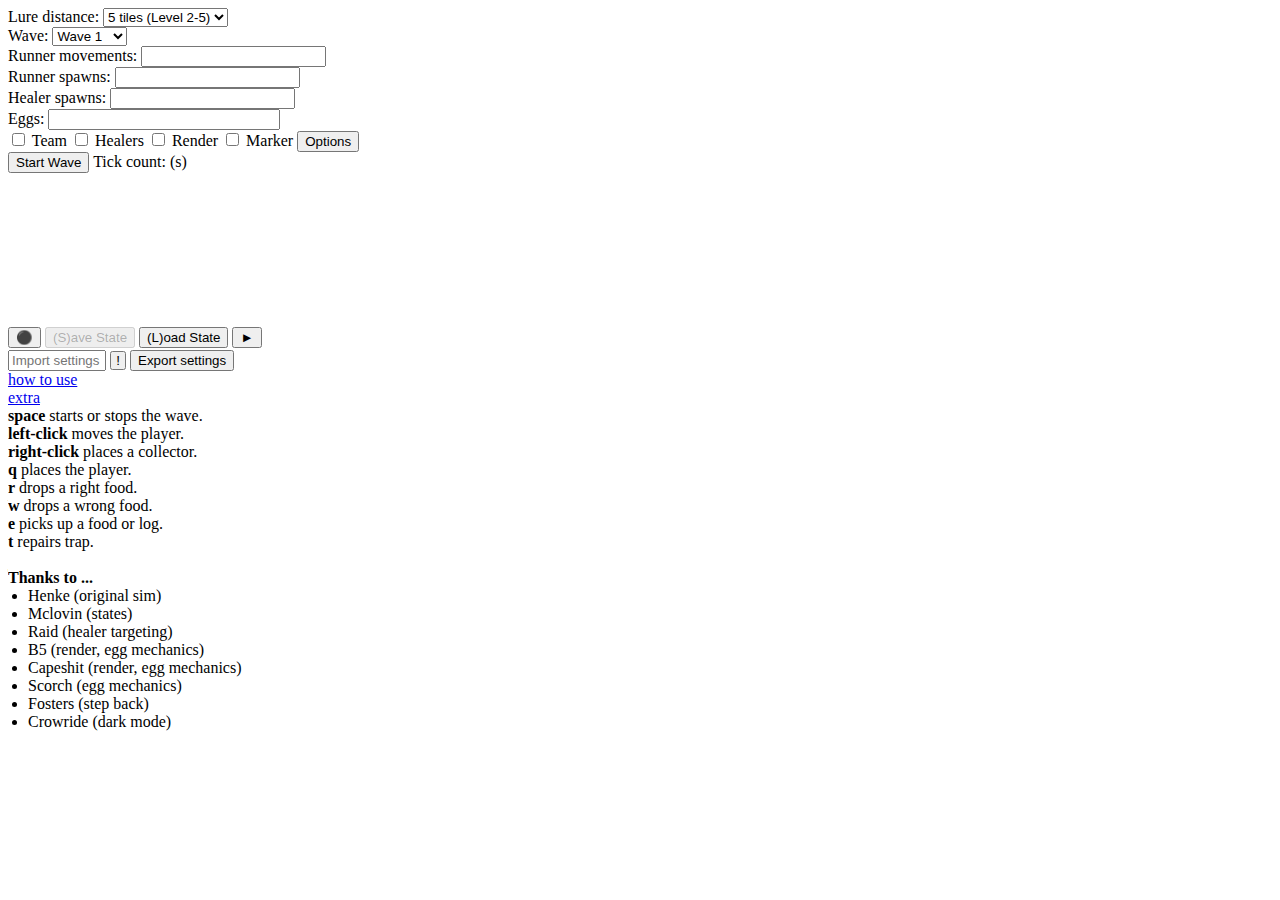
==== index.html @ 04ecfb30 "lure range 3 + player placement" ====
<!DOCTYPE html>
<html data-theme="light">
<title>Ba simulator</title>
<link rel="icon" type="image/x-icon" href="css/runner.ico">
<link rel="stylesheet" href="css/style.css">
<script src="js/basim.js"></script>
<script src="js/fileloader.js"></script>
<div class="grid-container">
    <div class="container">
        <div class="one">
            Lure distance: <select id="deflevelselect">
                <option value="3">3 tiles (Rs3)</option>
                <option value="4">4 tiles (Level 1)</option>
                <option value="5" selected>5 tiles (Level 2-5)</option>
                <option value="6">6 tiles</option>
                <option value="7">7 tiles</option>
                <option value="8">8 tiles</option>
            </select><br>
            Wave: <select id="waveselect">
                <option value="1">Wave 1</option>
                <option value="2">Wave 2</option>
                <option value="3">Wave 3</option>
                <option value="4">Wave 4</option>
                <option value="5">Wave 5</option>
                <option value="6">Wave 6</option>
                <option value="7">Wave 7</option>
                <option value="8">Wave 8</option>
                <option value="9">Wave 9</option>
                <option value="10">Wave 10</option>
            </select><br>
            Runner movements: <input id="runnermovements" type="text" /><br>
            Runner spawns: <input id="runnerspawns" type="text" /><br>
            Healer spawns: <input id="healerspawns" type="text" /><br>
            Eggs: <input id="cannonshots" type="text" style="width:14rem;" /><br>
            <input type="checkbox" id="toggleteam">
            <label for="toggleteam">Team</label>
            <input type="checkbox" id="togglehealers">
            <label for="togglehealers">Healers</label>
            <input type="checkbox" id="togglerender">
            <label for="togglerender">Render</label>
            <input type="checkbox" id="togglemarker">
            <label for="togglemarker">Marker</label>
            <div class="dropdown">
                <button id="markeroptions">Options</button>
                <div id="markerdropdown" class="dropdown-content">
                    <span id="markercolor">
                        color <input class="colorpicker" id="markercolorpicker" type="color"></input>
                    </span>
                    <span id="markerclear">clear</span>
                    <span>
                        <input type="text" style="width:39px;" placeholder="import"></input>
                        <button id="markerimport" style="width:15px;padding:0px;text-align:center;">!</button>
                    </span>
                    <span id="markerexport">
                        export <small>&#9660;</small>
                        <div class="submenu" label="export" id="exportsubmenu"></div>
                    </span>
                </div>
            </div><br>
            <button id="wavestart"></button>
            <button id="wavepause" style="display: none;"></button>
            <button id="wavestepback" style="display: none;">Step Backward</button>
            <button id="wavestep" style="display: none;">Step Forward</button>
            Tick count: <span id="tickcount"></span> (<span id="secondscount"></span>s)<br>
        </div>
        <div class="two">
            <table id="teammatetable" style="display: none;">
                <tr>
                    <td name="main">
                        Main<br>
                        <input type="checkbox" name="rolemarker" id="maintogglemarker">
                        <label for="maintogglemarker">Marker</label>
                        <button name="clearcmds" for="maincmds">Clear</button>
                        <br>
                        <textarea id="maincmds"></textarea>
                    </td>
                    <td name="second">
                        Second<br>
                        <input type="checkbox" name="rolemarker" id="secondtogglemarker">
                        <label for="secondtogglemarker">Marker</label>
                        <button name="clearcmds" for="secondcmds">Clear</button>
                        <br>
                        <textarea id="secondcmds"></textarea>
                    </td>
                    <td name="heal">
                        Heal<br>
                        <input type="checkbox" name="rolemarker" id="healtogglemarker">
                        <label for="healtogglemarker">Marker</label>
                        <button name="clearcmds" for="healcmds">Clear</button>
                        <br>
                        <textarea id="healcmds"></textarea>
                    </td>
                    <td name="col">
                        Collector<br>
                        <input type="checkbox" name="rolemarker" id="coltogglemarker">
                        <label for="coltogglemarker">Marker</label>
                        <button name="clearcmds" for="colcmds">Clear</button>
                        <br>
                        <textarea id="colcmds"></textarea>
                    </td>
                    <td name="def" style="display:none;">
                        Defender<br>
                        <input type="checkbox" name="rolemarker" id="deftogglemarker">
                        <label for="deftogglemarker">Marker</label>
                        <button name="clearcmds" for="defcmds">Clear</button>
                        <br>
                        <textarea id="defcmds"></textarea>
                    </td>
                </tr>
                <tr>
                    <td colspan="5" style="text-align:left;">
                        <input type="checkbox" id="rolemarkernumbers">
                        <label for="rolemarkernumbers">Numbered</label>
                        <input style="margin-left:1rem;" type="checkbox" id="ignorehealer">
                        <label for="ignorehealer">Ignore healer</label>
                        <span style="margin-left:1rem;">Defender:</span>
                        <button id="defupdatemarkers">Record actions</button>
                        <button name="clearcmds" for="defcmds">Clear</button>
                    </td>
                </tr>
            </table>
        </div>
    </div>
    <div>
        <canvas id="basimcanvas"></canvas><br>
    </div>
    <div class="container">
        <div class="one">
            <button id="themebtn" title="theme">⚫</button>
            <button id="savestate">(S)ave State</button>
            <button id="loadstate">(L)oad State</button>
            <button id="autoplay" title="playback">&#9658;</button><br>
            <input type="text" style="width:90px;" placeholder="Import settings"></input>
            <button id="settingsimport" style="width:16px;padding:0px;text-align:center;">!</button>
            <button id="settingsexport" style="text-align:center;margin-top:.1rem;">Export settings</button><br>
            <a href="#" onclick="oInstructions()">how to use</a><br>
            <a href="./rand/rand.html" target="_blank">extra</a><br>
            <b>space</b> starts or stops the wave.<br>
            <b>left-click</b> moves the player.<br>
            <b>right-click</b> places a collector.<br>
            <b>q</b> places the player.<br>
            <b>r</b> drops a right food.<br>
            <b>w</b> drops a wrong food.<br>
            <b>e</b> picks up a food or log.<br>
            <b>t</b> repairs trap.<br><br>
            <b>Thanks to ...</b>
            <ul>
                <li>Henke (original sim)</li>
                <li>Mclovin (states)</li>
                <li>Raid (healer targeting)</li>
                <li>B5 (render, egg mechanics)</li>
                <li>Capeshit (render, egg mechanics)</li>
                <li>Scorch (egg mechanics)</li>
                <li>Fosters (step back)</li>
                <li>Crowride (dark mode)</li>
            </ul>
        </div>
        <div>
            <table id="runnertable" style="display: none;">
                <thead>
                    <tr>
                        <th>Runner</th>
                        <th>Tick</th>
                        <th>State</th>
                        <th>Health</th>
                        <th>Position</th>
                        <th>Destination</th>
                        <th>Target</th>
                        <th>Chat</th>
                    </tr>
                </thead>
            </table><br>
            <table id="healertable" style="display: none;">
                <thead>
                    <tr>
                        <th>Healer</th>
                        <th>Current<br>Target</th>
                        <th>Last<br>Target</th>
                        <th>Spray<br>Timer</th>
                        <th>Poisoned</th>
                        <th>Health</th>
                        <th>Position</th>
                        <th>Destination</th>
                    </tr>
                </thead>
            </table>
            <br>
        </div>
    </div>
</div>

</html>
---- css/style.css ----
:root[data-theme="light"] {
    color-scheme: light;
    --text: black;
    --background: white;
}

:root[data-theme="dark"] {
    color-scheme: dark;
    --text: rgba(255, 255, 255, 0.795);
    --background: #191a1b;
}

body {
    color: var(--text);
    background: var(--background);
}

.grid-container {
    display: grid;
    grid-template-columns: auto;
    transition: 300ms ease-in-out;
}

textarea {
    width: 85px;
    height: 60px;
    resize: none;
}

table,
th,
td {
    border: 1px solid;
    border-collapse: collapse;
}

th,
td {
    padding: 2px 4px;
}

th:last-child {
    width: 8em;
}

td {
    text-align: center;
}

.container {
    width: 100%;
    margin: auto;
}

.one {
    float: left;
    padding-right: 1rem;
}

.one>ul {
    padding-left: 20px;
    margin: 0;
}

.two {
    margin-left: 23rem;
    position: absolute;
    white-space: nowrap;
}

.egg {
    width: 12px;
    height: 12px;
    position: absolute;
    pointer-events: none;
    z-index: 1;
}

.ripple {
    width: 11px;
    height: 11px;
    position: fixed;
    pointer-events: none;
    z-index: 1;
    animation: "ripple-effect";
    animation-delay: 0s;
    transform: translateZ(0);
    backface-visibility: hidden;
    perspective: 1000;
}

@keyframes ripple-effect {}

/* Tile marker options menu */
input[disabled] {
    pointer-events: none;
}

.colorpicker {
    height: 22px;
    width: 22px;
    border: none;
    background-color: transparent;
    vertical-align: middle;
}

.dropdown {
    position: relative;
    display: inline-block;
}

.dropdown-content {
    display: none;
    position: absolute;
    color: var(--text);
    background-color: var(--background);
    border: 1px solid var(--text);
    min-width: 86px;
    overflow: auto;
    z-index: 1;
    border-radius: 5px;
}

.dropdown-content>span {
    color: var(--text);
    background-color: var(--background);
    min-height: 22px;
    padding: 3px 5px;
    margin: 5px 5px;
    border-radius: 5px;
    display: block;
    cursor: default;
}

.dropdown span:hover {
    background-color: #88828286;
}

#markerexport:hover div,
#markeroptions:hover+#markerdropdown,
#markerdropdown:hover {
    display: block;
}

.submenu {
    display: none;
}
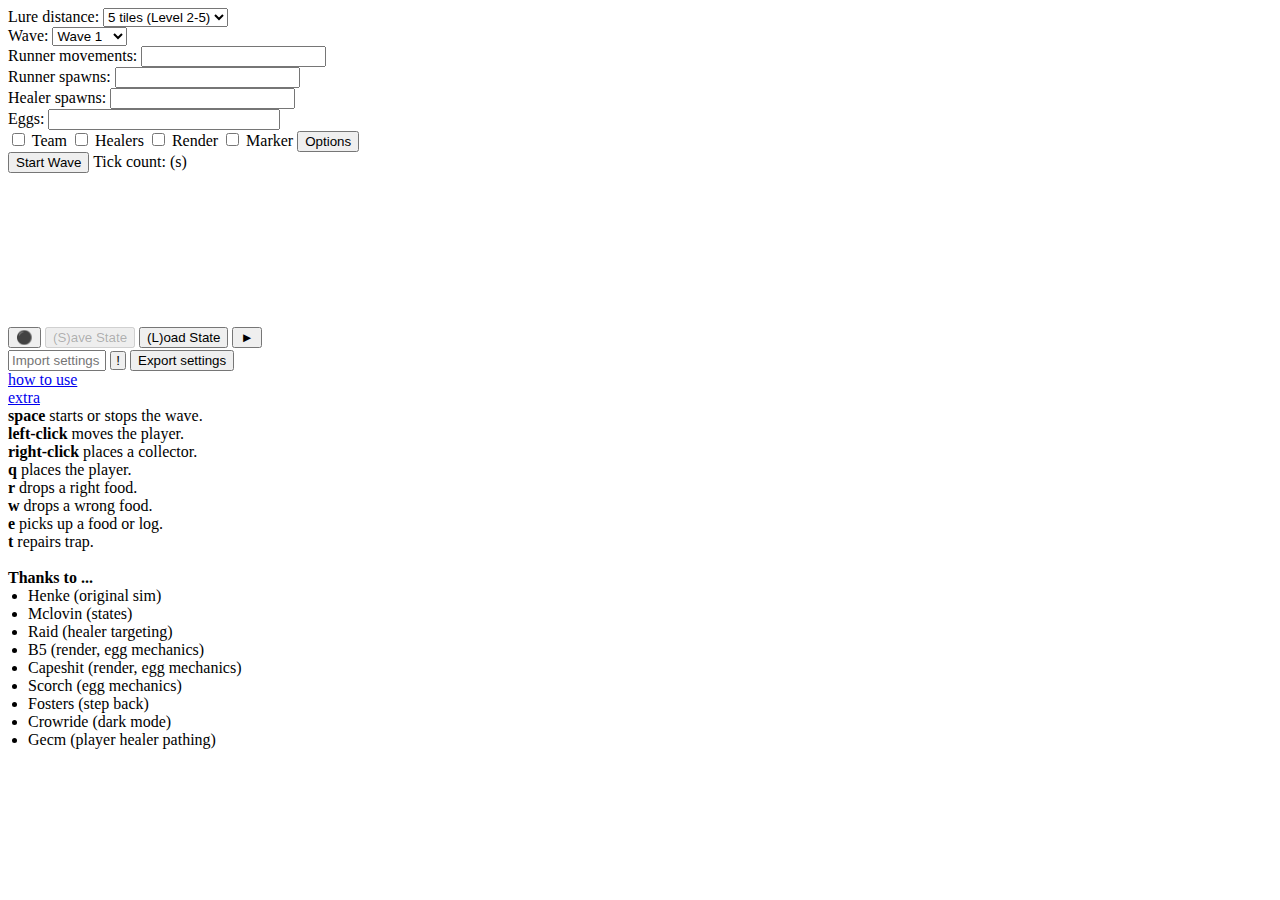
==== commit 5c040060: "more player healer movement bugfixes" ====
--- a/index.html
+++ b/index.html
@@ -153,6 +153,7 @@
                 <li>Scorch (egg mechanics)</li>
                 <li>Fosters (step back)</li>
                 <li>Crowride (dark mode)</li>
+                <li>Gecm (player healer pathing)</li>
             </ul>
         </div>
         <div>
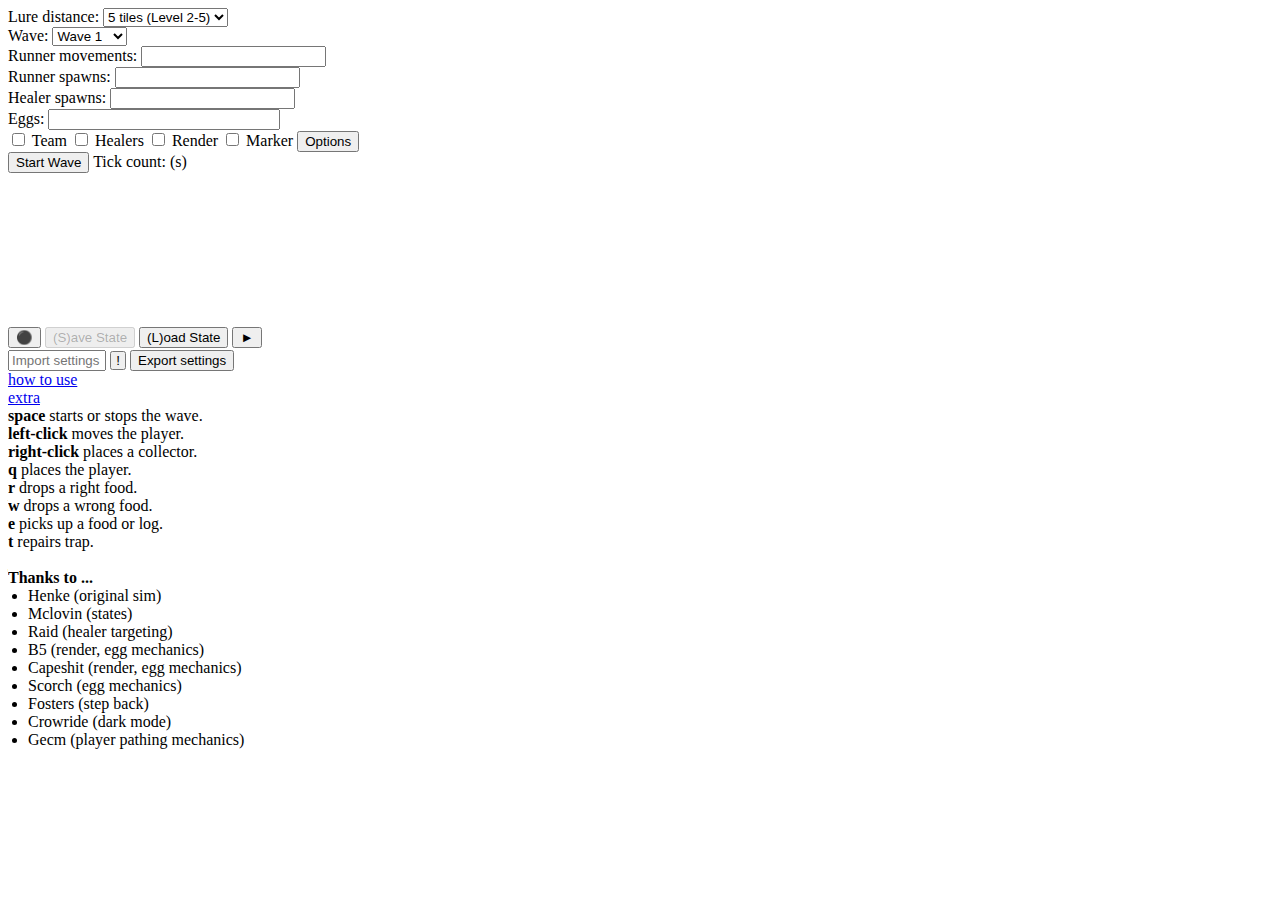
==== commit 67bc26dc: "replaced yellow click w/ pure css version" ====
--- a/index.html
+++ b/index.html
@@ -1,8 +1,9 @@
 <!DOCTYPE html>
 <html data-theme="light">
 <title>Ba simulator</title>
-<link rel="icon" type="image/x-icon" href="css/runner.ico">
+<link rel="icon" type="image/x-icon" href="static/runner.ico">
 <link rel="stylesheet" href="css/style.css">
+<link rel="stylesheet" href="css/css-yellow_click.css">
 <script src="js/basim.js"></script>
 <script src="js/fileloader.js"></script>
 <div class="grid-container">
@@ -153,7 +154,7 @@
                 <li>Scorch (egg mechanics)</li>
                 <li>Fosters (step back)</li>
                 <li>Crowride (dark mode)</li>
-                <li>Gecm (player healer pathing)</li>
+                <li>Gecm (player pathing mechanics)</li>
             </ul>
         </div>
         <div>
--- a/css/style.css
+++ b/css/style.css
@@ -76,6 +76,7 @@
     z-index: 1;
 }
 
+/* Outdated gif styling */
 .ripple {
     width: 11px;
     height: 11px;
--- a/css/css-yellow_click.css
+++ b/css/css-yellow_click.css
@@ -0,0 +1,37 @@
+/* https://matthewrayfield.com/projects/gif2css/ */
+.yellow-click {
+	width: 11px;
+    height: 11px;
+    position: fixed;
+    pointer-events: none;
+    z-index: 1;
+	background-size: 8.70% 100%;
+	background-repeat: no-repeat;
+	background-image: linear-gradient(#00000000 0.00%,#00000000 9.09%,#00000000 9.09%,#00000000 18.18%,#00000000 18.18%,#00000000 27.27%,#00000000 27.27%,#00000000 36.36%,#00000000 36.36%,#00000000 45.45%,#00000000 45.45%,#00000000 54.55%,#00000000 54.55%,#00000000 63.64%,#00000000 63.64%,#00000000 72.73%,#00000000 72.73%,#00000000 81.82%,#00000000 81.82%,#00000000 90.91%,#00000000 90.91%,#00000000 100.00%,#00000000 100.00%),linear-gradient(#00000000 0.00%,#00000000 9.09%,#00000000 9.09%,#00000000 18.18%,#00000000 18.18%,#00000000 27.27%,#00000000 27.27%,#00000000 36.36%,#00000000 36.36%,#00000000 45.45%,#00000000 45.45%,#00000000 54.55%,#00000000 54.55%,#00000000 63.64%,#00000000 63.64%,#00000000 72.73%,#00000000 72.73%,#00000000 81.82%,#00000000 81.82%,#00000000 90.91%,#00000000 90.91%,#00000000 100.00%,#00000000 100.00%),linear-gradient(#00000000 0.00%,#00000000 9.09%,#00000000 9.09%,#00000000 18.18%,#00000000 18.18%,#00000000 27.27%,#00000000 27.27%,#00000000 36.36%,#00000000 36.36%,#00000000 45.45%,#00000000 45.45%,#00000000 54.55%,#00000000 54.55%,#00000000 63.64%,#00000000 63.64%,#00000000 72.73%,#00000000 72.73%,#00000000 81.82%,#00000000 81.82%,#00000000 90.91%,#00000000 90.91%,#00000000 100.00%,#00000000 100.00%),linear-gradient(#00000000 0.00%,#00000000 9.09%,#00000000 9.09%,#00000000 18.18%,#00000000 18.18%,#00000000 27.27%,#00000000 27.27%,#00000000 36.36%,#00000000 36.36%,#00000000 45.45%,#00000000 45.45%,#00000000 54.55%,#00000000 54.55%,#00000000 63.64%,#00000000 63.64%,#00000000 72.73%,#00000000 72.73%,#00000000 81.82%,#00000000 81.82%,#00000000 90.91%,#00000000 90.91%,#00000000 100.00%,#00000000 100.00%),linear-gradient(#00000000 0.00%,#00000000 9.09%,#00000000 9.09%,#00000000 18.18%,#00000000 18.18%,#00000000 27.27%,#00000000 27.27%,#00000000 36.36%,#00000000 36.36%,#00000000 45.45%,#00000000 45.45%,#00000000 54.55%,#00000000 54.55%,#00000000 63.64%,#00000000 63.64%,#00000000 72.73%,#00000000 72.73%,#00000000 81.82%,#00000000 81.82%,#00000000 90.91%,#00000000 90.91%,#00000000 100.00%,#00000000 100.00%),linear-gradient(#00000000 0.00%,#00000000 9.09%,#00000000 9.09%,#00000000 18.18%,#00000000 18.18%,#00000000 27.27%,#00000000 27.27%,#00000000 36.36%,#00000000 36.36%,#00000000 45.45%,#00000000 45.45%,#00000000 54.55%,#00000000 54.55%,#00000000 63.64%,#00000000 63.64%,#00000000 72.73%,#00000000 72.73%,#00000000 81.82%,#00000000 81.82%,#00000000 90.91%,#00000000 90.91%,#00000000 100.00%,#00000000 100.00%),linear-gradient(#00000000 0.00%,#00000000 9.09%,#00000000 9.09%,#00000000 18.18%,#00000000 18.18%,#00000000 27.27%,#00000000 27.27%,#00000000 36.36%,#00000000 36.36%,#00000000 45.45%,#00000000 45.45%,#00000000 54.55%,#00000000 54.55%,#00000000 63.64%,#00000000 63.64%,#00000000 72.73%,#00000000 72.73%,#00000000 81.82%,#00000000 81.82%,#00000000 90.91%,#00000000 90.91%,#00000000 100.00%,#00000000 100.00%),linear-gradient(#00000000 0.00%,#00000000 9.09%,#00000000 9.09%,#00000000 18.18%,#00000000 18.18%,#00000000 27.27%,#00000000 27.27%,#00000000 36.36%,#00000000 36.36%,#00000000 45.45%,#00000000 45.45%,#00000000 54.55%,#00000000 54.55%,#00000000 63.64%,#00000000 63.64%,#00000000 72.73%,#00000000 72.73%,#00000000 81.82%,#00000000 81.82%,#00000000 90.91%,#00000000 90.91%,#00000000 100.00%,#00000000 100.00%),linear-gradient(#00000000 0.00%,#00000000 9.09%,#00000000 9.09%,#00000000 18.18%,#00000000 18.18%,#00000000 27.27%,#00000000 27.27%,#00000000 36.36%,#00000000 36.36%,#00000000 45.45%,#00000000 45.45%,#00000000 54.55%,#00000000 54.55%,#00000000 63.64%,#00000000 63.64%,#00000000 72.73%,#00000000 72.73%,#00000000 81.82%,#00000000 81.82%,#00000000 90.91%,#00000000 90.91%,#00000000 100.00%,#00000000 100.00%),linear-gradient(#00000000 0.00%,#00000000 9.09%,#00000000 9.09%,#00000000 18.18%,#00000000 18.18%,#00000000 27.27%,#00000000 27.27%,#00000000 36.36%,#00000000 36.36%,#00000000 45.45%,#00000000 45.45%,#00000000 54.55%,#00000000 54.55%,#00000000 63.64%,#00000000 63.64%,#00000000 72.73%,#00000000 72.73%,#00000000 81.82%,#00000000 81.82%,#00000000 90.91%,#00000000 90.91%,#00000000 100.00%,#00000000 100.00%),linear-gradient(#00000000 0.00%,#00000000 9.09%,#00000000 9.09%,#00000000 18.18%,#00000000 18.18%,#00000000 27.27%,#00000000 27.27%,#00000000 36.36%,#00000000 36.36%,#00000000 45.45%,#00000000 45.45%,#00000000 54.55%,#00000000 54.55%,#00000000 63.64%,#00000000 63.64%,#00000000 72.73%,#00000000 72.73%,#00000000 81.82%,#00000000 81.82%,#00000000 90.91%,#00000000 90.91%,#00000000 100.00%,#00000000 100.00%),linear-gradient(#00000000 0.00%,#00000000 9.09%,#00000000 9.09%,#00000000 18.18%,#00000000 18.18%,#00000000 27.27%,#00000000 27.27%,#00000000 36.36%,#00000000 36.36%,#00000000 45.45%,#00000000 45.45%,#00000000 54.55%,#00000000 54.55%,#00000000 63.64%,#00000000 63.64%,#00000000 72.73%,#00000000 72.73%,#00000000 81.82%,#00000000 81.82%,#00000000 90.91%,#00000000 90.91%,#00000000 100.00%,#00000000 100.00%),linear-gradient(#00000000 0.00%,#00000000 9.09%,#00000000 9.09%,#00000000 18.18%,#00000000 18.18%,#00000000 27.27%,#00000000 27.27%,#00000000 36.36%,#00000000 36.36%,#00000000 45.45%,#00000000 45.45%,#00000000 54.55%,#00000000 54.55%,#00000000 63.64%,#00000000 63.64%,#00000000 72.73%,#00000000 72.73%,#00000000 81.82%,#00000000 81.82%,#00000000 90.91%,#00000000 90.91%,#00000000 100.00%,#00000000 100.00%);
+	background-position: 0% 0%,8.7% 0%,17.4% 0%,26.099999999999998% 0%,34.8% 0%,43.5% 0%,52.199999999999996% 0%,60.89999999999999% 0%,69.6% 0%,78.3% 0%,87% 0%,95.69999999999999% 0%,104.39999999999999% 0%;
+	animation: css_yellow_click;
+	animation-duration: 540ms;
+}
+
+@keyframes css_yellow_click { 
+	0.00% {background-image: linear-gradient(#00000000 0.00%,#00000000 9.09%,#00000000 9.09%,#00000000 18.18%,#00000000 18.18%,#00000000 27.27%,#00000000 27.27%,#00000000 36.36%,#00000000 36.36%,#00000000 45.45%,#00000000 45.45%,#00000000 54.55%,#00000000 54.55%,#00000000 63.64%,#00000000 63.64%,#00000000 72.73%,#00000000 72.73%,#00000000 81.82%,#00000000 81.82%,#00000000 90.91%,#00000000 90.91%,#00000000 100.00%,#00000000 100.00%),linear-gradient(#00000000 0.00%,#00000000 9.09%,#00000000 9.09%,#00000000 18.18%,#00000000 18.18%,#00000000 27.27%,#00000000 27.27%,#00000000 36.36%,#00000000 36.36%,#00000000 45.45%,#00000000 45.45%,#00000000 54.55%,#00000000 54.55%,#00000000 63.64%,#00000000 63.64%,#00000000 72.73%,#00000000 72.73%,#00000000 81.82%,#00000000 81.82%,#00000000 90.91%,#00000000 90.91%,#00000000 100.00%,#00000000 100.00%),linear-gradient(#00000000 0.00%,#00000000 9.09%,#00000000 9.09%,#00000000 18.18%,#00000000 18.18%,#00000000 27.27%,#00000000 27.27%,#00000000 36.36%,#00000000 36.36%,#00000000 45.45%,#00000000 45.45%,#00000000 54.55%,#00000000 54.55%,#00000000 63.64%,#00000000 63.64%,#00000000 72.73%,#00000000 72.73%,#00000000 81.82%,#00000000 81.82%,#00000000 90.91%,#00000000 90.91%,#00000000 100.00%,#00000000 100.00%),linear-gradient(#00000000 0.00%,#00000000 9.09%,#00000000 9.09%,#00000000 18.18%,#00000000 18.18%,#00000000 27.27%,#00000000 27.27%,#00000000 36.36%,#00000000 36.36%,#00000000 45.45%,#00000000 45.45%,#00000000 54.55%,#00000000 54.55%,#00000000 63.64%,#00000000 63.64%,#00000000 72.73%,#00000000 72.73%,#00000000 81.82%,#00000000 81.82%,#00000000 90.91%,#00000000 90.91%,#00000000 100.00%,#00000000 100.00%),linear-gradient(#00000000 0.00%,#00000000 9.09%,#00000000 9.09%,#00000000 18.18%,#00000000 18.18%,#00000000 27.27%,#00000000 27.27%,#00000000 36.36%,#00000000 36.36%,#00000000 45.45%,#00000000 45.45%,#00000000 54.55%,#00000000 54.55%,#00000000 63.64%,#00000000 63.64%,#00000000 72.73%,#00000000 72.73%,#00000000 81.82%,#00000000 81.82%,#00000000 90.91%,#00000000 90.91%,#00000000 100.00%,#00000000 100.00%),linear-gradient(#00000000 0.00%,#00000000 9.09%,#00000000 9.09%,#00000000 18.18%,#00000000 18.18%,#00000000 27.27%,#00000000 27.27%,#00000000 36.36%,#00000000 36.36%,#00000000 45.45%,#00000000 45.45%,#00000000 54.55%,#00000000 54.55%,#00000000 63.64%,#00000000 63.64%,#00000000 72.73%,#00000000 72.73%,#00000000 81.82%,#00000000 81.82%,#00000000 90.91%,#00000000 90.91%,#00000000 100.00%,#00000000 100.00%),linear-gradient(#00000000 0.00%,#00000000 9.09%,#00000000 9.09%,#00000000 18.18%,#00000000 18.18%,#00000000 27.27%,#00000000 27.27%,#00000000 36.36%,#00000000 36.36%,#00000000 45.45%,#00000000 45.45%,#00000000 54.55%,#00000000 54.55%,#00000000 63.64%,#00000000 63.64%,#00000000 72.73%,#00000000 72.73%,#00000000 81.82%,#00000000 81.82%,#00000000 90.91%,#00000000 90.91%,#00000000 100.00%,#00000000 100.00%),linear-gradient(#00000000 0.00%,#00000000 9.09%,#00000000 9.09%,#00000000 18.18%,#00000000 18.18%,#00000000 27.27%,#00000000 27.27%,#00000000 36.36%,#00000000 36.36%,#00000000 45.45%,#00000000 45.45%,#00000000 54.55%,#00000000 54.55%,#00000000 63.64%,#00000000 63.64%,#00000000 72.73%,#00000000 72.73%,#00000000 81.82%,#00000000 81.82%,#00000000 90.91%,#00000000 90.91%,#00000000 100.00%,#00000000 100.00%),linear-gradient(#00000000 0.00%,#00000000 9.09%,#00000000 9.09%,#00000000 18.18%,#00000000 18.18%,#00000000 27.27%,#00000000 27.27%,#00000000 36.36%,#00000000 36.36%,#00000000 45.45%,#00000000 45.45%,#00000000 54.55%,#00000000 54.55%,#00000000 63.64%,#00000000 63.64%,#00000000 72.73%,#00000000 72.73%,#00000000 81.82%,#00000000 81.82%,#00000000 90.91%,#00000000 90.91%,#00000000 100.00%,#00000000 100.00%),linear-gradient(#00000000 0.00%,#00000000 9.09%,#00000000 9.09%,#00000000 18.18%,#00000000 18.18%,#00000000 27.27%,#00000000 27.27%,#00000000 36.36%,#00000000 36.36%,#00000000 45.45%,#00000000 45.45%,#00000000 54.55%,#00000000 54.55%,#00000000 63.64%,#00000000 63.64%,#00000000 72.73%,#00000000 72.73%,#00000000 81.82%,#00000000 81.82%,#00000000 90.91%,#00000000 90.91%,#00000000 100.00%,#00000000 100.00%),linear-gradient(#00000000 0.00%,#00000000 9.09%,#00000000 9.09%,#00000000 18.18%,#00000000 18.18%,#00000000 27.27%,#00000000 27.27%,#00000000 36.36%,#00000000 36.36%,#00000000 45.45%,#00000000 45.45%,#00000000 54.55%,#00000000 54.55%,#00000000 63.64%,#00000000 63.64%,#00000000 72.73%,#00000000 72.73%,#00000000 81.82%,#00000000 81.82%,#00000000 90.91%,#00000000 90.91%,#00000000 100.00%,#00000000 100.00%),linear-gradient(#00000000 0.00%,#00000000 9.09%,#00000000 9.09%,#00000000 18.18%,#00000000 18.18%,#00000000 27.27%,#00000000 27.27%,#00000000 36.36%,#00000000 36.36%,#00000000 45.45%,#00000000 45.45%,#00000000 54.55%,#00000000 54.55%,#00000000 63.64%,#00000000 63.64%,#00000000 72.73%,#00000000 72.73%,#00000000 81.82%,#00000000 81.82%,#00000000 90.91%,#00000000 90.91%,#00000000 100.00%,#00000000 100.00%),linear-gradient(#00000000 0.00%,#00000000 9.09%,#00000000 9.09%,#00000000 18.18%,#00000000 18.18%,#00000000 27.27%,#00000000 27.27%,#00000000 36.36%,#00000000 36.36%,#00000000 45.45%,#00000000 45.45%,#00000000 54.55%,#00000000 54.55%,#00000000 63.64%,#00000000 63.64%,#00000000 72.73%,#00000000 72.73%,#00000000 81.82%,#00000000 81.82%,#00000000 90.91%,#00000000 90.91%,#00000000 100.00%,#00000000 100.00%)}
+	4.92% {background-image: linear-gradient(#00000000 0.00%,#00000000 9.09%,#00000000 9.09%,#00000000 18.18%,#00000000 18.18%,#00000000 27.27%,#00000000 27.27%,#00000000 36.36%,#00000000 36.36%,#00000000 45.45%,#00000000 45.45%,#00000000 54.55%,#00000000 54.55%,#00000000 63.64%,#00000000 63.64%,#00000000 72.73%,#00000000 72.73%,#00000000 81.82%,#00000000 81.82%,#00000000 90.91%,#00000000 90.91%,#00000000 100.00%,#00000000 100.00%),linear-gradient(#00000000 0.00%,#00000000 9.09%,#00000000 9.09%,#00000000 18.18%,#00000000 18.18%,#00000000 27.27%,#00000000 27.27%,#00000000 36.36%,#00000000 36.36%,#00000000 45.45%,#00000000 45.45%,#00000000 54.55%,#00000000 54.55%,#00000000 63.64%,#00000000 63.64%,#00000000 72.73%,#00000000 72.73%,#00000000 81.82%,#00000000 81.82%,#00000000 90.91%,#00000000 90.91%,#00000000 100.00%,#00000000 100.00%),linear-gradient(#00000000 0.00%,#00000000 9.09%,#00000000 9.09%,#00000000 18.18%,#00000000 18.18%,#00000000 27.27%,#00000000 27.27%,#00000000 36.36%,#00000000 36.36%,#00000000 45.45%,#00000000 45.45%,#00000000 54.55%,#00000000 54.55%,#00000000 63.64%,#00000000 63.64%,#00000000 72.73%,#00000000 72.73%,#00000000 81.82%,#00000000 81.82%,#00000000 90.91%,#00000000 90.91%,#00000000 100.00%,#00000000 100.00%),linear-gradient(#00000000 0.00%,#00000000 9.09%,#00000000 9.09%,#00000000 18.18%,#00000000 18.18%,#00000000 27.27%,#00000000 27.27%,#00000000 36.36%,#00000000 36.36%,#00000000 45.45%,#00000000 45.45%,#00000000 54.55%,#00000000 54.55%,#00000000 63.64%,#00000000 63.64%,#00000000 72.73%,#00000000 72.73%,#00000000 81.82%,#00000000 81.82%,#00000000 90.91%,#00000000 90.91%,#00000000 100.00%,#00000000 100.00%),linear-gradient(#00000000 0.00%,#00000000 9.09%,#00000000 9.09%,#00000000 18.18%,#00000000 18.18%,#00000000 27.27%,#00000000 27.27%,#00000000 36.36%,#00000000 36.36%,#00000000 45.45%,#00000000 45.45%,#00000000 54.55%,#00000000 54.55%,#00000000 63.64%,#00000000 63.64%,#00000000 72.73%,#00000000 72.73%,#00000000 81.82%,#00000000 81.82%,#00000000 90.91%,#00000000 90.91%,#00000000 100.00%,#00000000 100.00%),linear-gradient(#00000000 0.00%,#00000000 9.09%,#00000000 9.09%,#00000000 18.18%,#00000000 18.18%,#00000000 27.27%,#00000000 27.27%,#00000000 36.36%,#00000000 36.36%,#00000000 45.45%,#00000000 45.45%,#00000000 54.55%,#00000000 54.55%,#00000000 63.64%,#00000000 63.64%,#00000000 72.73%,#00000000 72.73%,#00000000 81.82%,#00000000 81.82%,#00000000 90.91%,#00000000 90.91%,#00000000 100.00%,#00000000 100.00%),linear-gradient(#00000000 0.00%,#00000000 9.09%,#00000000 9.09%,#00000000 18.18%,#00000000 18.18%,#00000000 27.27%,#00000000 27.27%,#00000000 36.36%,#00000000 36.36%,#00000000 45.45%,#00000000 45.45%,#00000000 54.55%,#00000000 54.55%,#00000000 63.64%,#00000000 63.64%,#00000000 72.73%,#00000000 72.73%,#00000000 81.82%,#00000000 81.82%,#00000000 90.91%,#00000000 90.91%,#00000000 100.00%,#00000000 100.00%),linear-gradient(#00000000 0.00%,#00000000 9.09%,#00000000 9.09%,#00000000 18.18%,#00000000 18.18%,#00000000 27.27%,#00000000 27.27%,#00000000 36.36%,#00000000 36.36%,#00000000 45.45%,#00000000 45.45%,#00000000 54.55%,#00000000 54.55%,#00000000 63.64%,#00000000 63.64%,#00000000 72.73%,#00000000 72.73%,#00000000 81.82%,#00000000 81.82%,#00000000 90.91%,#00000000 90.91%,#00000000 100.00%,#00000000 100.00%),linear-gradient(#00000000 0.00%,#00000000 9.09%,#00000000 9.09%,#00000000 18.18%,#00000000 18.18%,#00000000 27.27%,#00000000 27.27%,#00000000 36.36%,#00000000 36.36%,#00000000 45.45%,#00000000 45.45%,#00000000 54.55%,#00000000 54.55%,#00000000 63.64%,#00000000 63.64%,#00000000 72.73%,#00000000 72.73%,#00000000 81.82%,#00000000 81.82%,#00000000 90.91%,#00000000 90.91%,#00000000 100.00%,#00000000 100.00%),linear-gradient(#00000000 0.00%,#00000000 9.09%,#00000000 9.09%,#00000000 18.18%,#00000000 18.18%,#00000000 27.27%,#00000000 27.27%,#00000000 36.36%,#00000000 36.36%,#00000000 45.45%,#00000000 45.45%,#00000000 54.55%,#00000000 54.55%,#00000000 63.64%,#00000000 63.64%,#00000000 72.73%,#00000000 72.73%,#00000000 81.82%,#00000000 81.82%,#00000000 90.91%,#00000000 90.91%,#00000000 100.00%,#00000000 100.00%),linear-gradient(#00000000 0.00%,#00000000 9.09%,#00000000 9.09%,#00000000 18.18%,#00000000 18.18%,#00000000 27.27%,#00000000 27.27%,#00000000 36.36%,#00000000 36.36%,#00000000 45.45%,#00000000 45.45%,#00000000 54.55%,#00000000 54.55%,#00000000 63.64%,#00000000 63.64%,#00000000 72.73%,#00000000 72.73%,#00000000 81.82%,#00000000 81.82%,#00000000 90.91%,#00000000 90.91%,#00000000 100.00%,#00000000 100.00%),linear-gradient(#00000000 0.00%,#00000000 9.09%,#00000000 9.09%,#00000000 18.18%,#00000000 18.18%,#00000000 27.27%,#00000000 27.27%,#00000000 36.36%,#00000000 36.36%,#00000000 45.45%,#00000000 45.45%,#00000000 54.55%,#00000000 54.55%,#00000000 63.64%,#00000000 63.64%,#00000000 72.73%,#00000000 72.73%,#00000000 81.82%,#00000000 81.82%,#00000000 90.91%,#00000000 90.91%,#00000000 100.00%,#00000000 100.00%),linear-gradient(#00000000 0.00%,#00000000 9.09%,#00000000 9.09%,#00000000 18.18%,#00000000 18.18%,#00000000 27.27%,#00000000 27.27%,#00000000 36.36%,#00000000 36.36%,#00000000 45.45%,#00000000 45.45%,#00000000 54.55%,#00000000 54.55%,#00000000 63.64%,#00000000 63.64%,#00000000 72.73%,#00000000 72.73%,#00000000 81.82%,#00000000 81.82%,#00000000 90.91%,#00000000 90.91%,#00000000 100.00%,#00000000 100.00%)}
+	9.84% {background-image: linear-gradient(#00000000 0.00%,#00000000 9.09%,#00000000 9.09%,#00000000 18.18%,#00000000 18.18%,#00000000 27.27%,#00000000 27.27%,#00000000 36.36%,#00000000 36.36%,#00000000 45.45%,#00000000 45.45%,#00000000 54.55%,#00000000 54.55%,#00000000 63.64%,#00000000 63.64%,#00000000 72.73%,#00000000 72.73%,#00000000 81.82%,#00000000 81.82%,#00000000 90.91%,#00000000 90.91%,#00000000 100.00%,#00000000 100.00%),linear-gradient(#00000000 0.00%,#00000000 9.09%,#00000000 9.09%,#00000000 18.18%,#00000000 18.18%,#00000000 27.27%,#00000000 27.27%,#00000000 36.36%,#00000000 36.36%,#00000000 45.45%,#00000000 45.45%,#00000000 54.55%,#00000000 54.55%,#00000000 63.64%,#00000000 63.64%,#00000000 72.73%,#00000000 72.73%,#00000000 81.82%,#00000000 81.82%,#00000000 90.91%,#00000000 90.91%,#00000000 100.00%,#00000000 100.00%),linear-gradient(#00000000 0.00%,#00000000 9.09%,#00000000 9.09%,#00000000 18.18%,#00000000 18.18%,#00000000 27.27%,#00000000 27.27%,#00000000 36.36%,#00000000 36.36%,#00000000 45.45%,#00000000 45.45%,#00000000 54.55%,#00000000 54.55%,#00000000 63.64%,#00000000 63.64%,#00000000 72.73%,#00000000 72.73%,#00000000 81.82%,#00000000 81.82%,#00000000 90.91%,#00000000 90.91%,#00000000 100.00%,#00000000 100.00%),linear-gradient(#00000000 0.00%,#00000000 9.09%,#00000000 9.09%,#00000000 18.18%,#00000000 18.18%,#00000000 27.27%,#00000000 27.27%,#00000000 36.36%,#00000000 36.36%,#00000000 45.45%,#00000000 45.45%,#00000000 54.55%,#00000000 54.55%,#00000000 63.64%,#00000000 63.64%,#00000000 72.73%,#00000000 72.73%,#00000000 81.82%,#00000000 81.82%,#00000000 90.91%,#00000000 90.91%,#00000000 100.00%,#00000000 100.00%),linear-gradient(#00000000 0.00%,#00000000 9.09%,#00000000 9.09%,#00000000 18.18%,#00000000 18.18%,#00000000 27.27%,#00000000 27.27%,#00000000 36.36%,#00000000 36.36%,#00000000 45.45%,#00000000 45.45%,#00000000 54.55%,#00000000 54.55%,#00000000 63.64%,#00000000 63.64%,#00000000 72.73%,#00000000 72.73%,#00000000 81.82%,#00000000 81.82%,#00000000 90.91%,#00000000 90.91%,#00000000 100.00%,#00000000 100.00%),linear-gradient(#00000000 0.00%,#00000000 9.09%,#00000000 9.09%,#00000000 18.18%,#00000000 18.18%,#00000000 27.27%,#00000000 27.27%,#00000000 36.36%,#00000000 36.36%,#00000000 45.45%,#00000000 45.45%,#00000000 54.55%,#00000000 54.55%,#00000000 63.64%,#00000000 63.64%,#00000000 72.73%,#00000000 72.73%,#00000000 81.82%,#00000000 81.82%,#00000000 90.91%,#00000000 90.91%,#00000000 100.00%,#00000000 100.00%),linear-gradient(#00000000 0.00%,#00000000 9.09%,#00000000 9.09%,#00000000 18.18%,#00000000 18.18%,#00000000 27.27%,#00000000 27.27%,#00000000 36.36%,#00000000 36.36%,#00000000 45.45%,#00000000 45.45%,#00000000 54.55%,#00000000 54.55%,#00000000 63.64%,#00000000 63.64%,#00000000 72.73%,#00000000 72.73%,#00000000 81.82%,#00000000 81.82%,#00000000 90.91%,#00000000 90.91%,#00000000 100.00%,#00000000 100.00%),linear-gradient(#00000000 0.00%,#00000000 9.09%,#00000000 9.09%,#00000000 18.18%,#00000000 18.18%,#00000000 27.27%,#00000000 27.27%,#00000000 36.36%,#00000000 36.36%,#00000000 45.45%,#00000000 45.45%,#00000000 54.55%,#00000000 54.55%,#00000000 63.64%,#00000000 63.64%,#00000000 72.73%,#00000000 72.73%,#00000000 81.82%,#00000000 81.82%,#00000000 90.91%,#00000000 90.91%,#00000000 100.00%,#00000000 100.00%),linear-gradient(#00000000 0.00%,#00000000 9.09%,#00000000 9.09%,#00000000 18.18%,#00000000 18.18%,#00000000 27.27%,#00000000 27.27%,#00000000 36.36%,#00000000 36.36%,#00000000 45.45%,#00000000 45.45%,#00000000 54.55%,#00000000 54.55%,#00000000 63.64%,#00000000 63.64%,#00000000 72.73%,#00000000 72.73%,#00000000 81.82%,#00000000 81.82%,#00000000 90.91%,#00000000 90.91%,#00000000 100.00%,#00000000 100.00%),linear-gradient(#00000000 0.00%,#00000000 9.09%,#00000000 9.09%,#00000000 18.18%,#00000000 18.18%,#00000000 27.27%,#00000000 27.27%,#00000000 36.36%,#00000000 36.36%,#00000000 45.45%,#00000000 45.45%,#00000000 54.55%,#00000000 54.55%,#00000000 63.64%,#00000000 63.64%,#00000000 72.73%,#00000000 72.73%,#00000000 81.82%,#00000000 81.82%,#00000000 90.91%,#00000000 90.91%,#00000000 100.00%,#00000000 100.00%),linear-gradient(#00000000 0.00%,#00000000 9.09%,#00000000 9.09%,#00000000 18.18%,#00000000 18.18%,#00000000 27.27%,#00000000 27.27%,#00000000 36.36%,#00000000 36.36%,#00000000 45.45%,#00000000 45.45%,#00000000 54.55%,#00000000 54.55%,#00000000 63.64%,#00000000 63.64%,#00000000 72.73%,#00000000 72.73%,#00000000 81.82%,#00000000 81.82%,#00000000 90.91%,#00000000 90.91%,#00000000 100.00%,#00000000 100.00%),linear-gradient(#00000000 0.00%,#00000000 9.09%,#00000000 9.09%,#00000000 18.18%,#00000000 18.18%,#00000000 27.27%,#00000000 27.27%,#00000000 36.36%,#00000000 36.36%,#00000000 45.45%,#00000000 45.45%,#00000000 54.55%,#00000000 54.55%,#00000000 63.64%,#00000000 63.64%,#00000000 72.73%,#00000000 72.73%,#00000000 81.82%,#00000000 81.82%,#00000000 90.91%,#00000000 90.91%,#00000000 100.00%,#00000000 100.00%),linear-gradient(#00000000 0.00%,#00000000 9.09%,#00000000 9.09%,#00000000 18.18%,#00000000 18.18%,#00000000 27.27%,#00000000 27.27%,#00000000 36.36%,#00000000 36.36%,#00000000 45.45%,#00000000 45.45%,#00000000 54.55%,#00000000 54.55%,#00000000 63.64%,#00000000 63.64%,#00000000 72.73%,#00000000 72.73%,#00000000 81.82%,#00000000 81.82%,#00000000 90.91%,#00000000 90.91%,#00000000 100.00%,#00000000 100.00%)}
+	14.75% {background-image: linear-gradient(#00000000 0.00%,#00000000 9.09%,#00000000 9.09%,#00000000 18.18%,#00000000 18.18%,#00000000 27.27%,#00000000 27.27%,#00000000 36.36%,#00000000 36.36%,#00000000 45.45%,#00000000 45.45%,#00000000 54.55%,#00000000 54.55%,#00000000 63.64%,#00000000 63.64%,#00000000 72.73%,#00000000 72.73%,#00000000 81.82%,#00000000 81.82%,#00000000 90.91%,#00000000 90.91%,#00000000 100.00%,#00000000 100.00%),linear-gradient(#00000000 0.00%,#00000000 9.09%,#00000000 9.09%,#00000000 18.18%,#00000000 18.18%,#00000000 27.27%,#00000000 27.27%,#00000000 36.36%,#00000000 36.36%,#00000000 45.45%,#00000000 45.45%,#00000000 54.55%,#00000000 54.55%,#00000000 63.64%,#00000000 63.64%,#00000000 72.73%,#00000000 72.73%,#00000000 81.82%,#00000000 81.82%,#00000000 90.91%,#00000000 90.91%,#00000000 100.00%,#00000000 100.00%),linear-gradient(#00000000 0.00%,#00000000 9.09%,#00000000 9.09%,#00000000 18.18%,#00000000 18.18%,#00000000 27.27%,#00000000 27.27%,#00000000 36.36%,#00000000 36.36%,#00000000 45.45%,#00000000 45.45%,#00000000 54.55%,#00000000 54.55%,#00000000 63.64%,#00000000 63.64%,#00000000 72.73%,#00000000 72.73%,#00000000 81.82%,#00000000 81.82%,#00000000 90.91%,#00000000 90.91%,#00000000 100.00%,#00000000 100.00%),linear-gradient(#00000000 0.00%,#00000000 9.09%,#00000000 9.09%,#00000000 18.18%,#cbd328ff 18.18%,#cbd328ff 27.27%,#f7fc26ff 27.27%,#f7fc26ff 36.36%,#848c13ff 36.36%,#848c13ff 45.45%,#00000000 45.45%,#00000000 54.55%,#00000000 54.55%,#00000000 63.64%,#00000000 63.64%,#00000000 72.73%,#f8fe19ff 72.73%,#f8fe19ff 81.82%,#f8fd06ff 81.82%,#f8fd06ff 90.91%,#00000000 90.91%,#00000000 100.00%,#00000000 100.00%),linear-gradient(#00000000 0.00%,#00000000 9.09%,#00000000 9.09%,#00000000 18.18%,#d3db21ff 18.18%,#d3db21ff 27.27%,#f9fe08ff 27.27%,#f9fe08ff 36.36%,#f9fe08ff 36.36%,#f9fe08ff 45.45%,#828a16ff 45.45%,#828a16ff 54.55%,#00000000 54.55%,#00000000 63.64%,#f2f93fff 63.64%,#f2f93fff 72.73%,#f9fe08ff 72.73%,#f9fe08ff 81.82%,#f9fe08ff 81.82%,#f9fe08ff 90.91%,#00000000 90.91%,#00000000 100.00%,#00000000 100.00%),linear-gradient(#00000000 0.00%,#00000000 9.09%,#00000000 9.09%,#00000000 18.18%,#00000000 18.18%,#00000000 27.27%,#cbd328ff 27.27%,#cbd328ff 36.36%,#f7fd22ff 36.36%,#f7fd22ff 45.45%,#f9fe08ff 45.45%,#f9fe08ff 54.55%,#f4fa35ff 54.55%,#f4fa35ff 63.64%,#f9fe08ff 63.64%,#f9fe08ff 72.73%,#f9fe0bff 72.73%,#f9fe0bff 81.82%,#32332fff 81.82%,#32332fff 90.91%,#00000000 90.91%,#00000000 100.00%,#00000000 100.00%),linear-gradient(#00000000 0.00%,#00000000 9.09%,#00000000 9.09%,#00000000 18.18%,#00000000 18.18%,#00000000 27.27%,#00000000 27.27%,#00000000 36.36%,#e1e919ff 36.36%,#e1e919ff 45.45%,#f9fe08ff 45.45%,#f9fe08ff 54.55%,#f9fe08ff 54.55%,#f9fe08ff 63.64%,#f9fe08ff 63.64%,#f9fe08ff 72.73%,#454830ff 72.73%,#454830ff 81.82%,#00000000 81.82%,#00000000 90.91%,#00000000 90.91%,#00000000 100.00%,#00000000 100.00%),linear-gradient(#00000000 0.00%,#00000000 9.09%,#00000000 9.09%,#00000000 18.18%,#00000000 18.18%,#00000000 27.27%,#393939ff 27.27%,#393939ff 36.36%,#e8f012ff 36.36%,#e8f012ff 45.45%,#f9fe08ff 45.45%,#f9fe08ff 54.55%,#f9fe08ff 54.55%,#f9fe08ff 63.64%,#f9fe08ff 63.64%,#f9fe08ff 72.73%,#828a16ff 72.73%,#828a16ff 81.82%,#00000000 81.82%,#00000000 90.91%,#00000000 90.91%,#00000000 100.00%,#00000000 100.00%),linear-gradient(#00000000 0.00%,#00000000 9.09%,#00000000 9.09%,#00000000 18.18%,#545644ff 18.18%,#545644ff 27.27%,#dee61bff 27.27%,#dee61bff 36.36%,#f9fe08ff 36.36%,#f9fe08ff 45.45%,#ecf50eff 45.45%,#ecf50eff 54.55%,#ecf50eff 54.55%,#ecf50eff 63.64%,#f9fe08ff 63.64%,#f9fe08ff 72.73%,#f9fe08ff 72.73%,#f9fe08ff 81.82%,#828a16ff 81.82%,#828a16ff 90.91%,#00000000 90.91%,#00000000 100.00%,#00000000 100.00%),linear-gradient(#00000000 0.00%,#00000000 9.09%,#00000000 9.09%,#00000000 18.18%,#cbd328ff 18.18%,#cbd328ff 27.27%,#f8fd06ff 27.27%,#f8fd06ff 36.36%,#ecf50eff 36.36%,#ecf50eff 45.45%,#828a16ff 45.45%,#828a16ff 54.55%,#00000000 54.55%,#00000000 63.64%,#d6df20ff 63.64%,#d6df20ff 72.73%,#f9fe08ff 72.73%,#f9fe08ff 81.82%,#f9fe08ff 81.82%,#f9fe08ff 90.91%,#00000000 90.91%,#00000000 100.00%,#00000000 100.00%),linear-gradient(#00000000 0.00%,#00000000 9.09%,#00000000 9.09%,#00000000 18.18%,#cbd328ff 18.18%,#cbd328ff 27.27%,#f4fa35ff 27.27%,#f4fa35ff 36.36%,#828a16ff 36.36%,#828a16ff 45.45%,#00000000 45.45%,#00000000 54.55%,#00000000 54.55%,#00000000 63.64%,#00000000 63.64%,#00000000 72.73%,#d6df20ff 72.73%,#d6df20ff 81.82%,#f4fa35ff 81.82%,#f4fa35ff 90.91%,#00000000 90.91%,#00000000 100.00%,#00000000 100.00%),linear-gradient(#00000000 0.00%,#00000000 9.09%,#00000000 9.09%,#00000000 18.18%,#00000000 18.18%,#00000000 27.27%,#00000000 27.27%,#00000000 36.36%,#00000000 36.36%,#00000000 45.45%,#00000000 45.45%,#00000000 54.55%,#00000000 54.55%,#00000000 63.64%,#00000000 63.64%,#00000000 72.73%,#00000000 72.73%,#00000000 81.82%,#00000000 81.82%,#00000000 90.91%,#00000000 90.91%,#00000000 100.00%,#00000000 100.00%),linear-gradient(#00000000 0.00%,#00000000 9.09%,#00000000 9.09%,#00000000 18.18%,#00000000 18.18%,#00000000 27.27%,#00000000 27.27%,#00000000 36.36%,#00000000 36.36%,#00000000 45.45%,#00000000 45.45%,#00000000 54.55%,#00000000 54.55%,#00000000 63.64%,#00000000 63.64%,#00000000 72.73%,#00000000 72.73%,#00000000 81.82%,#00000000 81.82%,#00000000 90.91%,#00000000 90.91%,#00000000 100.00%,#00000000 100.00%)}
+	19.67% {background-image: linear-gradient(#00000000 0.00%,#00000000 9.09%,#00000000 9.09%,#00000000 18.18%,#00000000 18.18%,#00000000 27.27%,#00000000 27.27%,#00000000 36.36%,#00000000 36.36%,#00000000 45.45%,#00000000 45.45%,#00000000 54.55%,#00000000 54.55%,#00000000 63.64%,#00000000 63.64%,#00000000 72.73%,#00000000 72.73%,#00000000 81.82%,#00000000 81.82%,#00000000 90.91%,#00000000 90.91%,#00000000 100.00%,#00000000 100.00%),linear-gradient(#00000000 0.00%,#00000000 9.09%,#00000000 9.09%,#00000000 18.18%,#00000000 18.18%,#00000000 27.27%,#00000000 27.27%,#00000000 36.36%,#00000000 36.36%,#00000000 45.45%,#00000000 45.45%,#00000000 54.55%,#00000000 54.55%,#00000000 63.64%,#00000000 63.64%,#00000000 72.73%,#00000000 72.73%,#00000000 81.82%,#00000000 81.82%,#00000000 90.91%,#00000000 90.91%,#00000000 100.00%,#00000000 100.00%),linear-gradient(#00000000 0.00%,#00000000 9.09%,#00000000 9.09%,#00000000 18.18%,#00000000 18.18%,#00000000 27.27%,#00000000 27.27%,#00000000 36.36%,#00000000 36.36%,#00000000 45.45%,#00000000 45.45%,#00000000 54.55%,#00000000 54.55%,#00000000 63.64%,#00000000 63.64%,#00000000 72.73%,#00000000 72.73%,#00000000 81.82%,#00000000 81.82%,#00000000 90.91%,#00000000 90.91%,#00000000 100.00%,#00000000 100.00%),linear-gradient(#00000000 0.00%,#00000000 9.09%,#00000000 9.09%,#00000000 18.18%,#cbd328ff 18.18%,#cbd328ff 27.27%,#f7fc26ff 27.27%,#f7fc26ff 36.36%,#848c13ff 36.36%,#848c13ff 45.45%,#00000000 45.45%,#00000000 54.55%,#00000000 54.55%,#00000000 63.64%,#00000000 63.64%,#00000000 72.73%,#f8fe19ff 72.73%,#f8fe19ff 81.82%,#f8fd06ff 81.82%,#f8fd06ff 90.91%,#00000000 90.91%,#00000000 100.00%,#00000000 100.00%),linear-gradient(#00000000 0.00%,#00000000 9.09%,#00000000 9.09%,#00000000 18.18%,#d3db21ff 18.18%,#d3db21ff 27.27%,#f9fe08ff 27.27%,#f9fe08ff 36.36%,#f9fe08ff 36.36%,#f9fe08ff 45.45%,#828a16ff 45.45%,#828a16ff 54.55%,#00000000 54.55%,#00000000 63.64%,#f2f93fff 63.64%,#f2f93fff 72.73%,#f9fe08ff 72.73%,#f9fe08ff 81.82%,#f9fe08ff 81.82%,#f9fe08ff 90.91%,#00000000 90.91%,#00000000 100.00%,#00000000 100.00%),linear-gradient(#00000000 0.00%,#00000000 9.09%,#00000000 9.09%,#00000000 18.18%,#00000000 18.18%,#00000000 27.27%,#cbd328ff 27.27%,#cbd328ff 36.36%,#f7fd22ff 36.36%,#f7fd22ff 45.45%,#f9fe08ff 45.45%,#f9fe08ff 54.55%,#f4fa35ff 54.55%,#f4fa35ff 63.64%,#f9fe08ff 63.64%,#f9fe08ff 72.73%,#f9fe0bff 72.73%,#f9fe0bff 81.82%,#32332fff 81.82%,#32332fff 90.91%,#00000000 90.91%,#00000000 100.00%,#00000000 100.00%),linear-gradient(#00000000 0.00%,#00000000 9.09%,#00000000 9.09%,#00000000 18.18%,#00000000 18.18%,#00000000 27.27%,#00000000 27.27%,#00000000 36.36%,#e1e919ff 36.36%,#e1e919ff 45.45%,#f9fe08ff 45.45%,#f9fe08ff 54.55%,#f9fe08ff 54.55%,#f9fe08ff 63.64%,#f9fe08ff 63.64%,#f9fe08ff 72.73%,#454830ff 72.73%,#454830ff 81.82%,#00000000 81.82%,#00000000 90.91%,#00000000 90.91%,#00000000 100.00%,#00000000 100.00%),linear-gradient(#00000000 0.00%,#00000000 9.09%,#00000000 9.09%,#00000000 18.18%,#00000000 18.18%,#00000000 27.27%,#393939ff 27.27%,#393939ff 36.36%,#e8f012ff 36.36%,#e8f012ff 45.45%,#f9fe08ff 45.45%,#f9fe08ff 54.55%,#f9fe08ff 54.55%,#f9fe08ff 63.64%,#f9fe08ff 63.64%,#f9fe08ff 72.73%,#828a16ff 72.73%,#828a16ff 81.82%,#00000000 81.82%,#00000000 90.91%,#00000000 90.91%,#00000000 100.00%,#00000000 100.00%),linear-gradient(#00000000 0.00%,#00000000 9.09%,#00000000 9.09%,#00000000 18.18%,#545644ff 18.18%,#545644ff 27.27%,#dee61bff 27.27%,#dee61bff 36.36%,#f9fe08ff 36.36%,#f9fe08ff 45.45%,#ecf50eff 45.45%,#ecf50eff 54.55%,#ecf50eff 54.55%,#ecf50eff 63.64%,#f9fe08ff 63.64%,#f9fe08ff 72.73%,#f9fe08ff 72.73%,#f9fe08ff 81.82%,#828a16ff 81.82%,#828a16ff 90.91%,#00000000 90.91%,#00000000 100.00%,#00000000 100.00%),linear-gradient(#00000000 0.00%,#00000000 9.09%,#00000000 9.09%,#00000000 18.18%,#cbd328ff 18.18%,#cbd328ff 27.27%,#f8fd06ff 27.27%,#f8fd06ff 36.36%,#ecf50eff 36.36%,#ecf50eff 45.45%,#828a16ff 45.45%,#828a16ff 54.55%,#00000000 54.55%,#00000000 63.64%,#d6df20ff 63.64%,#d6df20ff 72.73%,#f9fe08ff 72.73%,#f9fe08ff 81.82%,#f9fe08ff 81.82%,#f9fe08ff 90.91%,#00000000 90.91%,#00000000 100.00%,#00000000 100.00%),linear-gradient(#00000000 0.00%,#00000000 9.09%,#00000000 9.09%,#00000000 18.18%,#cbd328ff 18.18%,#cbd328ff 27.27%,#f4fa35ff 27.27%,#f4fa35ff 36.36%,#828a16ff 36.36%,#828a16ff 45.45%,#00000000 45.45%,#00000000 54.55%,#00000000 54.55%,#00000000 63.64%,#00000000 63.64%,#00000000 72.73%,#d6df20ff 72.73%,#d6df20ff 81.82%,#f4fa35ff 81.82%,#f4fa35ff 90.91%,#00000000 90.91%,#00000000 100.00%,#00000000 100.00%),linear-gradient(#00000000 0.00%,#00000000 9.09%,#00000000 9.09%,#00000000 18.18%,#00000000 18.18%,#00000000 27.27%,#00000000 27.27%,#00000000 36.36%,#00000000 36.36%,#00000000 45.45%,#00000000 45.45%,#00000000 54.55%,#00000000 54.55%,#00000000 63.64%,#00000000 63.64%,#00000000 72.73%,#00000000 72.73%,#00000000 81.82%,#00000000 81.82%,#00000000 90.91%,#00000000 90.91%,#00000000 100.00%,#00000000 100.00%),linear-gradient(#00000000 0.00%,#00000000 9.09%,#00000000 9.09%,#00000000 18.18%,#00000000 18.18%,#00000000 27.27%,#00000000 27.27%,#00000000 36.36%,#00000000 36.36%,#00000000 45.45%,#00000000 45.45%,#00000000 54.55%,#00000000 54.55%,#00000000 63.64%,#00000000 63.64%,#00000000 72.73%,#00000000 72.73%,#00000000 81.82%,#00000000 81.82%,#00000000 90.91%,#00000000 90.91%,#00000000 100.00%,#00000000 100.00%)}
+	24.59% {background-image: linear-gradient(#00000000 0.00%,#00000000 9.09%,#00000000 9.09%,#00000000 18.18%,#00000000 18.18%,#00000000 27.27%,#00000000 27.27%,#00000000 36.36%,#00000000 36.36%,#00000000 45.45%,#00000000 45.45%,#00000000 54.55%,#00000000 54.55%,#00000000 63.64%,#00000000 63.64%,#00000000 72.73%,#00000000 72.73%,#00000000 81.82%,#00000000 81.82%,#00000000 90.91%,#00000000 90.91%,#00000000 100.00%,#00000000 100.00%),linear-gradient(#00000000 0.00%,#00000000 9.09%,#00000000 9.09%,#00000000 18.18%,#00000000 18.18%,#00000000 27.27%,#00000000 27.27%,#00000000 36.36%,#00000000 36.36%,#00000000 45.45%,#00000000 45.45%,#00000000 54.55%,#00000000 54.55%,#00000000 63.64%,#00000000 63.64%,#00000000 72.73%,#00000000 72.73%,#00000000 81.82%,#00000000 81.82%,#00000000 90.91%,#00000000 90.91%,#00000000 100.00%,#00000000 100.00%),linear-gradient(#00000000 0.00%,#00000000 9.09%,#00000000 9.09%,#00000000 18.18%,#00000000 18.18%,#00000000 27.27%,#00000000 27.27%,#00000000 36.36%,#00000000 36.36%,#00000000 45.45%,#00000000 45.45%,#00000000 54.55%,#00000000 54.55%,#00000000 63.64%,#00000000 63.64%,#00000000 72.73%,#00000000 72.73%,#00000000 81.82%,#00000000 81.82%,#00000000 90.91%,#00000000 90.91%,#00000000 100.00%,#00000000 100.00%),linear-gradient(#00000000 0.00%,#00000000 9.09%,#00000000 9.09%,#00000000 18.18%,#cbd328ff 18.18%,#cbd328ff 27.27%,#f7fc26ff 27.27%,#f7fc26ff 36.36%,#848c13ff 36.36%,#848c13ff 45.45%,#00000000 45.45%,#00000000 54.55%,#00000000 54.55%,#00000000 63.64%,#00000000 63.64%,#00000000 72.73%,#f8fe19ff 72.73%,#f8fe19ff 81.82%,#f8fd06ff 81.82%,#f8fd06ff 90.91%,#00000000 90.91%,#00000000 100.00%,#00000000 100.00%),linear-gradient(#00000000 0.00%,#00000000 9.09%,#00000000 9.09%,#00000000 18.18%,#d3db21ff 18.18%,#d3db21ff 27.27%,#f9fe08ff 27.27%,#f9fe08ff 36.36%,#f9fe08ff 36.36%,#f9fe08ff 45.45%,#828a16ff 45.45%,#828a16ff 54.55%,#00000000 54.55%,#00000000 63.64%,#f2f93fff 63.64%,#f2f93fff 72.73%,#f9fe08ff 72.73%,#f9fe08ff 81.82%,#f9fe08ff 81.82%,#f9fe08ff 90.91%,#00000000 90.91%,#00000000 100.00%,#00000000 100.00%),linear-gradient(#00000000 0.00%,#00000000 9.09%,#00000000 9.09%,#00000000 18.18%,#00000000 18.18%,#00000000 27.27%,#cbd328ff 27.27%,#cbd328ff 36.36%,#f7fd22ff 36.36%,#f7fd22ff 45.45%,#f9fe08ff 45.45%,#f9fe08ff 54.55%,#f4fa35ff 54.55%,#f4fa35ff 63.64%,#f9fe08ff 63.64%,#f9fe08ff 72.73%,#f9fe0bff 72.73%,#f9fe0bff 81.82%,#32332fff 81.82%,#32332fff 90.91%,#00000000 90.91%,#00000000 100.00%,#00000000 100.00%),linear-gradient(#00000000 0.00%,#00000000 9.09%,#00000000 9.09%,#00000000 18.18%,#00000000 18.18%,#00000000 27.27%,#00000000 27.27%,#00000000 36.36%,#e1e919ff 36.36%,#e1e919ff 45.45%,#f9fe08ff 45.45%,#f9fe08ff 54.55%,#f9fe08ff 54.55%,#f9fe08ff 63.64%,#f9fe08ff 63.64%,#f9fe08ff 72.73%,#454830ff 72.73%,#454830ff 81.82%,#00000000 81.82%,#00000000 90.91%,#00000000 90.91%,#00000000 100.00%,#00000000 100.00%),linear-gradient(#00000000 0.00%,#00000000 9.09%,#00000000 9.09%,#00000000 18.18%,#00000000 18.18%,#00000000 27.27%,#393939ff 27.27%,#393939ff 36.36%,#e8f012ff 36.36%,#e8f012ff 45.45%,#f9fe08ff 45.45%,#f9fe08ff 54.55%,#f9fe08ff 54.55%,#f9fe08ff 63.64%,#f9fe08ff 63.64%,#f9fe08ff 72.73%,#828a16ff 72.73%,#828a16ff 81.82%,#00000000 81.82%,#00000000 90.91%,#00000000 90.91%,#00000000 100.00%,#00000000 100.00%),linear-gradient(#00000000 0.00%,#00000000 9.09%,#00000000 9.09%,#00000000 18.18%,#545644ff 18.18%,#545644ff 27.27%,#dee61bff 27.27%,#dee61bff 36.36%,#f9fe08ff 36.36%,#f9fe08ff 45.45%,#ecf50eff 45.45%,#ecf50eff 54.55%,#ecf50eff 54.55%,#ecf50eff 63.64%,#f9fe08ff 63.64%,#f9fe08ff 72.73%,#f9fe08ff 72.73%,#f9fe08ff 81.82%,#828a16ff 81.82%,#828a16ff 90.91%,#00000000 90.91%,#00000000 100.00%,#00000000 100.00%),linear-gradient(#00000000 0.00%,#00000000 9.09%,#00000000 9.09%,#00000000 18.18%,#cbd328ff 18.18%,#cbd328ff 27.27%,#f8fd06ff 27.27%,#f8fd06ff 36.36%,#ecf50eff 36.36%,#ecf50eff 45.45%,#828a16ff 45.45%,#828a16ff 54.55%,#00000000 54.55%,#00000000 63.64%,#d6df20ff 63.64%,#d6df20ff 72.73%,#f9fe08ff 72.73%,#f9fe08ff 81.82%,#f9fe08ff 81.82%,#f9fe08ff 90.91%,#00000000 90.91%,#00000000 100.00%,#00000000 100.00%),linear-gradient(#00000000 0.00%,#00000000 9.09%,#00000000 9.09%,#00000000 18.18%,#cbd328ff 18.18%,#cbd328ff 27.27%,#f4fa35ff 27.27%,#f4fa35ff 36.36%,#828a16ff 36.36%,#828a16ff 45.45%,#00000000 45.45%,#00000000 54.55%,#00000000 54.55%,#00000000 63.64%,#00000000 63.64%,#00000000 72.73%,#d6df20ff 72.73%,#d6df20ff 81.82%,#f4fa35ff 81.82%,#f4fa35ff 90.91%,#00000000 90.91%,#00000000 100.00%,#00000000 100.00%),linear-gradient(#00000000 0.00%,#00000000 9.09%,#00000000 9.09%,#00000000 18.18%,#00000000 18.18%,#00000000 27.27%,#00000000 27.27%,#00000000 36.36%,#00000000 36.36%,#00000000 45.45%,#00000000 45.45%,#00000000 54.55%,#00000000 54.55%,#00000000 63.64%,#00000000 63.64%,#00000000 72.73%,#00000000 72.73%,#00000000 81.82%,#00000000 81.82%,#00000000 90.91%,#00000000 90.91%,#00000000 100.00%,#00000000 100.00%),linear-gradient(#00000000 0.00%,#00000000 9.09%,#00000000 9.09%,#00000000 18.18%,#00000000 18.18%,#00000000 27.27%,#00000000 27.27%,#00000000 36.36%,#00000000 36.36%,#00000000 45.45%,#00000000 45.45%,#00000000 54.55%,#00000000 54.55%,#00000000 63.64%,#00000000 63.64%,#00000000 72.73%,#00000000 72.73%,#00000000 81.82%,#00000000 81.82%,#00000000 90.91%,#00000000 90.91%,#00000000 100.00%,#00000000 100.00%)}
+	29.51% {background-image: linear-gradient(#00000000 0.00%,#00000000 9.09%,#00000000 9.09%,#00000000 18.18%,#00000000 18.18%,#00000000 27.27%,#00000000 27.27%,#00000000 36.36%,#00000000 36.36%,#00000000 45.45%,#00000000 45.45%,#00000000 54.55%,#00000000 54.55%,#00000000 63.64%,#00000000 63.64%,#00000000 72.73%,#00000000 72.73%,#00000000 81.82%,#00000000 81.82%,#00000000 90.91%,#00000000 90.91%,#00000000 100.00%,#00000000 100.00%),linear-gradient(#aeaf69ff 0.00%,#aeaf69ff 9.09%,#f7fc35ff 9.09%,#f7fc35ff 18.18%,#8e9803ff 18.18%,#8e9803ff 27.27%,#00000000 27.27%,#00000000 36.36%,#00000000 36.36%,#00000000 45.45%,#00000000 45.45%,#00000000 54.55%,#00000000 54.55%,#00000000 63.64%,#00000000 63.64%,#00000000 72.73%,#00000000 72.73%,#00000000 81.82%,#00000000 81.82%,#00000000 90.91%,#f8fd23ff 90.91%,#f8fd23ff 100.00%,#e7ee0cff 100.00%),linear-gradient(#aeaf69ff 0.00%,#aeaf69ff 9.09%,#fafe16ff 9.09%,#fafe16ff 18.18%,#fafe0bff 18.18%,#fafe0bff 27.27%,#8b9504ff 27.27%,#8b9504ff 36.36%,#00000000 36.36%,#00000000 45.45%,#00000000 45.45%,#00000000 54.55%,#00000000 54.55%,#00000000 63.64%,#00000000 63.64%,#00000000 72.73%,#00000000 72.73%,#00000000 81.82%,#f5fa47ff 81.82%,#f5fa47ff 90.91%,#fdfe01ff 90.91%,#fdfe01ff 100.00%,#fdfe01ff 100.00%),linear-gradient(#1c1e0aff 0.00%,#1c1e0aff 9.09%,#c6d20fff 9.09%,#c6d20fff 18.18%,#f8fd23ff 18.18%,#f8fd23ff 27.27%,#fcfe01ff 27.27%,#fcfe01ff 36.36%,#8e9803ff 36.36%,#8e9803ff 45.45%,#00000000 45.45%,#00000000 54.55%,#00000000 54.55%,#00000000 63.64%,#00000000 63.64%,#00000000 72.73%,#f7fc35ff 72.73%,#f7fc35ff 81.82%,#fafe0bff 81.82%,#fafe0bff 90.91%,#fcfe01ff 90.91%,#fcfe01ff 100.00%,#32360dff 100.00%),linear-gradient(#00000000 0.00%,#00000000 9.09%,#00000000 9.09%,#00000000 18.18%,#c6d20fff 18.18%,#c6d20fff 27.27%,#fdfe01ff 27.27%,#fdfe01ff 36.36%,#f5f902ff 36.36%,#f5f902ff 45.45%,#7d8609ff 45.45%,#7d8609ff 54.55%,#00000000 54.55%,#00000000 63.64%,#f5fa47ff 63.64%,#f5fa47ff 72.73%,#fdfe01ff 72.73%,#fdfe01ff 81.82%,#fdfe01ff 81.82%,#fdfe01ff 90.91%,#00000000 90.91%,#00000000 100.00%,#00000000 100.00%),linear-gradient(#00000000 0.00%,#00000000 9.09%,#00000000 9.09%,#00000000 18.18%,#00000000 18.18%,#00000000 27.27%,#c6d20fff 27.27%,#c6d20fff 36.36%,#f8fd23ff 36.36%,#f8fd23ff 45.45%,#fdfe01ff 45.45%,#fdfe01ff 54.55%,#f7fc35ff 54.55%,#f7fc35ff 63.64%,#fbfe08ff 63.64%,#fbfe08ff 72.73%,#fafe0bff 72.73%,#fafe0bff 81.82%,#32360dff 81.82%,#32360dff 90.91%,#00000000 90.91%,#00000000 100.00%,#00000000 100.00%),linear-gradient(#00000000 0.00%,#00000000 9.09%,#00000000 9.09%,#00000000 18.18%,#00000000 18.18%,#00000000 27.27%,#00000000 27.27%,#00000000 36.36%,#e3eb0eff 36.36%,#e3eb0eff 45.45%,#fdfe01ff 45.45%,#fdfe01ff 54.55%,#fdfe01ff 54.55%,#fdfe01ff 63.64%,#fdfe01ff 63.64%,#fdfe01ff 72.73%,#525622ff 72.73%,#525622ff 81.82%,#00000000 81.82%,#00000000 90.91%,#00000000 90.91%,#00000000 100.00%,#00000000 100.00%),linear-gradient(#00000000 0.00%,#00000000 9.09%,#00000000 9.09%,#00000000 18.18%,#00000000 18.18%,#00000000 27.27%,#32360dff 27.27%,#32360dff 36.36%,#e7ee0cff 36.36%,#e7ee0cff 45.45%,#fdfe01ff 45.45%,#fdfe01ff 54.55%,#fbfe08ff 54.55%,#fbfe08ff 63.64%,#fbfe08ff 63.64%,#fbfe08ff 72.73%,#7a8116ff 72.73%,#7a8116ff 81.82%,#00000000 81.82%,#00000000 90.91%,#00000000 90.91%,#00000000 100.00%,#00000000 100.00%),linear-gradient(#00000000 0.00%,#00000000 9.09%,#00000000 9.09%,#00000000 18.18%,#525622ff 18.18%,#525622ff 27.27%,#d8e211ff 27.27%,#d8e211ff 36.36%,#fafe16ff 36.36%,#fafe16ff 45.45%,#f9fe0eff 45.45%,#f9fe0eff 54.55%,#e7ee0cff 54.55%,#e7ee0cff 63.64%,#fbfe08ff 63.64%,#fbfe08ff 72.73%,#fcfe01ff 72.73%,#fcfe01ff 81.82%,#7d8609ff 81.82%,#7d8609ff 90.91%,#00000000 90.91%,#00000000 100.00%,#00000000 100.00%),linear-gradient(#00000000 0.00%,#00000000 9.09%,#32360dff 9.09%,#32360dff 18.18%,#d3de12ff 18.18%,#d3de12ff 27.27%,#fbfe08ff 27.27%,#fbfe08ff 36.36%,#f9fe0eff 36.36%,#f9fe0eff 45.45%,#7d8609ff 45.45%,#7d8609ff 54.55%,#00000000 54.55%,#00000000 63.64%,#d3de12ff 63.64%,#d3de12ff 72.73%,#fdfe01ff 72.73%,#fdfe01ff 81.82%,#fafe16ff 81.82%,#fafe16ff 90.91%,#7d8609ff 90.91%,#7d8609ff 100.00%,#00000000 100.00%),linear-gradient(#545828ff 0.00%,#545828ff 9.09%,#d3de12ff 9.09%,#d3de12ff 18.18%,#f8fd23ff 18.18%,#f8fd23ff 27.27%,#f9fe0eff 27.27%,#f9fe0eff 36.36%,#8e9803ff 36.36%,#8e9803ff 45.45%,#00000000 45.45%,#00000000 54.55%,#00000000 54.55%,#00000000 63.64%,#00000000 63.64%,#00000000 72.73%,#d3de12ff 72.73%,#d3de12ff 81.82%,#fafe16ff 81.82%,#fafe16ff 90.91%,#fafe16ff 90.91%,#fafe16ff 100.00%,#808905ff 100.00%),linear-gradient(#aeaf69ff 0.00%,#aeaf69ff 9.09%,#fcfe01ff 9.09%,#fcfe01ff 18.18%,#eff406ff 18.18%,#eff406ff 27.27%,#868f04ff 27.27%,#868f04ff 36.36%,#00000000 36.36%,#00000000 45.45%,#00000000 45.45%,#00000000 54.55%,#00000000 54.55%,#00000000 63.64%,#00000000 63.64%,#00000000 72.73%,#00000000 72.73%,#00000000 81.82%,#d3de12ff 81.82%,#d3de12ff 90.91%,#fdfe01ff 90.91%,#fdfe01ff 100.00%,#fafe16ff 100.00%),linear-gradient(#848934ff 0.00%,#848934ff 9.09%,#d3de12ff 9.09%,#d3de12ff 18.18%,#7d8609ff 18.18%,#7d8609ff 27.27%,#00000000 27.27%,#00000000 36.36%,#00000000 36.36%,#00000000 45.45%,#00000000 45.45%,#00000000 54.55%,#00000000 54.55%,#00000000 63.64%,#00000000 63.64%,#00000000 72.73%,#00000000 72.73%,#00000000 81.82%,#00000000 81.82%,#00000000 90.91%,#c6d20fff 90.91%,#c6d20fff 100.00%,#d3de12ff 100.00%)}
+	34.43% {background-image: linear-gradient(#00000000 0.00%,#00000000 9.09%,#00000000 9.09%,#00000000 18.18%,#00000000 18.18%,#00000000 27.27%,#00000000 27.27%,#00000000 36.36%,#00000000 36.36%,#00000000 45.45%,#00000000 45.45%,#00000000 54.55%,#00000000 54.55%,#00000000 63.64%,#00000000 63.64%,#00000000 72.73%,#00000000 72.73%,#00000000 81.82%,#00000000 81.82%,#00000000 90.91%,#00000000 90.91%,#00000000 100.00%,#00000000 100.00%),linear-gradient(#aeaf69ff 0.00%,#aeaf69ff 9.09%,#f7fc35ff 9.09%,#f7fc35ff 18.18%,#8e9803ff 18.18%,#8e9803ff 27.27%,#00000000 27.27%,#00000000 36.36%,#00000000 36.36%,#00000000 45.45%,#00000000 45.45%,#00000000 54.55%,#00000000 54.55%,#00000000 63.64%,#00000000 63.64%,#00000000 72.73%,#00000000 72.73%,#00000000 81.82%,#00000000 81.82%,#00000000 90.91%,#f8fd23ff 90.91%,#f8fd23ff 100.00%,#e7ee0cff 100.00%),linear-gradient(#aeaf69ff 0.00%,#aeaf69ff 9.09%,#fafe16ff 9.09%,#fafe16ff 18.18%,#fafe0bff 18.18%,#fafe0bff 27.27%,#8b9504ff 27.27%,#8b9504ff 36.36%,#00000000 36.36%,#00000000 45.45%,#00000000 45.45%,#00000000 54.55%,#00000000 54.55%,#00000000 63.64%,#00000000 63.64%,#00000000 72.73%,#00000000 72.73%,#00000000 81.82%,#f5fa47ff 81.82%,#f5fa47ff 90.91%,#fdfe01ff 90.91%,#fdfe01ff 100.00%,#fdfe01ff 100.00%),linear-gradient(#1c1e0aff 0.00%,#1c1e0aff 9.09%,#c6d20fff 9.09%,#c6d20fff 18.18%,#f8fd23ff 18.18%,#f8fd23ff 27.27%,#fcfe01ff 27.27%,#fcfe01ff 36.36%,#8e9803ff 36.36%,#8e9803ff 45.45%,#00000000 45.45%,#00000000 54.55%,#00000000 54.55%,#00000000 63.64%,#00000000 63.64%,#00000000 72.73%,#f7fc35ff 72.73%,#f7fc35ff 81.82%,#fafe0bff 81.82%,#fafe0bff 90.91%,#fcfe01ff 90.91%,#fcfe01ff 100.00%,#32360dff 100.00%),linear-gradient(#00000000 0.00%,#00000000 9.09%,#00000000 9.09%,#00000000 18.18%,#c6d20fff 18.18%,#c6d20fff 27.27%,#fdfe01ff 27.27%,#fdfe01ff 36.36%,#f5f902ff 36.36%,#f5f902ff 45.45%,#7d8609ff 45.45%,#7d8609ff 54.55%,#00000000 54.55%,#00000000 63.64%,#f5fa47ff 63.64%,#f5fa47ff 72.73%,#fdfe01ff 72.73%,#fdfe01ff 81.82%,#fdfe01ff 81.82%,#fdfe01ff 90.91%,#00000000 90.91%,#00000000 100.00%,#00000000 100.00%),linear-gradient(#00000000 0.00%,#00000000 9.09%,#00000000 9.09%,#00000000 18.18%,#00000000 18.18%,#00000000 27.27%,#c6d20fff 27.27%,#c6d20fff 36.36%,#f8fd23ff 36.36%,#f8fd23ff 45.45%,#fdfe01ff 45.45%,#fdfe01ff 54.55%,#f7fc35ff 54.55%,#f7fc35ff 63.64%,#fbfe08ff 63.64%,#fbfe08ff 72.73%,#fafe0bff 72.73%,#fafe0bff 81.82%,#32360dff 81.82%,#32360dff 90.91%,#00000000 90.91%,#00000000 100.00%,#00000000 100.00%),linear-gradient(#00000000 0.00%,#00000000 9.09%,#00000000 9.09%,#00000000 18.18%,#00000000 18.18%,#00000000 27.27%,#00000000 27.27%,#00000000 36.36%,#e3eb0eff 36.36%,#e3eb0eff 45.45%,#fdfe01ff 45.45%,#fdfe01ff 54.55%,#fdfe01ff 54.55%,#fdfe01ff 63.64%,#fdfe01ff 63.64%,#fdfe01ff 72.73%,#525622ff 72.73%,#525622ff 81.82%,#00000000 81.82%,#00000000 90.91%,#00000000 90.91%,#00000000 100.00%,#00000000 100.00%),linear-gradient(#00000000 0.00%,#00000000 9.09%,#00000000 9.09%,#00000000 18.18%,#00000000 18.18%,#00000000 27.27%,#32360dff 27.27%,#32360dff 36.36%,#e7ee0cff 36.36%,#e7ee0cff 45.45%,#fdfe01ff 45.45%,#fdfe01ff 54.55%,#fbfe08ff 54.55%,#fbfe08ff 63.64%,#fbfe08ff 63.64%,#fbfe08ff 72.73%,#7a8116ff 72.73%,#7a8116ff 81.82%,#00000000 81.82%,#00000000 90.91%,#00000000 90.91%,#00000000 100.00%,#00000000 100.00%),linear-gradient(#00000000 0.00%,#00000000 9.09%,#00000000 9.09%,#00000000 18.18%,#525622ff 18.18%,#525622ff 27.27%,#d8e211ff 27.27%,#d8e211ff 36.36%,#fafe16ff 36.36%,#fafe16ff 45.45%,#f9fe0eff 45.45%,#f9fe0eff 54.55%,#e7ee0cff 54.55%,#e7ee0cff 63.64%,#fbfe08ff 63.64%,#fbfe08ff 72.73%,#fcfe01ff 72.73%,#fcfe01ff 81.82%,#7d8609ff 81.82%,#7d8609ff 90.91%,#00000000 90.91%,#00000000 100.00%,#00000000 100.00%),linear-gradient(#00000000 0.00%,#00000000 9.09%,#32360dff 9.09%,#32360dff 18.18%,#d3de12ff 18.18%,#d3de12ff 27.27%,#fbfe08ff 27.27%,#fbfe08ff 36.36%,#f9fe0eff 36.36%,#f9fe0eff 45.45%,#7d8609ff 45.45%,#7d8609ff 54.55%,#00000000 54.55%,#00000000 63.64%,#d3de12ff 63.64%,#d3de12ff 72.73%,#fdfe01ff 72.73%,#fdfe01ff 81.82%,#fafe16ff 81.82%,#fafe16ff 90.91%,#7d8609ff 90.91%,#7d8609ff 100.00%,#00000000 100.00%),linear-gradient(#545828ff 0.00%,#545828ff 9.09%,#d3de12ff 9.09%,#d3de12ff 18.18%,#f8fd23ff 18.18%,#f8fd23ff 27.27%,#f9fe0eff 27.27%,#f9fe0eff 36.36%,#8e9803ff 36.36%,#8e9803ff 45.45%,#00000000 45.45%,#00000000 54.55%,#00000000 54.55%,#00000000 63.64%,#00000000 63.64%,#00000000 72.73%,#d3de12ff 72.73%,#d3de12ff 81.82%,#fafe16ff 81.82%,#fafe16ff 90.91%,#fafe16ff 90.91%,#fafe16ff 100.00%,#808905ff 100.00%),linear-gradient(#aeaf69ff 0.00%,#aeaf69ff 9.09%,#fcfe01ff 9.09%,#fcfe01ff 18.18%,#eff406ff 18.18%,#eff406ff 27.27%,#868f04ff 27.27%,#868f04ff 36.36%,#00000000 36.36%,#00000000 45.45%,#00000000 45.45%,#00000000 54.55%,#00000000 54.55%,#00000000 63.64%,#00000000 63.64%,#00000000 72.73%,#00000000 72.73%,#00000000 81.82%,#d3de12ff 81.82%,#d3de12ff 90.91%,#fdfe01ff 90.91%,#fdfe01ff 100.00%,#fafe16ff 100.00%),linear-gradient(#848934ff 0.00%,#848934ff 9.09%,#d3de12ff 9.09%,#d3de12ff 18.18%,#7d8609ff 18.18%,#7d8609ff 27.27%,#00000000 27.27%,#00000000 36.36%,#00000000 36.36%,#00000000 45.45%,#00000000 45.45%,#00000000 54.55%,#00000000 54.55%,#00000000 63.64%,#00000000 63.64%,#00000000 72.73%,#00000000 72.73%,#00000000 81.82%,#00000000 81.82%,#00000000 90.91%,#c6d20fff 90.91%,#c6d20fff 100.00%,#d3de12ff 100.00%)}
+	39.34% {background-image: linear-gradient(#00000000 0.00%,#00000000 9.09%,#00000000 9.09%,#00000000 18.18%,#00000000 18.18%,#00000000 27.27%,#00000000 27.27%,#00000000 36.36%,#00000000 36.36%,#00000000 45.45%,#00000000 45.45%,#00000000 54.55%,#00000000 54.55%,#00000000 63.64%,#00000000 63.64%,#00000000 72.73%,#00000000 72.73%,#00000000 81.82%,#00000000 81.82%,#00000000 90.91%,#00000000 90.91%,#00000000 100.00%,#00000000 100.00%),linear-gradient(#aeaf69ff 0.00%,#aeaf69ff 9.09%,#f7fc35ff 9.09%,#f7fc35ff 18.18%,#8e9803ff 18.18%,#8e9803ff 27.27%,#00000000 27.27%,#00000000 36.36%,#00000000 36.36%,#00000000 45.45%,#00000000 45.45%,#00000000 54.55%,#00000000 54.55%,#00000000 63.64%,#00000000 63.64%,#00000000 72.73%,#00000000 72.73%,#00000000 81.82%,#00000000 81.82%,#00000000 90.91%,#f8fd23ff 90.91%,#f8fd23ff 100.00%,#e7ee0cff 100.00%),linear-gradient(#aeaf69ff 0.00%,#aeaf69ff 9.09%,#fafe16ff 9.09%,#fafe16ff 18.18%,#fafe0bff 18.18%,#fafe0bff 27.27%,#8b9504ff 27.27%,#8b9504ff 36.36%,#00000000 36.36%,#00000000 45.45%,#00000000 45.45%,#00000000 54.55%,#00000000 54.55%,#00000000 63.64%,#00000000 63.64%,#00000000 72.73%,#00000000 72.73%,#00000000 81.82%,#f5fa47ff 81.82%,#f5fa47ff 90.91%,#fdfe01ff 90.91%,#fdfe01ff 100.00%,#fdfe01ff 100.00%),linear-gradient(#1c1e0aff 0.00%,#1c1e0aff 9.09%,#c6d20fff 9.09%,#c6d20fff 18.18%,#f8fd23ff 18.18%,#f8fd23ff 27.27%,#fcfe01ff 27.27%,#fcfe01ff 36.36%,#8e9803ff 36.36%,#8e9803ff 45.45%,#00000000 45.45%,#00000000 54.55%,#00000000 54.55%,#00000000 63.64%,#00000000 63.64%,#00000000 72.73%,#f7fc35ff 72.73%,#f7fc35ff 81.82%,#fafe0bff 81.82%,#fafe0bff 90.91%,#fcfe01ff 90.91%,#fcfe01ff 100.00%,#32360dff 100.00%),linear-gradient(#00000000 0.00%,#00000000 9.09%,#00000000 9.09%,#00000000 18.18%,#c6d20fff 18.18%,#c6d20fff 27.27%,#fdfe01ff 27.27%,#fdfe01ff 36.36%,#f5f902ff 36.36%,#f5f902ff 45.45%,#7d8609ff 45.45%,#7d8609ff 54.55%,#00000000 54.55%,#00000000 63.64%,#f5fa47ff 63.64%,#f5fa47ff 72.73%,#fdfe01ff 72.73%,#fdfe01ff 81.82%,#fdfe01ff 81.82%,#fdfe01ff 90.91%,#00000000 90.91%,#00000000 100.00%,#00000000 100.00%),linear-gradient(#00000000 0.00%,#00000000 9.09%,#00000000 9.09%,#00000000 18.18%,#00000000 18.18%,#00000000 27.27%,#c6d20fff 27.27%,#c6d20fff 36.36%,#f8fd23ff 36.36%,#f8fd23ff 45.45%,#fdfe01ff 45.45%,#fdfe01ff 54.55%,#f7fc35ff 54.55%,#f7fc35ff 63.64%,#fbfe08ff 63.64%,#fbfe08ff 72.73%,#fafe0bff 72.73%,#fafe0bff 81.82%,#32360dff 81.82%,#32360dff 90.91%,#00000000 90.91%,#00000000 100.00%,#00000000 100.00%),linear-gradient(#00000000 0.00%,#00000000 9.09%,#00000000 9.09%,#00000000 18.18%,#00000000 18.18%,#00000000 27.27%,#00000000 27.27%,#00000000 36.36%,#e3eb0eff 36.36%,#e3eb0eff 45.45%,#fdfe01ff 45.45%,#fdfe01ff 54.55%,#fdfe01ff 54.55%,#fdfe01ff 63.64%,#fdfe01ff 63.64%,#fdfe01ff 72.73%,#525622ff 72.73%,#525622ff 81.82%,#00000000 81.82%,#00000000 90.91%,#00000000 90.91%,#00000000 100.00%,#00000000 100.00%),linear-gradient(#00000000 0.00%,#00000000 9.09%,#00000000 9.09%,#00000000 18.18%,#00000000 18.18%,#00000000 27.27%,#32360dff 27.27%,#32360dff 36.36%,#e7ee0cff 36.36%,#e7ee0cff 45.45%,#fdfe01ff 45.45%,#fdfe01ff 54.55%,#fbfe08ff 54.55%,#fbfe08ff 63.64%,#fbfe08ff 63.64%,#fbfe08ff 72.73%,#7a8116ff 72.73%,#7a8116ff 81.82%,#00000000 81.82%,#00000000 90.91%,#00000000 90.91%,#00000000 100.00%,#00000000 100.00%),linear-gradient(#00000000 0.00%,#00000000 9.09%,#00000000 9.09%,#00000000 18.18%,#525622ff 18.18%,#525622ff 27.27%,#d8e211ff 27.27%,#d8e211ff 36.36%,#fafe16ff 36.36%,#fafe16ff 45.45%,#f9fe0eff 45.45%,#f9fe0eff 54.55%,#e7ee0cff 54.55%,#e7ee0cff 63.64%,#fbfe08ff 63.64%,#fbfe08ff 72.73%,#fcfe01ff 72.73%,#fcfe01ff 81.82%,#7d8609ff 81.82%,#7d8609ff 90.91%,#00000000 90.91%,#00000000 100.00%,#00000000 100.00%),linear-gradient(#00000000 0.00%,#00000000 9.09%,#32360dff 9.09%,#32360dff 18.18%,#d3de12ff 18.18%,#d3de12ff 27.27%,#fbfe08ff 27.27%,#fbfe08ff 36.36%,#f9fe0eff 36.36%,#f9fe0eff 45.45%,#7d8609ff 45.45%,#7d8609ff 54.55%,#00000000 54.55%,#00000000 63.64%,#d3de12ff 63.64%,#d3de12ff 72.73%,#fdfe01ff 72.73%,#fdfe01ff 81.82%,#fafe16ff 81.82%,#fafe16ff 90.91%,#7d8609ff 90.91%,#7d8609ff 100.00%,#00000000 100.00%),linear-gradient(#545828ff 0.00%,#545828ff 9.09%,#d3de12ff 9.09%,#d3de12ff 18.18%,#f8fd23ff 18.18%,#f8fd23ff 27.27%,#f9fe0eff 27.27%,#f9fe0eff 36.36%,#8e9803ff 36.36%,#8e9803ff 45.45%,#00000000 45.45%,#00000000 54.55%,#00000000 54.55%,#00000000 63.64%,#00000000 63.64%,#00000000 72.73%,#d3de12ff 72.73%,#d3de12ff 81.82%,#fafe16ff 81.82%,#fafe16ff 90.91%,#fafe16ff 90.91%,#fafe16ff 100.00%,#808905ff 100.00%),linear-gradient(#aeaf69ff 0.00%,#aeaf69ff 9.09%,#fcfe01ff 9.09%,#fcfe01ff 18.18%,#eff406ff 18.18%,#eff406ff 27.27%,#868f04ff 27.27%,#868f04ff 36.36%,#00000000 36.36%,#00000000 45.45%,#00000000 45.45%,#00000000 54.55%,#00000000 54.55%,#00000000 63.64%,#00000000 63.64%,#00000000 72.73%,#00000000 72.73%,#00000000 81.82%,#d3de12ff 81.82%,#d3de12ff 90.91%,#fdfe01ff 90.91%,#fdfe01ff 100.00%,#fafe16ff 100.00%),linear-gradient(#848934ff 0.00%,#848934ff 9.09%,#d3de12ff 9.09%,#d3de12ff 18.18%,#7d8609ff 18.18%,#7d8609ff 27.27%,#00000000 27.27%,#00000000 36.36%,#00000000 36.36%,#00000000 45.45%,#00000000 45.45%,#00000000 54.55%,#00000000 54.55%,#00000000 63.64%,#00000000 63.64%,#00000000 72.73%,#00000000 72.73%,#00000000 81.82%,#00000000 81.82%,#00000000 90.91%,#c6d20fff 90.91%,#c6d20fff 100.00%,#d3de12ff 100.00%)}
+	44.26% {background-image: linear-gradient(#00000000 0.00%,#00000000 9.09%,#00000000 9.09%,#00000000 18.18%,#00000000 18.18%,#00000000 27.27%,#00000000 27.27%,#00000000 36.36%,#00000000 36.36%,#00000000 45.45%,#00000000 45.45%,#00000000 54.55%,#00000000 54.55%,#00000000 63.64%,#00000000 63.64%,#00000000 72.73%,#00000000 72.73%,#00000000 81.82%,#00000000 81.82%,#00000000 90.91%,#00000000 90.91%,#00000000 100.00%,#00000000 100.00%),linear-gradient(#b4bd2dff 0.00%,#b4bd2dff 9.09%,#eff64fff 9.09%,#eff64fff 18.18%,#909b0eff 18.18%,#909b0eff 27.27%,#00000000 27.27%,#00000000 36.36%,#00000000 36.36%,#00000000 45.45%,#00000000 45.45%,#00000000 54.55%,#00000000 54.55%,#00000000 63.64%,#00000000 63.64%,#00000000 72.73%,#00000000 72.73%,#00000000 81.82%,#00000000 81.82%,#00000000 90.91%,#edf924ff 90.91%,#edf924ff 100.00%,#effa15ff 100.00%),linear-gradient(#b6bd3aff 0.00%,#b6bd3aff 9.09%,#edf924ff 9.09%,#edf924ff 18.18%,#f8fd06ff 18.18%,#f8fd06ff 27.27%,#89901dff 27.27%,#89901dff 36.36%,#00000000 36.36%,#00000000 45.45%,#00000000 45.45%,#00000000 54.55%,#00000000 54.55%,#00000000 63.64%,#00000000 63.64%,#00000000 72.73%,#00000000 72.73%,#00000000 81.82%,#eff841ff 81.82%,#eff841ff 90.91%,#fcfe02ff 90.91%,#fcfe02ff 100.00%,#fcfe02ff 100.00%),linear-gradient(#1c1f08ff 0.00%,#1c1f08ff 9.09%,#b4c012ff 9.09%,#b4c012ff 18.18%,#fbfe02ff 18.18%,#fbfe02ff 27.27%,#edfa21ff 27.27%,#edfa21ff 36.36%,#575d11ff 36.36%,#575d11ff 45.45%,#00000000 45.45%,#00000000 54.55%,#00000000 54.55%,#00000000 63.64%,#00000000 63.64%,#00000000 72.73%,#eff933ff 72.73%,#eff933ff 81.82%,#fcfe02ff 81.82%,#fcfe02ff 90.91%,#fcfe02ff 90.91%,#fcfe02ff 100.00%,#2e310eff 100.00%),linear-gradient(#00000000 0.00%,#00000000 9.09%,#00000000 9.09%,#00000000 18.18%,#b5bd32ff 18.18%,#b5bd32ff 27.27%,#96a306ff 27.27%,#96a306ff 36.36%,#1c1f08ff 36.36%,#1c1f08ff 45.45%,#00000000 45.45%,#00000000 54.55%,#00000000 54.55%,#00000000 63.64%,#00000000 63.64%,#00000000 72.73%,#272b0fff 72.73%,#272b0fff 81.82%,#fbfe02ff 81.82%,#fbfe02ff 90.91%,#2d310dff 90.91%,#2d310dff 100.00%,#00000000 100.00%),linear-gradient(#00000000 0.00%,#00000000 9.09%,#00000000 9.09%,#00000000 18.18%,#00000000 18.18%,#00000000 27.27%,#00000000 27.27%,#00000000 36.36%,#00000000 36.36%,#00000000 45.45%,#00000000 45.45%,#00000000 54.55%,#00000000 54.55%,#00000000 63.64%,#00000000 63.64%,#00000000 72.73%,#00000000 72.73%,#00000000 81.82%,#00000000 81.82%,#00000000 90.91%,#00000000 90.91%,#00000000 100.00%,#00000000 100.00%),linear-gradient(#00000000 0.00%,#00000000 9.09%,#00000000 9.09%,#00000000 18.18%,#00000000 18.18%,#00000000 27.27%,#00000000 27.27%,#00000000 36.36%,#00000000 36.36%,#00000000 45.45%,#00000000 45.45%,#00000000 54.55%,#00000000 54.55%,#00000000 63.64%,#00000000 63.64%,#00000000 72.73%,#00000000 72.73%,#00000000 81.82%,#00000000 81.82%,#00000000 90.91%,#00000000 90.91%,#00000000 100.00%,#00000000 100.00%),linear-gradient(#00000000 0.00%,#00000000 9.09%,#00000000 9.09%,#00000000 18.18%,#00000000 18.18%,#00000000 27.27%,#00000000 27.27%,#00000000 36.36%,#00000000 36.36%,#00000000 45.45%,#00000000 45.45%,#00000000 54.55%,#00000000 54.55%,#00000000 63.64%,#00000000 63.64%,#00000000 72.73%,#00000000 72.73%,#00000000 81.82%,#00000000 81.82%,#00000000 90.91%,#00000000 90.91%,#00000000 100.00%,#00000000 100.00%),linear-gradient(#00000000 0.00%,#00000000 9.09%,#00000000 9.09%,#00000000 18.18%,#5a5c2cff 18.18%,#5a5c2cff 27.27%,#22250bff 27.27%,#22250bff 36.36%,#00000000 36.36%,#00000000 45.45%,#00000000 45.45%,#00000000 54.55%,#00000000 54.55%,#00000000 63.64%,#00000000 63.64%,#00000000 72.73%,#00000000 72.73%,#00000000 81.82%,#575d11ff 81.82%,#575d11ff 90.91%,#00000000 90.91%,#00000000 100.00%,#00000000 100.00%),linear-gradient(#00000000 0.00%,#00000000 9.09%,#545a12ff 9.09%,#545a12ff 18.18%,#effa15ff 18.18%,#effa15ff 27.27%,#f0fb12ff 27.27%,#f0fb12ff 36.36%,#545a12ff 36.36%,#545a12ff 45.45%,#00000000 45.45%,#00000000 54.55%,#00000000 54.55%,#00000000 63.64%,#00000000 63.64%,#00000000 72.73%,#575d11ff 72.73%,#575d11ff 81.82%,#eefa18ff 81.82%,#eefa18ff 90.91%,#8e9811ff 90.91%,#8e9811ff 100.00%,#00000000 100.00%),linear-gradient(#595c27ff 0.00%,#595c27ff 9.09%,#f0fb12ff 9.09%,#f0fb12ff 18.18%,#fcfe02ff 18.18%,#fcfe02ff 27.27%,#f1fb0eff 27.27%,#f1fb0eff 36.36%,#868c24ff 36.36%,#868c24ff 45.45%,#00000000 45.45%,#00000000 54.55%,#00000000 54.55%,#00000000 63.64%,#00000000 63.64%,#00000000 72.73%,#e9ec85ff 72.73%,#e9ec85ff 81.82%,#fcfe02ff 81.82%,#fcfe02ff 90.91%,#fcfe02ff 90.91%,#fcfe02ff 100.00%,#868c24ff 100.00%),linear-gradient(#b4b75cff 0.00%,#b4b75cff 9.09%,#f8fd06ff 9.09%,#f8fd06ff 18.18%,#f1fb0eff 18.18%,#f1fb0eff 27.27%,#575d11ff 27.27%,#575d11ff 36.36%,#00000000 36.36%,#00000000 45.45%,#00000000 45.45%,#00000000 54.55%,#00000000 54.55%,#00000000 63.64%,#00000000 63.64%,#00000000 72.73%,#00000000 72.73%,#00000000 81.82%,#f0f748ff 81.82%,#f0f748ff 90.91%,#fcfe02ff 90.91%,#fcfe02ff 100.00%,#fcfe02ff 100.00%),linear-gradient(#83872eff 0.00%,#83872eff 9.09%,#b4be23ff 9.09%,#b4be23ff 18.18%,#575d11ff 18.18%,#575d11ff 27.27%,#00000000 27.27%,#00000000 36.36%,#00000000 36.36%,#00000000 45.45%,#00000000 45.45%,#00000000 54.55%,#00000000 54.55%,#00000000 63.64%,#00000000 63.64%,#00000000 72.73%,#00000000 72.73%,#00000000 81.82%,#00000000 81.82%,#00000000 90.91%,#b4c012ff 90.91%,#b4c012ff 100.00%,#eff933ff 100.00%)}
+	49.18% {background-image: linear-gradient(#00000000 0.00%,#00000000 9.09%,#00000000 9.09%,#00000000 18.18%,#00000000 18.18%,#00000000 27.27%,#00000000 27.27%,#00000000 36.36%,#00000000 36.36%,#00000000 45.45%,#00000000 45.45%,#00000000 54.55%,#00000000 54.55%,#00000000 63.64%,#00000000 63.64%,#00000000 72.73%,#00000000 72.73%,#00000000 81.82%,#00000000 81.82%,#00000000 90.91%,#00000000 90.91%,#00000000 100.00%,#00000000 100.00%),linear-gradient(#b4bd2dff 0.00%,#b4bd2dff 9.09%,#eff557ff 9.09%,#eff557ff 18.18%,#909b0eff 18.18%,#909b0eff 27.27%,#00000000 27.27%,#00000000 36.36%,#00000000 36.36%,#00000000 45.45%,#00000000 45.45%,#00000000 54.55%,#00000000 54.55%,#00000000 63.64%,#00000000 63.64%,#00000000 72.73%,#00000000 72.73%,#00000000 81.82%,#00000000 81.82%,#00000000 90.91%,#edf924ff 90.91%,#edf924ff 100.00%,#effa15ff 100.00%),linear-gradient(#b6bd3aff 0.00%,#b6bd3aff 9.09%,#edf924ff 9.09%,#edf924ff 18.18%,#f8fd06ff 18.18%,#f8fd06ff 27.27%,#89901dff 27.27%,#89901dff 36.36%,#00000000 36.36%,#00000000 45.45%,#00000000 45.45%,#00000000 54.55%,#00000000 54.55%,#00000000 63.64%,#00000000 63.64%,#00000000 72.73%,#00000000 72.73%,#00000000 81.82%,#eff841ff 81.82%,#eff841ff 90.91%,#fcfe02ff 90.91%,#fcfe02ff 100.00%,#fcfe02ff 100.00%),linear-gradient(#1c1f08ff 0.00%,#1c1f08ff 9.09%,#b4c012ff 9.09%,#b4c012ff 18.18%,#fbfe02ff 18.18%,#fbfe02ff 27.27%,#edfa21ff 27.27%,#edfa21ff 36.36%,#575d11ff 36.36%,#575d11ff 45.45%,#00000000 45.45%,#00000000 54.55%,#00000000 54.55%,#00000000 63.64%,#00000000 63.64%,#00000000 72.73%,#eff933ff 72.73%,#eff933ff 81.82%,#fcfe02ff 81.82%,#fcfe02ff 90.91%,#fcfe02ff 90.91%,#fcfe02ff 100.00%,#2e310eff 100.00%),linear-gradient(#00000000 0.00%,#00000000 9.09%,#00000000 9.09%,#00000000 18.18%,#b5bd32ff 18.18%,#b5bd32ff 27.27%,#96a306ff 27.27%,#96a306ff 36.36%,#1c1f08ff 36.36%,#1c1f08ff 45.45%,#00000000 45.45%,#00000000 54.55%,#00000000 54.55%,#00000000 63.64%,#00000000 63.64%,#00000000 72.73%,#272b0fff 72.73%,#272b0fff 81.82%,#fbfe02ff 81.82%,#fbfe02ff 90.91%,#2d310dff 90.91%,#2d310dff 100.00%,#00000000 100.00%),linear-gradient(#00000000 0.00%,#00000000 9.09%,#00000000 9.09%,#00000000 18.18%,#00000000 18.18%,#00000000 27.27%,#00000000 27.27%,#00000000 36.36%,#00000000 36.36%,#00000000 45.45%,#00000000 45.45%,#00000000 54.55%,#00000000 54.55%,#00000000 63.64%,#00000000 63.64%,#00000000 72.73%,#00000000 72.73%,#00000000 81.82%,#00000000 81.82%,#00000000 90.91%,#00000000 90.91%,#00000000 100.00%,#00000000 100.00%),linear-gradient(#00000000 0.00%,#00000000 9.09%,#00000000 9.09%,#00000000 18.18%,#00000000 18.18%,#00000000 27.27%,#00000000 27.27%,#00000000 36.36%,#00000000 36.36%,#00000000 45.45%,#00000000 45.45%,#00000000 54.55%,#00000000 54.55%,#00000000 63.64%,#00000000 63.64%,#00000000 72.73%,#00000000 72.73%,#00000000 81.82%,#00000000 81.82%,#00000000 90.91%,#00000000 90.91%,#00000000 100.00%,#00000000 100.00%),linear-gradient(#00000000 0.00%,#00000000 9.09%,#00000000 9.09%,#00000000 18.18%,#00000000 18.18%,#00000000 27.27%,#00000000 27.27%,#00000000 36.36%,#00000000 36.36%,#00000000 45.45%,#00000000 45.45%,#00000000 54.55%,#00000000 54.55%,#00000000 63.64%,#00000000 63.64%,#00000000 72.73%,#00000000 72.73%,#00000000 81.82%,#00000000 81.82%,#00000000 90.91%,#00000000 90.91%,#00000000 100.00%,#00000000 100.00%),linear-gradient(#00000000 0.00%,#00000000 9.09%,#00000000 9.09%,#00000000 18.18%,#5a5c2cff 18.18%,#5a5c2cff 27.27%,#22250bff 27.27%,#22250bff 36.36%,#00000000 36.36%,#00000000 45.45%,#00000000 45.45%,#00000000 54.55%,#00000000 54.55%,#00000000 63.64%,#00000000 63.64%,#00000000 72.73%,#00000000 72.73%,#00000000 81.82%,#575d11ff 81.82%,#575d11ff 90.91%,#00000000 90.91%,#00000000 100.00%,#00000000 100.00%),linear-gradient(#00000000 0.00%,#00000000 9.09%,#545a12ff 9.09%,#545a12ff 18.18%,#effa15ff 18.18%,#effa15ff 27.27%,#f0fb12ff 27.27%,#f0fb12ff 36.36%,#545a12ff 36.36%,#545a12ff 45.45%,#00000000 45.45%,#00000000 54.55%,#00000000 54.55%,#00000000 63.64%,#00000000 63.64%,#00000000 72.73%,#575d11ff 72.73%,#575d11ff 81.82%,#eefa18ff 81.82%,#eefa18ff 90.91%,#8e9811ff 90.91%,#8e9811ff 100.00%,#00000000 100.00%),linear-gradient(#595c27ff 0.00%,#595c27ff 9.09%,#f0fb12ff 9.09%,#f0fb12ff 18.18%,#fcfe02ff 18.18%,#fcfe02ff 27.27%,#f1fb0eff 27.27%,#f1fb0eff 36.36%,#868c24ff 36.36%,#868c24ff 45.45%,#00000000 45.45%,#00000000 54.55%,#00000000 54.55%,#00000000 63.64%,#00000000 63.64%,#00000000 72.73%,#e9ec85ff 72.73%,#e9ec85ff 81.82%,#fcfe02ff 81.82%,#fcfe02ff 90.91%,#fcfe02ff 90.91%,#fcfe02ff 100.00%,#868c24ff 100.00%),linear-gradient(#b4b75cff 0.00%,#b4b75cff 9.09%,#f8fd06ff 9.09%,#f8fd06ff 18.18%,#f1fb0eff 18.18%,#f1fb0eff 27.27%,#575d11ff 27.27%,#575d11ff 36.36%,#00000000 36.36%,#00000000 45.45%,#00000000 45.45%,#00000000 54.55%,#00000000 54.55%,#00000000 63.64%,#00000000 63.64%,#00000000 72.73%,#00000000 72.73%,#00000000 81.82%,#f0f748ff 81.82%,#f0f748ff 90.91%,#fcfe02ff 90.91%,#fcfe02ff 100.00%,#fcfe02ff 100.00%),linear-gradient(#83872eff 0.00%,#83872eff 9.09%,#b4be23ff 9.09%,#b4be23ff 18.18%,#575d11ff 18.18%,#575d11ff 27.27%,#00000000 27.27%,#00000000 36.36%,#00000000 36.36%,#00000000 45.45%,#00000000 45.45%,#00000000 54.55%,#00000000 54.55%,#00000000 63.64%,#00000000 63.64%,#00000000 72.73%,#00000000 72.73%,#00000000 81.82%,#00000000 81.82%,#00000000 90.91%,#b4c012ff 90.91%,#b4c012ff 100.00%,#eff933ff 100.00%)}
+	54.10% {background-image: linear-gradient(#00000000 0.00%,#00000000 9.09%,#00000000 9.09%,#00000000 18.18%,#00000000 18.18%,#00000000 27.27%,#00000000 27.27%,#00000000 36.36%,#00000000 36.36%,#00000000 45.45%,#00000000 45.45%,#00000000 54.55%,#00000000 54.55%,#00000000 63.64%,#00000000 63.64%,#00000000 72.73%,#00000000 72.73%,#00000000 81.82%,#00000000 81.82%,#00000000 90.91%,#00000000 90.91%,#00000000 100.00%,#00000000 100.00%),linear-gradient(#b4bd2dff 0.00%,#b4bd2dff 9.09%,#eff557ff 9.09%,#eff557ff 18.18%,#909b0eff 18.18%,#909b0eff 27.27%,#00000000 27.27%,#00000000 36.36%,#00000000 36.36%,#00000000 45.45%,#00000000 45.45%,#00000000 54.55%,#00000000 54.55%,#00000000 63.64%,#00000000 63.64%,#00000000 72.73%,#00000000 72.73%,#00000000 81.82%,#00000000 81.82%,#00000000 90.91%,#edf924ff 90.91%,#edf924ff 100.00%,#effa15ff 100.00%),linear-gradient(#b6bd3aff 0.00%,#b6bd3aff 9.09%,#edf924ff 9.09%,#edf924ff 18.18%,#f8fd06ff 18.18%,#f8fd06ff 27.27%,#89901dff 27.27%,#89901dff 36.36%,#00000000 36.36%,#00000000 45.45%,#00000000 45.45%,#00000000 54.55%,#00000000 54.55%,#00000000 63.64%,#00000000 63.64%,#00000000 72.73%,#00000000 72.73%,#00000000 81.82%,#eff841ff 81.82%,#eff841ff 90.91%,#fcfe02ff 90.91%,#fcfe02ff 100.00%,#fcfe02ff 100.00%),linear-gradient(#1c1f08ff 0.00%,#1c1f08ff 9.09%,#b4c012ff 9.09%,#b4c012ff 18.18%,#fbfe02ff 18.18%,#fbfe02ff 27.27%,#edfa21ff 27.27%,#edfa21ff 36.36%,#575d11ff 36.36%,#575d11ff 45.45%,#00000000 45.45%,#00000000 54.55%,#00000000 54.55%,#00000000 63.64%,#00000000 63.64%,#00000000 72.73%,#eff933ff 72.73%,#eff933ff 81.82%,#fcfe02ff 81.82%,#fcfe02ff 90.91%,#fcfe02ff 90.91%,#fcfe02ff 100.00%,#2e310eff 100.00%),linear-gradient(#00000000 0.00%,#00000000 9.09%,#00000000 9.09%,#00000000 18.18%,#b5bd32ff 18.18%,#b5bd32ff 27.27%,#96a306ff 27.27%,#96a306ff 36.36%,#1c1f08ff 36.36%,#1c1f08ff 45.45%,#00000000 45.45%,#00000000 54.55%,#00000000 54.55%,#00000000 63.64%,#00000000 63.64%,#00000000 72.73%,#272b0fff 72.73%,#272b0fff 81.82%,#fbfe02ff 81.82%,#fbfe02ff 90.91%,#2d310dff 90.91%,#2d310dff 100.00%,#00000000 100.00%),linear-gradient(#00000000 0.00%,#00000000 9.09%,#00000000 9.09%,#00000000 18.18%,#00000000 18.18%,#00000000 27.27%,#00000000 27.27%,#00000000 36.36%,#00000000 36.36%,#00000000 45.45%,#00000000 45.45%,#00000000 54.55%,#00000000 54.55%,#00000000 63.64%,#00000000 63.64%,#00000000 72.73%,#00000000 72.73%,#00000000 81.82%,#00000000 81.82%,#00000000 90.91%,#00000000 90.91%,#00000000 100.00%,#00000000 100.00%),linear-gradient(#00000000 0.00%,#00000000 9.09%,#00000000 9.09%,#00000000 18.18%,#00000000 18.18%,#00000000 27.27%,#00000000 27.27%,#00000000 36.36%,#00000000 36.36%,#00000000 45.45%,#00000000 45.45%,#00000000 54.55%,#00000000 54.55%,#00000000 63.64%,#00000000 63.64%,#00000000 72.73%,#00000000 72.73%,#00000000 81.82%,#00000000 81.82%,#00000000 90.91%,#00000000 90.91%,#00000000 100.00%,#00000000 100.00%),linear-gradient(#00000000 0.00%,#00000000 9.09%,#00000000 9.09%,#00000000 18.18%,#00000000 18.18%,#00000000 27.27%,#00000000 27.27%,#00000000 36.36%,#00000000 36.36%,#00000000 45.45%,#00000000 45.45%,#00000000 54.55%,#00000000 54.55%,#00000000 63.64%,#00000000 63.64%,#00000000 72.73%,#00000000 72.73%,#00000000 81.82%,#00000000 81.82%,#00000000 90.91%,#00000000 90.91%,#00000000 100.00%,#00000000 100.00%),linear-gradient(#00000000 0.00%,#00000000 9.09%,#00000000 9.09%,#00000000 18.18%,#5a5c2cff 18.18%,#5a5c2cff 27.27%,#22250bff 27.27%,#22250bff 36.36%,#00000000 36.36%,#00000000 45.45%,#00000000 45.45%,#00000000 54.55%,#00000000 54.55%,#00000000 63.64%,#00000000 63.64%,#00000000 72.73%,#00000000 72.73%,#00000000 81.82%,#575d11ff 81.82%,#575d11ff 90.91%,#00000000 90.91%,#00000000 100.00%,#00000000 100.00%),linear-gradient(#00000000 0.00%,#00000000 9.09%,#545a12ff 9.09%,#545a12ff 18.18%,#effa15ff 18.18%,#effa15ff 27.27%,#f0fb12ff 27.27%,#f0fb12ff 36.36%,#545a12ff 36.36%,#545a12ff 45.45%,#00000000 45.45%,#00000000 54.55%,#00000000 54.55%,#00000000 63.64%,#00000000 63.64%,#00000000 72.73%,#575d11ff 72.73%,#575d11ff 81.82%,#eefa18ff 81.82%,#eefa18ff 90.91%,#8e9811ff 90.91%,#8e9811ff 100.00%,#00000000 100.00%),linear-gradient(#595c27ff 0.00%,#595c27ff 9.09%,#f0fb12ff 9.09%,#f0fb12ff 18.18%,#fcfe02ff 18.18%,#fcfe02ff 27.27%,#f1fb0eff 27.27%,#f1fb0eff 36.36%,#868c24ff 36.36%,#868c24ff 45.45%,#00000000 45.45%,#00000000 54.55%,#00000000 54.55%,#00000000 63.64%,#00000000 63.64%,#00000000 72.73%,#e9ec85ff 72.73%,#e9ec85ff 81.82%,#fcfe02ff 81.82%,#fcfe02ff 90.91%,#fcfe02ff 90.91%,#fcfe02ff 100.00%,#868c24ff 100.00%),linear-gradient(#b4b75cff 0.00%,#b4b75cff 9.09%,#f8fd06ff 9.09%,#f8fd06ff 18.18%,#f1fb0eff 18.18%,#f1fb0eff 27.27%,#575d11ff 27.27%,#575d11ff 36.36%,#00000000 36.36%,#00000000 45.45%,#00000000 45.45%,#00000000 54.55%,#00000000 54.55%,#00000000 63.64%,#00000000 63.64%,#00000000 72.73%,#00000000 72.73%,#00000000 81.82%,#f0f748ff 81.82%,#f0f748ff 90.91%,#fcfe02ff 90.91%,#fcfe02ff 100.00%,#fcfe02ff 100.00%),linear-gradient(#83872eff 0.00%,#83872eff 9.09%,#b4be23ff 9.09%,#b4be23ff 18.18%,#575d11ff 18.18%,#575d11ff 27.27%,#00000000 27.27%,#00000000 36.36%,#00000000 36.36%,#00000000 45.45%,#00000000 45.45%,#00000000 54.55%,#00000000 54.55%,#00000000 63.64%,#00000000 63.64%,#00000000 72.73%,#00000000 72.73%,#00000000 81.82%,#00000000 81.82%,#00000000 90.91%,#b4c012ff 90.91%,#b4c012ff 100.00%,#eff933ff 100.00%)}
+	59.02% {background-image: linear-gradient(#00000000 0.00%,#00000000 9.09%,#00000000 9.09%,#00000000 18.18%,#00000000 18.18%,#00000000 27.27%,#00000000 27.27%,#00000000 36.36%,#00000000 36.36%,#00000000 45.45%,#00000000 45.45%,#00000000 54.55%,#00000000 54.55%,#00000000 63.64%,#00000000 63.64%,#00000000 72.73%,#00000000 72.73%,#00000000 81.82%,#00000000 81.82%,#00000000 90.91%,#00000000 90.91%,#00000000 100.00%,#00000000 100.00%),linear-gradient(#b4bd2dff 0.00%,#b4bd2dff 9.09%,#eff557ff 9.09%,#eff557ff 18.18%,#909b0eff 18.18%,#909b0eff 27.27%,#00000000 27.27%,#00000000 36.36%,#00000000 36.36%,#00000000 45.45%,#00000000 45.45%,#00000000 54.55%,#00000000 54.55%,#00000000 63.64%,#00000000 63.64%,#00000000 72.73%,#00000000 72.73%,#00000000 81.82%,#00000000 81.82%,#00000000 90.91%,#edf924ff 90.91%,#edf924ff 100.00%,#effa15ff 100.00%),linear-gradient(#b6bd3aff 0.00%,#b6bd3aff 9.09%,#edf924ff 9.09%,#edf924ff 18.18%,#f8fd06ff 18.18%,#f8fd06ff 27.27%,#89901dff 27.27%,#89901dff 36.36%,#00000000 36.36%,#00000000 45.45%,#00000000 45.45%,#00000000 54.55%,#00000000 54.55%,#00000000 63.64%,#00000000 63.64%,#00000000 72.73%,#00000000 72.73%,#00000000 81.82%,#eff841ff 81.82%,#eff841ff 90.91%,#fcfe02ff 90.91%,#fcfe02ff 100.00%,#fcfe02ff 100.00%),linear-gradient(#1c1f08ff 0.00%,#1c1f08ff 9.09%,#b4c012ff 9.09%,#b4c012ff 18.18%,#fbfe02ff 18.18%,#fbfe02ff 27.27%,#edfa21ff 27.27%,#edfa21ff 36.36%,#575d11ff 36.36%,#575d11ff 45.45%,#00000000 45.45%,#00000000 54.55%,#00000000 54.55%,#00000000 63.64%,#00000000 63.64%,#00000000 72.73%,#eff933ff 72.73%,#eff933ff 81.82%,#fcfe02ff 81.82%,#fcfe02ff 90.91%,#fcfe02ff 90.91%,#fcfe02ff 100.00%,#2e310eff 100.00%),linear-gradient(#00000000 0.00%,#00000000 9.09%,#00000000 9.09%,#00000000 18.18%,#b5bd32ff 18.18%,#b5bd32ff 27.27%,#96a306ff 27.27%,#96a306ff 36.36%,#1c1f08ff 36.36%,#1c1f08ff 45.45%,#00000000 45.45%,#00000000 54.55%,#00000000 54.55%,#00000000 63.64%,#00000000 63.64%,#00000000 72.73%,#272b0fff 72.73%,#272b0fff 81.82%,#fbfe02ff 81.82%,#fbfe02ff 90.91%,#2d310dff 90.91%,#2d310dff 100.00%,#00000000 100.00%),linear-gradient(#00000000 0.00%,#00000000 9.09%,#00000000 9.09%,#00000000 18.18%,#00000000 18.18%,#00000000 27.27%,#00000000 27.27%,#00000000 36.36%,#00000000 36.36%,#00000000 45.45%,#00000000 45.45%,#00000000 54.55%,#00000000 54.55%,#00000000 63.64%,#00000000 63.64%,#00000000 72.73%,#00000000 72.73%,#00000000 81.82%,#00000000 81.82%,#00000000 90.91%,#00000000 90.91%,#00000000 100.00%,#00000000 100.00%),linear-gradient(#00000000 0.00%,#00000000 9.09%,#00000000 9.09%,#00000000 18.18%,#00000000 18.18%,#00000000 27.27%,#00000000 27.27%,#00000000 36.36%,#00000000 36.36%,#00000000 45.45%,#00000000 45.45%,#00000000 54.55%,#00000000 54.55%,#00000000 63.64%,#00000000 63.64%,#00000000 72.73%,#00000000 72.73%,#00000000 81.82%,#00000000 81.82%,#00000000 90.91%,#00000000 90.91%,#00000000 100.00%,#00000000 100.00%),linear-gradient(#00000000 0.00%,#00000000 9.09%,#00000000 9.09%,#00000000 18.18%,#00000000 18.18%,#00000000 27.27%,#00000000 27.27%,#00000000 36.36%,#00000000 36.36%,#00000000 45.45%,#00000000 45.45%,#00000000 54.55%,#00000000 54.55%,#00000000 63.64%,#00000000 63.64%,#00000000 72.73%,#00000000 72.73%,#00000000 81.82%,#00000000 81.82%,#00000000 90.91%,#00000000 90.91%,#00000000 100.00%,#00000000 100.00%),linear-gradient(#00000000 0.00%,#00000000 9.09%,#00000000 9.09%,#00000000 18.18%,#5a5c2cff 18.18%,#5a5c2cff 27.27%,#22250bff 27.27%,#22250bff 36.36%,#00000000 36.36%,#00000000 45.45%,#00000000 45.45%,#00000000 54.55%,#00000000 54.55%,#00000000 63.64%,#00000000 63.64%,#00000000 72.73%,#00000000 72.73%,#00000000 81.82%,#575d11ff 81.82%,#575d11ff 90.91%,#00000000 90.91%,#00000000 100.00%,#00000000 100.00%),linear-gradient(#00000000 0.00%,#00000000 9.09%,#545a12ff 9.09%,#545a12ff 18.18%,#effa15ff 18.18%,#effa15ff 27.27%,#f0fb12ff 27.27%,#f0fb12ff 36.36%,#545a12ff 36.36%,#545a12ff 45.45%,#00000000 45.45%,#00000000 54.55%,#00000000 54.55%,#00000000 63.64%,#00000000 63.64%,#00000000 72.73%,#575d11ff 72.73%,#575d11ff 81.82%,#eefa18ff 81.82%,#eefa18ff 90.91%,#8e9811ff 90.91%,#8e9811ff 100.00%,#00000000 100.00%),linear-gradient(#595c27ff 0.00%,#595c27ff 9.09%,#f0fb12ff 9.09%,#f0fb12ff 18.18%,#fcfe02ff 18.18%,#fcfe02ff 27.27%,#f1fb0eff 27.27%,#f1fb0eff 36.36%,#868c24ff 36.36%,#868c24ff 45.45%,#00000000 45.45%,#00000000 54.55%,#00000000 54.55%,#00000000 63.64%,#00000000 63.64%,#00000000 72.73%,#e9ec85ff 72.73%,#e9ec85ff 81.82%,#fcfe02ff 81.82%,#fcfe02ff 90.91%,#fcfe02ff 90.91%,#fcfe02ff 100.00%,#868c24ff 100.00%),linear-gradient(#b4b75cff 0.00%,#b4b75cff 9.09%,#f8fd06ff 9.09%,#f8fd06ff 18.18%,#f1fb0eff 18.18%,#f1fb0eff 27.27%,#575d11ff 27.27%,#575d11ff 36.36%,#00000000 36.36%,#00000000 45.45%,#00000000 45.45%,#00000000 54.55%,#00000000 54.55%,#00000000 63.64%,#00000000 63.64%,#00000000 72.73%,#00000000 72.73%,#00000000 81.82%,#f0f748ff 81.82%,#f0f748ff 90.91%,#fcfe02ff 90.91%,#fcfe02ff 100.00%,#fcfe02ff 100.00%),linear-gradient(#83872eff 0.00%,#83872eff 9.09%,#b4be23ff 9.09%,#b4be23ff 18.18%,#575d11ff 18.18%,#575d11ff 27.27%,#00000000 27.27%,#00000000 36.36%,#00000000 36.36%,#00000000 45.45%,#00000000 45.45%,#00000000 54.55%,#00000000 54.55%,#00000000 63.64%,#00000000 63.64%,#00000000 72.73%,#00000000 72.73%,#00000000 81.82%,#00000000 81.82%,#00000000 90.91%,#b4c012ff 90.91%,#b4c012ff 100.00%,#eff933ff 100.00%)}
+	63.93% {background-image: linear-gradient(#00000000 0.00%,#00000000 9.09%,#00000000 9.09%,#00000000 18.18%,#00000000 18.18%,#00000000 27.27%,#00000000 27.27%,#00000000 36.36%,#00000000 36.36%,#00000000 45.45%,#00000000 45.45%,#00000000 54.55%,#00000000 54.55%,#00000000 63.64%,#00000000 63.64%,#00000000 72.73%,#00000000 72.73%,#00000000 81.82%,#00000000 81.82%,#00000000 90.91%,#00000000 90.91%,#00000000 100.00%,#00000000 100.00%),linear-gradient(#a8b21dff 0.00%,#a8b21dff 9.09%,#bbc51dff 9.09%,#bbc51dff 18.18%,#95a116ff 18.18%,#95a116ff 27.27%,#00000000 27.27%,#00000000 36.36%,#00000000 36.36%,#00000000 45.45%,#00000000 45.45%,#00000000 54.55%,#00000000 54.55%,#00000000 63.64%,#00000000 63.64%,#00000000 72.73%,#00000000 72.73%,#00000000 81.82%,#00000000 81.82%,#00000000 90.91%,#bcc622ff 90.91%,#bcc622ff 100.00%,#bbc51dff 100.00%),linear-gradient(#afb63cff 0.00%,#afb63cff 9.09%,#bbc51dff 9.09%,#bbc51dff 18.18%,#2d3100ff 18.18%,#2d3100ff 27.27%,#00000000 27.27%,#00000000 36.36%,#00000000 36.36%,#00000000 45.45%,#00000000 45.45%,#00000000 54.55%,#00000000 54.55%,#00000000 63.64%,#00000000 63.64%,#00000000 72.73%,#00000000 72.73%,#00000000 81.82%,#00000000 81.82%,#00000000 90.91%,#89922cff 90.91%,#89922cff 100.00%,#bbc51dff 100.00%),linear-gradient(#202302ff 0.00%,#202302ff 9.09%,#343a00ff 9.09%,#343a00ff 18.18%,#00000000 18.18%,#00000000 27.27%,#00000000 27.27%,#00000000 36.36%,#00000000 36.36%,#00000000 45.45%,#00000000 45.45%,#00000000 54.55%,#00000000 54.55%,#00000000 63.64%,#00000000 63.64%,#00000000 72.73%,#00000000 72.73%,#00000000 81.82%,#00000000 81.82%,#00000000 90.91%,#00000000 90.91%,#00000000 100.00%,#3a4000ff 100.00%),linear-gradient(#00000000 0.00%,#00000000 9.09%,#00000000 9.09%,#00000000 18.18%,#00000000 18.18%,#00000000 27.27%,#00000000 27.27%,#00000000 36.36%,#00000000 36.36%,#00000000 45.45%,#00000000 45.45%,#00000000 54.55%,#00000000 54.55%,#00000000 63.64%,#00000000 63.64%,#00000000 72.73%,#00000000 72.73%,#00000000 81.82%,#00000000 81.82%,#00000000 90.91%,#00000000 90.91%,#00000000 100.00%,#00000000 100.00%),linear-gradient(#00000000 0.00%,#00000000 9.09%,#00000000 9.09%,#00000000 18.18%,#00000000 18.18%,#00000000 27.27%,#00000000 27.27%,#00000000 36.36%,#00000000 36.36%,#00000000 45.45%,#00000000 45.45%,#00000000 54.55%,#00000000 54.55%,#00000000 63.64%,#00000000 63.64%,#00000000 72.73%,#00000000 72.73%,#00000000 81.82%,#00000000 81.82%,#00000000 90.91%,#00000000 90.91%,#00000000 100.00%,#00000000 100.00%),linear-gradient(#00000000 0.00%,#00000000 9.09%,#00000000 9.09%,#00000000 18.18%,#00000000 18.18%,#00000000 27.27%,#00000000 27.27%,#00000000 36.36%,#00000000 36.36%,#00000000 45.45%,#00000000 45.45%,#00000000 54.55%,#00000000 54.55%,#00000000 63.64%,#00000000 63.64%,#00000000 72.73%,#00000000 72.73%,#00000000 81.82%,#00000000 81.82%,#00000000 90.91%,#00000000 90.91%,#00000000 100.00%,#00000000 100.00%),linear-gradient(#00000000 0.00%,#00000000 9.09%,#00000000 9.09%,#00000000 18.18%,#00000000 18.18%,#00000000 27.27%,#00000000 27.27%,#00000000 36.36%,#00000000 36.36%,#00000000 45.45%,#00000000 45.45%,#00000000 54.55%,#00000000 54.55%,#00000000 63.64%,#00000000 63.64%,#00000000 72.73%,#00000000 72.73%,#00000000 81.82%,#00000000 81.82%,#00000000 90.91%,#00000000 90.91%,#00000000 100.00%,#00000000 100.00%),linear-gradient(#00000000 0.00%,#00000000 9.09%,#00000000 9.09%,#00000000 18.18%,#00000000 18.18%,#00000000 27.27%,#00000000 27.27%,#00000000 36.36%,#00000000 36.36%,#00000000 45.45%,#00000000 45.45%,#00000000 54.55%,#00000000 54.55%,#00000000 63.64%,#00000000 63.64%,#00000000 72.73%,#00000000 72.73%,#00000000 81.82%,#00000000 81.82%,#00000000 90.91%,#00000000 90.91%,#00000000 100.00%,#00000000 100.00%),linear-gradient(#00000000 0.00%,#00000000 9.09%,#00000000 9.09%,#00000000 18.18%,#00000000 18.18%,#00000000 27.27%,#00000000 27.27%,#00000000 36.36%,#00000000 36.36%,#00000000 45.45%,#00000000 45.45%,#00000000 54.55%,#00000000 54.55%,#00000000 63.64%,#00000000 63.64%,#00000000 72.73%,#00000000 72.73%,#00000000 81.82%,#00000000 81.82%,#00000000 90.91%,#00000000 90.91%,#00000000 100.00%,#00000000 100.00%),linear-gradient(#3a4000ff 0.00%,#3a4000ff 9.09%,#3a4000ff 9.09%,#3a4000ff 18.18%,#00000000 18.18%,#00000000 27.27%,#00000000 27.27%,#00000000 36.36%,#00000000 36.36%,#00000000 45.45%,#00000000 45.45%,#00000000 54.55%,#00000000 54.55%,#00000000 63.64%,#00000000 63.64%,#00000000 72.73%,#00000000 72.73%,#00000000 81.82%,#00000000 81.82%,#00000000 90.91%,#00000000 90.91%,#00000000 100.00%,#909b1bff 100.00%),linear-gradient(#b8c21cff 0.00%,#b8c21cff 9.09%,#bbc51dff 9.09%,#bbc51dff 18.18%,#3a4000ff 18.18%,#3a4000ff 27.27%,#00000000 27.27%,#00000000 36.36%,#00000000 36.36%,#00000000 45.45%,#00000000 45.45%,#00000000 54.55%,#00000000 54.55%,#00000000 63.64%,#00000000 63.64%,#00000000 72.73%,#00000000 72.73%,#00000000 81.82%,#00000000 81.82%,#00000000 90.91%,#89922cff 90.91%,#89922cff 100.00%,#bbc51dff 100.00%),linear-gradient(#89922cff 0.00%,#89922cff 9.09%,#bbc51dff 9.09%,#bbc51dff 18.18%,#899325ff 18.18%,#899325ff 27.27%,#00000000 27.27%,#00000000 36.36%,#00000000 36.36%,#00000000 45.45%,#00000000 45.45%,#00000000 54.55%,#00000000 54.55%,#00000000 63.64%,#00000000 63.64%,#00000000 72.73%,#00000000 72.73%,#00000000 81.82%,#00000000 81.82%,#00000000 90.91%,#bcc622ff 90.91%,#bcc622ff 100.00%,#bbc51dff 100.00%)}
+	68.85% {background-image: linear-gradient(#00000000 0.00%,#00000000 9.09%,#00000000 9.09%,#00000000 18.18%,#00000000 18.18%,#00000000 27.27%,#00000000 27.27%,#00000000 36.36%,#00000000 36.36%,#00000000 45.45%,#00000000 45.45%,#00000000 54.55%,#00000000 54.55%,#00000000 63.64%,#00000000 63.64%,#00000000 72.73%,#00000000 72.73%,#00000000 81.82%,#00000000 81.82%,#00000000 90.91%,#00000000 90.91%,#00000000 100.00%,#00000000 100.00%),linear-gradient(#a8b21dff 0.00%,#a8b21dff 9.09%,#bbc51dff 9.09%,#bbc51dff 18.18%,#95a116ff 18.18%,#95a116ff 27.27%,#00000000 27.27%,#00000000 36.36%,#00000000 36.36%,#00000000 45.45%,#00000000 45.45%,#00000000 54.55%,#00000000 54.55%,#00000000 63.64%,#00000000 63.64%,#00000000 72.73%,#00000000 72.73%,#00000000 81.82%,#00000000 81.82%,#00000000 90.91%,#bcc622ff 90.91%,#bcc622ff 100.00%,#bbc51dff 100.00%),linear-gradient(#afb63cff 0.00%,#afb63cff 9.09%,#bbc51dff 9.09%,#bbc51dff 18.18%,#2d3100ff 18.18%,#2d3100ff 27.27%,#00000000 27.27%,#00000000 36.36%,#00000000 36.36%,#00000000 45.45%,#00000000 45.45%,#00000000 54.55%,#00000000 54.55%,#00000000 63.64%,#00000000 63.64%,#00000000 72.73%,#00000000 72.73%,#00000000 81.82%,#00000000 81.82%,#00000000 90.91%,#89922cff 90.91%,#89922cff 100.00%,#bbc51dff 100.00%),linear-gradient(#202302ff 0.00%,#202302ff 9.09%,#343a00ff 9.09%,#343a00ff 18.18%,#00000000 18.18%,#00000000 27.27%,#00000000 27.27%,#00000000 36.36%,#00000000 36.36%,#00000000 45.45%,#00000000 45.45%,#00000000 54.55%,#00000000 54.55%,#00000000 63.64%,#00000000 63.64%,#00000000 72.73%,#00000000 72.73%,#00000000 81.82%,#00000000 81.82%,#00000000 90.91%,#00000000 90.91%,#00000000 100.00%,#3a4000ff 100.00%),linear-gradient(#00000000 0.00%,#00000000 9.09%,#00000000 9.09%,#00000000 18.18%,#00000000 18.18%,#00000000 27.27%,#00000000 27.27%,#00000000 36.36%,#00000000 36.36%,#00000000 45.45%,#00000000 45.45%,#00000000 54.55%,#00000000 54.55%,#00000000 63.64%,#00000000 63.64%,#00000000 72.73%,#00000000 72.73%,#00000000 81.82%,#00000000 81.82%,#00000000 90.91%,#00000000 90.91%,#00000000 100.00%,#00000000 100.00%),linear-gradient(#00000000 0.00%,#00000000 9.09%,#00000000 9.09%,#00000000 18.18%,#00000000 18.18%,#00000000 27.27%,#00000000 27.27%,#00000000 36.36%,#00000000 36.36%,#00000000 45.45%,#00000000 45.45%,#00000000 54.55%,#00000000 54.55%,#00000000 63.64%,#00000000 63.64%,#00000000 72.73%,#00000000 72.73%,#00000000 81.82%,#00000000 81.82%,#00000000 90.91%,#00000000 90.91%,#00000000 100.00%,#00000000 100.00%),linear-gradient(#00000000 0.00%,#00000000 9.09%,#00000000 9.09%,#00000000 18.18%,#00000000 18.18%,#00000000 27.27%,#00000000 27.27%,#00000000 36.36%,#00000000 36.36%,#00000000 45.45%,#00000000 45.45%,#00000000 54.55%,#00000000 54.55%,#00000000 63.64%,#00000000 63.64%,#00000000 72.73%,#00000000 72.73%,#00000000 81.82%,#00000000 81.82%,#00000000 90.91%,#00000000 90.91%,#00000000 100.00%,#00000000 100.00%),linear-gradient(#00000000 0.00%,#00000000 9.09%,#00000000 9.09%,#00000000 18.18%,#00000000 18.18%,#00000000 27.27%,#00000000 27.27%,#00000000 36.36%,#00000000 36.36%,#00000000 45.45%,#00000000 45.45%,#00000000 54.55%,#00000000 54.55%,#00000000 63.64%,#00000000 63.64%,#00000000 72.73%,#00000000 72.73%,#00000000 81.82%,#00000000 81.82%,#00000000 90.91%,#00000000 90.91%,#00000000 100.00%,#00000000 100.00%),linear-gradient(#00000000 0.00%,#00000000 9.09%,#00000000 9.09%,#00000000 18.18%,#00000000 18.18%,#00000000 27.27%,#00000000 27.27%,#00000000 36.36%,#00000000 36.36%,#00000000 45.45%,#00000000 45.45%,#00000000 54.55%,#00000000 54.55%,#00000000 63.64%,#00000000 63.64%,#00000000 72.73%,#00000000 72.73%,#00000000 81.82%,#00000000 81.82%,#00000000 90.91%,#00000000 90.91%,#00000000 100.00%,#00000000 100.00%),linear-gradient(#00000000 0.00%,#00000000 9.09%,#00000000 9.09%,#00000000 18.18%,#00000000 18.18%,#00000000 27.27%,#00000000 27.27%,#00000000 36.36%,#00000000 36.36%,#00000000 45.45%,#00000000 45.45%,#00000000 54.55%,#00000000 54.55%,#00000000 63.64%,#00000000 63.64%,#00000000 72.73%,#00000000 72.73%,#00000000 81.82%,#00000000 81.82%,#00000000 90.91%,#00000000 90.91%,#00000000 100.00%,#00000000 100.00%),linear-gradient(#3a4000ff 0.00%,#3a4000ff 9.09%,#3a4000ff 9.09%,#3a4000ff 18.18%,#00000000 18.18%,#00000000 27.27%,#00000000 27.27%,#00000000 36.36%,#00000000 36.36%,#00000000 45.45%,#00000000 45.45%,#00000000 54.55%,#00000000 54.55%,#00000000 63.64%,#00000000 63.64%,#00000000 72.73%,#00000000 72.73%,#00000000 81.82%,#00000000 81.82%,#00000000 90.91%,#00000000 90.91%,#00000000 100.00%,#909b1bff 100.00%),linear-gradient(#b8c21cff 0.00%,#b8c21cff 9.09%,#bbc51dff 9.09%,#bbc51dff 18.18%,#3a4000ff 18.18%,#3a4000ff 27.27%,#00000000 27.27%,#00000000 36.36%,#00000000 36.36%,#00000000 45.45%,#00000000 45.45%,#00000000 54.55%,#00000000 54.55%,#00000000 63.64%,#00000000 63.64%,#00000000 72.73%,#00000000 72.73%,#00000000 81.82%,#00000000 81.82%,#00000000 90.91%,#89922cff 90.91%,#89922cff 100.00%,#bbc51dff 100.00%),linear-gradient(#89922cff 0.00%,#89922cff 9.09%,#bbc51dff 9.09%,#bbc51dff 18.18%,#899325ff 18.18%,#899325ff 27.27%,#00000000 27.27%,#00000000 36.36%,#00000000 36.36%,#00000000 45.45%,#00000000 45.45%,#00000000 54.55%,#00000000 54.55%,#00000000 63.64%,#00000000 63.64%,#00000000 72.73%,#00000000 72.73%,#00000000 81.82%,#00000000 81.82%,#00000000 90.91%,#bcc622ff 90.91%,#bcc622ff 100.00%,#bbc51dff 100.00%)}
+	73.77% {background-image: linear-gradient(#00000000 0.00%,#00000000 9.09%,#00000000 9.09%,#00000000 18.18%,#00000000 18.18%,#00000000 27.27%,#00000000 27.27%,#00000000 36.36%,#00000000 36.36%,#00000000 45.45%,#00000000 45.45%,#00000000 54.55%,#00000000 54.55%,#00000000 63.64%,#00000000 63.64%,#00000000 72.73%,#00000000 72.73%,#00000000 81.82%,#00000000 81.82%,#00000000 90.91%,#00000000 90.91%,#00000000 100.00%,#00000000 100.00%),linear-gradient(#a8b21dff 0.00%,#a8b21dff 9.09%,#bbc51dff 9.09%,#bbc51dff 18.18%,#95a116ff 18.18%,#95a116ff 27.27%,#00000000 27.27%,#00000000 36.36%,#00000000 36.36%,#00000000 45.45%,#00000000 45.45%,#00000000 54.55%,#00000000 54.55%,#00000000 63.64%,#00000000 63.64%,#00000000 72.73%,#00000000 72.73%,#00000000 81.82%,#00000000 81.82%,#00000000 90.91%,#bcc622ff 90.91%,#bcc622ff 100.00%,#bbc51dff 100.00%),linear-gradient(#afb63cff 0.00%,#afb63cff 9.09%,#bbc51dff 9.09%,#bbc51dff 18.18%,#2d3100ff 18.18%,#2d3100ff 27.27%,#00000000 27.27%,#00000000 36.36%,#00000000 36.36%,#00000000 45.45%,#00000000 45.45%,#00000000 54.55%,#00000000 54.55%,#00000000 63.64%,#00000000 63.64%,#00000000 72.73%,#00000000 72.73%,#00000000 81.82%,#00000000 81.82%,#00000000 90.91%,#89922cff 90.91%,#89922cff 100.00%,#bbc51dff 100.00%),linear-gradient(#202302ff 0.00%,#202302ff 9.09%,#343a00ff 9.09%,#343a00ff 18.18%,#00000000 18.18%,#00000000 27.27%,#00000000 27.27%,#00000000 36.36%,#00000000 36.36%,#00000000 45.45%,#00000000 45.45%,#00000000 54.55%,#00000000 54.55%,#00000000 63.64%,#00000000 63.64%,#00000000 72.73%,#00000000 72.73%,#00000000 81.82%,#00000000 81.82%,#00000000 90.91%,#00000000 90.91%,#00000000 100.00%,#3a4000ff 100.00%),linear-gradient(#00000000 0.00%,#00000000 9.09%,#00000000 9.09%,#00000000 18.18%,#00000000 18.18%,#00000000 27.27%,#00000000 27.27%,#00000000 36.36%,#00000000 36.36%,#00000000 45.45%,#00000000 45.45%,#00000000 54.55%,#00000000 54.55%,#00000000 63.64%,#00000000 63.64%,#00000000 72.73%,#00000000 72.73%,#00000000 81.82%,#00000000 81.82%,#00000000 90.91%,#00000000 90.91%,#00000000 100.00%,#00000000 100.00%),linear-gradient(#00000000 0.00%,#00000000 9.09%,#00000000 9.09%,#00000000 18.18%,#00000000 18.18%,#00000000 27.27%,#00000000 27.27%,#00000000 36.36%,#00000000 36.36%,#00000000 45.45%,#00000000 45.45%,#00000000 54.55%,#00000000 54.55%,#00000000 63.64%,#00000000 63.64%,#00000000 72.73%,#00000000 72.73%,#00000000 81.82%,#00000000 81.82%,#00000000 90.91%,#00000000 90.91%,#00000000 100.00%,#00000000 100.00%),linear-gradient(#00000000 0.00%,#00000000 9.09%,#00000000 9.09%,#00000000 18.18%,#00000000 18.18%,#00000000 27.27%,#00000000 27.27%,#00000000 36.36%,#00000000 36.36%,#00000000 45.45%,#00000000 45.45%,#00000000 54.55%,#00000000 54.55%,#00000000 63.64%,#00000000 63.64%,#00000000 72.73%,#00000000 72.73%,#00000000 81.82%,#00000000 81.82%,#00000000 90.91%,#00000000 90.91%,#00000000 100.00%,#00000000 100.00%),linear-gradient(#00000000 0.00%,#00000000 9.09%,#00000000 9.09%,#00000000 18.18%,#00000000 18.18%,#00000000 27.27%,#00000000 27.27%,#00000000 36.36%,#00000000 36.36%,#00000000 45.45%,#00000000 45.45%,#00000000 54.55%,#00000000 54.55%,#00000000 63.64%,#00000000 63.64%,#00000000 72.73%,#00000000 72.73%,#00000000 81.82%,#00000000 81.82%,#00000000 90.91%,#00000000 90.91%,#00000000 100.00%,#00000000 100.00%),linear-gradient(#00000000 0.00%,#00000000 9.09%,#00000000 9.09%,#00000000 18.18%,#00000000 18.18%,#00000000 27.27%,#00000000 27.27%,#00000000 36.36%,#00000000 36.36%,#00000000 45.45%,#00000000 45.45%,#00000000 54.55%,#00000000 54.55%,#00000000 63.64%,#00000000 63.64%,#00000000 72.73%,#00000000 72.73%,#00000000 81.82%,#00000000 81.82%,#00000000 90.91%,#00000000 90.91%,#00000000 100.00%,#00000000 100.00%),linear-gradient(#00000000 0.00%,#00000000 9.09%,#00000000 9.09%,#00000000 18.18%,#00000000 18.18%,#00000000 27.27%,#00000000 27.27%,#00000000 36.36%,#00000000 36.36%,#00000000 45.45%,#00000000 45.45%,#00000000 54.55%,#00000000 54.55%,#00000000 63.64%,#00000000 63.64%,#00000000 72.73%,#00000000 72.73%,#00000000 81.82%,#00000000 81.82%,#00000000 90.91%,#00000000 90.91%,#00000000 100.00%,#00000000 100.00%),linear-gradient(#3a4000ff 0.00%,#3a4000ff 9.09%,#3a4000ff 9.09%,#3a4000ff 18.18%,#00000000 18.18%,#00000000 27.27%,#00000000 27.27%,#00000000 36.36%,#00000000 36.36%,#00000000 45.45%,#00000000 45.45%,#00000000 54.55%,#00000000 54.55%,#00000000 63.64%,#00000000 63.64%,#00000000 72.73%,#00000000 72.73%,#00000000 81.82%,#00000000 81.82%,#00000000 90.91%,#00000000 90.91%,#00000000 100.00%,#909b1bff 100.00%),linear-gradient(#b8c21cff 0.00%,#b8c21cff 9.09%,#bbc51dff 9.09%,#bbc51dff 18.18%,#3a4000ff 18.18%,#3a4000ff 27.27%,#00000000 27.27%,#00000000 36.36%,#00000000 36.36%,#00000000 45.45%,#00000000 45.45%,#00000000 54.55%,#00000000 54.55%,#00000000 63.64%,#00000000 63.64%,#00000000 72.73%,#00000000 72.73%,#00000000 81.82%,#00000000 81.82%,#00000000 90.91%,#89922cff 90.91%,#89922cff 100.00%,#bbc51dff 100.00%),linear-gradient(#89922cff 0.00%,#89922cff 9.09%,#bbc51dff 9.09%,#bbc51dff 18.18%,#899325ff 18.18%,#899325ff 27.27%,#00000000 27.27%,#00000000 36.36%,#00000000 36.36%,#00000000 45.45%,#00000000 45.45%,#00000000 54.55%,#00000000 54.55%,#00000000 63.64%,#00000000 63.64%,#00000000 72.73%,#00000000 72.73%,#00000000 81.82%,#00000000 81.82%,#00000000 90.91%,#bcc622ff 90.91%,#bcc622ff 100.00%,#bbc51dff 100.00%)}
+	78.69% {background-image: linear-gradient(#00000000 0.00%,#00000000 9.09%,#00000000 9.09%,#00000000 18.18%,#00000000 18.18%,#00000000 27.27%,#00000000 27.27%,#00000000 36.36%,#00000000 36.36%,#00000000 45.45%,#00000000 45.45%,#00000000 54.55%,#00000000 54.55%,#00000000 63.64%,#00000000 63.64%,#00000000 72.73%,#00000000 72.73%,#00000000 81.82%,#00000000 81.82%,#00000000 90.91%,#00000000 90.91%,#00000000 100.00%,#00000000 100.00%),linear-gradient(#00000000 0.00%,#00000000 9.09%,#00000000 9.09%,#00000000 18.18%,#00000000 18.18%,#00000000 27.27%,#00000000 27.27%,#00000000 36.36%,#00000000 36.36%,#00000000 45.45%,#00000000 45.45%,#00000000 54.55%,#00000000 54.55%,#00000000 63.64%,#00000000 63.64%,#00000000 72.73%,#00000000 72.73%,#00000000 81.82%,#00000000 81.82%,#00000000 90.91%,#00000000 90.91%,#00000000 100.00%,#00000000 100.00%),linear-gradient(#00000000 0.00%,#00000000 9.09%,#00000000 9.09%,#00000000 18.18%,#00000000 18.18%,#00000000 27.27%,#00000000 27.27%,#00000000 36.36%,#00000000 36.36%,#00000000 45.45%,#00000000 45.45%,#00000000 54.55%,#00000000 54.55%,#00000000 63.64%,#00000000 63.64%,#00000000 72.73%,#00000000 72.73%,#00000000 81.82%,#00000000 81.82%,#00000000 90.91%,#00000000 90.91%,#00000000 100.00%,#00000000 100.00%),linear-gradient(#00000000 0.00%,#00000000 9.09%,#00000000 9.09%,#00000000 18.18%,#00000000 18.18%,#00000000 27.27%,#00000000 27.27%,#00000000 36.36%,#00000000 36.36%,#00000000 45.45%,#00000000 45.45%,#00000000 54.55%,#00000000 54.55%,#00000000 63.64%,#00000000 63.64%,#00000000 72.73%,#00000000 72.73%,#00000000 81.82%,#00000000 81.82%,#00000000 90.91%,#00000000 90.91%,#00000000 100.00%,#00000000 100.00%),linear-gradient(#00000000 0.00%,#00000000 9.09%,#00000000 9.09%,#00000000 18.18%,#00000000 18.18%,#00000000 27.27%,#00000000 27.27%,#00000000 36.36%,#00000000 36.36%,#00000000 45.45%,#00000000 45.45%,#00000000 54.55%,#00000000 54.55%,#00000000 63.64%,#00000000 63.64%,#00000000 72.73%,#00000000 72.73%,#00000000 81.82%,#00000000 81.82%,#00000000 90.91%,#00000000 90.91%,#00000000 100.00%,#00000000 100.00%),linear-gradient(#00000000 0.00%,#00000000 9.09%,#00000000 9.09%,#00000000 18.18%,#00000000 18.18%,#00000000 27.27%,#00000000 27.27%,#00000000 36.36%,#00000000 36.36%,#00000000 45.45%,#00000000 45.45%,#00000000 54.55%,#00000000 54.55%,#00000000 63.64%,#00000000 63.64%,#00000000 72.73%,#00000000 72.73%,#00000000 81.82%,#00000000 81.82%,#00000000 90.91%,#00000000 90.91%,#00000000 100.00%,#00000000 100.00%),linear-gradient(#00000000 0.00%,#00000000 9.09%,#00000000 9.09%,#00000000 18.18%,#00000000 18.18%,#00000000 27.27%,#00000000 27.27%,#00000000 36.36%,#00000000 36.36%,#00000000 45.45%,#00000000 45.45%,#00000000 54.55%,#00000000 54.55%,#00000000 63.64%,#00000000 63.64%,#00000000 72.73%,#00000000 72.73%,#00000000 81.82%,#00000000 81.82%,#00000000 90.91%,#00000000 90.91%,#00000000 100.00%,#00000000 100.00%),linear-gradient(#00000000 0.00%,#00000000 9.09%,#00000000 9.09%,#00000000 18.18%,#00000000 18.18%,#00000000 27.27%,#00000000 27.27%,#00000000 36.36%,#00000000 36.36%,#00000000 45.45%,#00000000 45.45%,#00000000 54.55%,#00000000 54.55%,#00000000 63.64%,#00000000 63.64%,#00000000 72.73%,#00000000 72.73%,#00000000 81.82%,#00000000 81.82%,#00000000 90.91%,#00000000 90.91%,#00000000 100.00%,#00000000 100.00%),linear-gradient(#00000000 0.00%,#00000000 9.09%,#00000000 9.09%,#00000000 18.18%,#00000000 18.18%,#00000000 27.27%,#00000000 27.27%,#00000000 36.36%,#00000000 36.36%,#00000000 45.45%,#00000000 45.45%,#00000000 54.55%,#00000000 54.55%,#00000000 63.64%,#00000000 63.64%,#00000000 72.73%,#00000000 72.73%,#00000000 81.82%,#00000000 81.82%,#00000000 90.91%,#00000000 90.91%,#00000000 100.00%,#00000000 100.00%),linear-gradient(#00000000 0.00%,#00000000 9.09%,#00000000 9.09%,#00000000 18.18%,#00000000 18.18%,#00000000 27.27%,#00000000 27.27%,#00000000 36.36%,#00000000 36.36%,#00000000 45.45%,#00000000 45.45%,#00000000 54.55%,#00000000 54.55%,#00000000 63.64%,#00000000 63.64%,#00000000 72.73%,#00000000 72.73%,#00000000 81.82%,#00000000 81.82%,#00000000 90.91%,#00000000 90.91%,#00000000 100.00%,#00000000 100.00%),linear-gradient(#00000000 0.00%,#00000000 9.09%,#00000000 9.09%,#00000000 18.18%,#00000000 18.18%,#00000000 27.27%,#00000000 27.27%,#00000000 36.36%,#00000000 36.36%,#00000000 45.45%,#00000000 45.45%,#00000000 54.55%,#00000000 54.55%,#00000000 63.64%,#00000000 63.64%,#00000000 72.73%,#00000000 72.73%,#00000000 81.82%,#00000000 81.82%,#00000000 90.91%,#00000000 90.91%,#00000000 100.00%,#00000000 100.00%),linear-gradient(#00000000 0.00%,#00000000 9.09%,#00000000 9.09%,#00000000 18.18%,#00000000 18.18%,#00000000 27.27%,#00000000 27.27%,#00000000 36.36%,#00000000 36.36%,#00000000 45.45%,#00000000 45.45%,#00000000 54.55%,#00000000 54.55%,#00000000 63.64%,#00000000 63.64%,#00000000 72.73%,#00000000 72.73%,#00000000 81.82%,#00000000 81.82%,#00000000 90.91%,#00000000 90.91%,#00000000 100.00%,#00000000 100.00%),linear-gradient(#00000000 0.00%,#00000000 9.09%,#00000000 9.09%,#00000000 18.18%,#00000000 18.18%,#00000000 27.27%,#00000000 27.27%,#00000000 36.36%,#00000000 36.36%,#00000000 45.45%,#00000000 45.45%,#00000000 54.55%,#00000000 54.55%,#00000000 63.64%,#00000000 63.64%,#00000000 72.73%,#00000000 72.73%,#00000000 81.82%,#00000000 81.82%,#00000000 90.91%,#00000000 90.91%,#00000000 100.00%,#00000000 100.00%)}
+	85.25% {background-image: linear-gradient(#00000000 0.00%,#00000000 9.09%,#00000000 9.09%,#00000000 18.18%,#00000000 18.18%,#00000000 27.27%,#00000000 27.27%,#00000000 36.36%,#00000000 36.36%,#00000000 45.45%,#00000000 45.45%,#00000000 54.55%,#00000000 54.55%,#00000000 63.64%,#00000000 63.64%,#00000000 72.73%,#00000000 72.73%,#00000000 81.82%,#00000000 81.82%,#00000000 90.91%,#00000000 90.91%,#00000000 100.00%,#00000000 100.00%),linear-gradient(#00000000 0.00%,#00000000 9.09%,#00000000 9.09%,#00000000 18.18%,#00000000 18.18%,#00000000 27.27%,#00000000 27.27%,#00000000 36.36%,#00000000 36.36%,#00000000 45.45%,#00000000 45.45%,#00000000 54.55%,#00000000 54.55%,#00000000 63.64%,#00000000 63.64%,#00000000 72.73%,#00000000 72.73%,#00000000 81.82%,#00000000 81.82%,#00000000 90.91%,#00000000 90.91%,#00000000 100.00%,#00000000 100.00%),linear-gradient(#00000000 0.00%,#00000000 9.09%,#00000000 9.09%,#00000000 18.18%,#00000000 18.18%,#00000000 27.27%,#00000000 27.27%,#00000000 36.36%,#00000000 36.36%,#00000000 45.45%,#00000000 45.45%,#00000000 54.55%,#00000000 54.55%,#00000000 63.64%,#00000000 63.64%,#00000000 72.73%,#00000000 72.73%,#00000000 81.82%,#00000000 81.82%,#00000000 90.91%,#00000000 90.91%,#00000000 100.00%,#00000000 100.00%),linear-gradient(#00000000 0.00%,#00000000 9.09%,#00000000 9.09%,#00000000 18.18%,#00000000 18.18%,#00000000 27.27%,#00000000 27.27%,#00000000 36.36%,#00000000 36.36%,#00000000 45.45%,#00000000 45.45%,#00000000 54.55%,#00000000 54.55%,#00000000 63.64%,#00000000 63.64%,#00000000 72.73%,#00000000 72.73%,#00000000 81.82%,#00000000 81.82%,#00000000 90.91%,#00000000 90.91%,#00000000 100.00%,#00000000 100.00%),linear-gradient(#00000000 0.00%,#00000000 9.09%,#00000000 9.09%,#00000000 18.18%,#00000000 18.18%,#00000000 27.27%,#00000000 27.27%,#00000000 36.36%,#00000000 36.36%,#00000000 45.45%,#00000000 45.45%,#00000000 54.55%,#00000000 54.55%,#00000000 63.64%,#00000000 63.64%,#00000000 72.73%,#00000000 72.73%,#00000000 81.82%,#00000000 81.82%,#00000000 90.91%,#00000000 90.91%,#00000000 100.00%,#00000000 100.00%),linear-gradient(#00000000 0.00%,#00000000 9.09%,#00000000 9.09%,#00000000 18.18%,#00000000 18.18%,#00000000 27.27%,#00000000 27.27%,#00000000 36.36%,#00000000 36.36%,#00000000 45.45%,#00000000 45.45%,#00000000 54.55%,#00000000 54.55%,#00000000 63.64%,#00000000 63.64%,#00000000 72.73%,#00000000 72.73%,#00000000 81.82%,#00000000 81.82%,#00000000 90.91%,#00000000 90.91%,#00000000 100.00%,#00000000 100.00%),linear-gradient(#00000000 0.00%,#00000000 9.09%,#00000000 9.09%,#00000000 18.18%,#00000000 18.18%,#00000000 27.27%,#00000000 27.27%,#00000000 36.36%,#00000000 36.36%,#00000000 45.45%,#00000000 45.45%,#00000000 54.55%,#00000000 54.55%,#00000000 63.64%,#00000000 63.64%,#00000000 72.73%,#00000000 72.73%,#00000000 81.82%,#00000000 81.82%,#00000000 90.91%,#00000000 90.91%,#00000000 100.00%,#00000000 100.00%),linear-gradient(#00000000 0.00%,#00000000 9.09%,#00000000 9.09%,#00000000 18.18%,#00000000 18.18%,#00000000 27.27%,#00000000 27.27%,#00000000 36.36%,#00000000 36.36%,#00000000 45.45%,#00000000 45.45%,#00000000 54.55%,#00000000 54.55%,#00000000 63.64%,#00000000 63.64%,#00000000 72.73%,#00000000 72.73%,#00000000 81.82%,#00000000 81.82%,#00000000 90.91%,#00000000 90.91%,#00000000 100.00%,#00000000 100.00%),linear-gradient(#00000000 0.00%,#00000000 9.09%,#00000000 9.09%,#00000000 18.18%,#00000000 18.18%,#00000000 27.27%,#00000000 27.27%,#00000000 36.36%,#00000000 36.36%,#00000000 45.45%,#00000000 45.45%,#00000000 54.55%,#00000000 54.55%,#00000000 63.64%,#00000000 63.64%,#00000000 72.73%,#00000000 72.73%,#00000000 81.82%,#00000000 81.82%,#00000000 90.91%,#00000000 90.91%,#00000000 100.00%,#00000000 100.00%),linear-gradient(#00000000 0.00%,#00000000 9.09%,#00000000 9.09%,#00000000 18.18%,#00000000 18.18%,#00000000 27.27%,#00000000 27.27%,#00000000 36.36%,#00000000 36.36%,#00000000 45.45%,#00000000 45.45%,#00000000 54.55%,#00000000 54.55%,#00000000 63.64%,#00000000 63.64%,#00000000 72.73%,#00000000 72.73%,#00000000 81.82%,#00000000 81.82%,#00000000 90.91%,#00000000 90.91%,#00000000 100.00%,#00000000 100.00%),linear-gradient(#00000000 0.00%,#00000000 9.09%,#00000000 9.09%,#00000000 18.18%,#00000000 18.18%,#00000000 27.27%,#00000000 27.27%,#00000000 36.36%,#00000000 36.36%,#00000000 45.45%,#00000000 45.45%,#00000000 54.55%,#00000000 54.55%,#00000000 63.64%,#00000000 63.64%,#00000000 72.73%,#00000000 72.73%,#00000000 81.82%,#00000000 81.82%,#00000000 90.91%,#00000000 90.91%,#00000000 100.00%,#00000000 100.00%),linear-gradient(#00000000 0.00%,#00000000 9.09%,#00000000 9.09%,#00000000 18.18%,#00000000 18.18%,#00000000 27.27%,#00000000 27.27%,#00000000 36.36%,#00000000 36.36%,#00000000 45.45%,#00000000 45.45%,#00000000 54.55%,#00000000 54.55%,#00000000 63.64%,#00000000 63.64%,#00000000 72.73%,#00000000 72.73%,#00000000 81.82%,#00000000 81.82%,#00000000 90.91%,#00000000 90.91%,#00000000 100.00%,#00000000 100.00%),linear-gradient(#00000000 0.00%,#00000000 9.09%,#00000000 9.09%,#00000000 18.18%,#00000000 18.18%,#00000000 27.27%,#00000000 27.27%,#00000000 36.36%,#00000000 36.36%,#00000000 45.45%,#00000000 45.45%,#00000000 54.55%,#00000000 54.55%,#00000000 63.64%,#00000000 63.64%,#00000000 72.73%,#00000000 72.73%,#00000000 81.82%,#00000000 81.82%,#00000000 90.91%,#00000000 90.91%,#00000000 100.00%,#00000000 100.00%)}
+	90.16% {background-image: linear-gradient(#00000000 0.00%,#00000000 9.09%,#00000000 9.09%,#00000000 18.18%,#00000000 18.18%,#00000000 27.27%,#00000000 27.27%,#00000000 36.36%,#00000000 36.36%,#00000000 45.45%,#00000000 45.45%,#00000000 54.55%,#00000000 54.55%,#00000000 63.64%,#00000000 63.64%,#00000000 72.73%,#00000000 72.73%,#00000000 81.82%,#00000000 81.82%,#00000000 90.91%,#00000000 90.91%,#00000000 100.00%,#00000000 100.00%),linear-gradient(#00000000 0.00%,#00000000 9.09%,#00000000 9.09%,#00000000 18.18%,#00000000 18.18%,#00000000 27.27%,#00000000 27.27%,#00000000 36.36%,#00000000 36.36%,#00000000 45.45%,#00000000 45.45%,#00000000 54.55%,#00000000 54.55%,#00000000 63.64%,#00000000 63.64%,#00000000 72.73%,#00000000 72.73%,#00000000 81.82%,#00000000 81.82%,#00000000 90.91%,#00000000 90.91%,#00000000 100.00%,#00000000 100.00%),linear-gradient(#00000000 0.00%,#00000000 9.09%,#00000000 9.09%,#00000000 18.18%,#00000000 18.18%,#00000000 27.27%,#00000000 27.27%,#00000000 36.36%,#00000000 36.36%,#00000000 45.45%,#00000000 45.45%,#00000000 54.55%,#00000000 54.55%,#00000000 63.64%,#00000000 63.64%,#00000000 72.73%,#00000000 72.73%,#00000000 81.82%,#00000000 81.82%,#00000000 90.91%,#00000000 90.91%,#00000000 100.00%,#00000000 100.00%),linear-gradient(#00000000 0.00%,#00000000 9.09%,#00000000 9.09%,#00000000 18.18%,#00000000 18.18%,#00000000 27.27%,#00000000 27.27%,#00000000 36.36%,#00000000 36.36%,#00000000 45.45%,#00000000 45.45%,#00000000 54.55%,#00000000 54.55%,#00000000 63.64%,#00000000 63.64%,#00000000 72.73%,#00000000 72.73%,#00000000 81.82%,#00000000 81.82%,#00000000 90.91%,#00000000 90.91%,#00000000 100.00%,#00000000 100.00%),linear-gradient(#00000000 0.00%,#00000000 9.09%,#00000000 9.09%,#00000000 18.18%,#00000000 18.18%,#00000000 27.27%,#00000000 27.27%,#00000000 36.36%,#00000000 36.36%,#00000000 45.45%,#00000000 45.45%,#00000000 54.55%,#00000000 54.55%,#00000000 63.64%,#00000000 63.64%,#00000000 72.73%,#00000000 72.73%,#00000000 81.82%,#00000000 81.82%,#00000000 90.91%,#00000000 90.91%,#00000000 100.00%,#00000000 100.00%),linear-gradient(#00000000 0.00%,#00000000 9.09%,#00000000 9.09%,#00000000 18.18%,#00000000 18.18%,#00000000 27.27%,#00000000 27.27%,#00000000 36.36%,#00000000 36.36%,#00000000 45.45%,#00000000 45.45%,#00000000 54.55%,#00000000 54.55%,#00000000 63.64%,#00000000 63.64%,#00000000 72.73%,#00000000 72.73%,#00000000 81.82%,#00000000 81.82%,#00000000 90.91%,#00000000 90.91%,#00000000 100.00%,#00000000 100.00%),linear-gradient(#00000000 0.00%,#00000000 9.09%,#00000000 9.09%,#00000000 18.18%,#00000000 18.18%,#00000000 27.27%,#00000000 27.27%,#00000000 36.36%,#00000000 36.36%,#00000000 45.45%,#00000000 45.45%,#00000000 54.55%,#00000000 54.55%,#00000000 63.64%,#00000000 63.64%,#00000000 72.73%,#00000000 72.73%,#00000000 81.82%,#00000000 81.82%,#00000000 90.91%,#00000000 90.91%,#00000000 100.00%,#00000000 100.00%),linear-gradient(#00000000 0.00%,#00000000 9.09%,#00000000 9.09%,#00000000 18.18%,#00000000 18.18%,#00000000 27.27%,#00000000 27.27%,#00000000 36.36%,#00000000 36.36%,#00000000 45.45%,#00000000 45.45%,#00000000 54.55%,#00000000 54.55%,#00000000 63.64%,#00000000 63.64%,#00000000 72.73%,#00000000 72.73%,#00000000 81.82%,#00000000 81.82%,#00000000 90.91%,#00000000 90.91%,#00000000 100.00%,#00000000 100.00%),linear-gradient(#00000000 0.00%,#00000000 9.09%,#00000000 9.09%,#00000000 18.18%,#00000000 18.18%,#00000000 27.27%,#00000000 27.27%,#00000000 36.36%,#00000000 36.36%,#00000000 45.45%,#00000000 45.45%,#00000000 54.55%,#00000000 54.55%,#00000000 63.64%,#00000000 63.64%,#00000000 72.73%,#00000000 72.73%,#00000000 81.82%,#00000000 81.82%,#00000000 90.91%,#00000000 90.91%,#00000000 100.00%,#00000000 100.00%),linear-gradient(#00000000 0.00%,#00000000 9.09%,#00000000 9.09%,#00000000 18.18%,#00000000 18.18%,#00000000 27.27%,#00000000 27.27%,#00000000 36.36%,#00000000 36.36%,#00000000 45.45%,#00000000 45.45%,#00000000 54.55%,#00000000 54.55%,#00000000 63.64%,#00000000 63.64%,#00000000 72.73%,#00000000 72.73%,#00000000 81.82%,#00000000 81.82%,#00000000 90.91%,#00000000 90.91%,#00000000 100.00%,#00000000 100.00%),linear-gradient(#00000000 0.00%,#00000000 9.09%,#00000000 9.09%,#00000000 18.18%,#00000000 18.18%,#00000000 27.27%,#00000000 27.27%,#00000000 36.36%,#00000000 36.36%,#00000000 45.45%,#00000000 45.45%,#00000000 54.55%,#00000000 54.55%,#00000000 63.64%,#00000000 63.64%,#00000000 72.73%,#00000000 72.73%,#00000000 81.82%,#00000000 81.82%,#00000000 90.91%,#00000000 90.91%,#00000000 100.00%,#00000000 100.00%),linear-gradient(#00000000 0.00%,#00000000 9.09%,#00000000 9.09%,#00000000 18.18%,#00000000 18.18%,#00000000 27.27%,#00000000 27.27%,#00000000 36.36%,#00000000 36.36%,#00000000 45.45%,#00000000 45.45%,#00000000 54.55%,#00000000 54.55%,#00000000 63.64%,#00000000 63.64%,#00000000 72.73%,#00000000 72.73%,#00000000 81.82%,#00000000 81.82%,#00000000 90.91%,#00000000 90.91%,#00000000 100.00%,#00000000 100.00%),linear-gradient(#00000000 0.00%,#00000000 9.09%,#00000000 9.09%,#00000000 18.18%,#00000000 18.18%,#00000000 27.27%,#00000000 27.27%,#00000000 36.36%,#00000000 36.36%,#00000000 45.45%,#00000000 45.45%,#00000000 54.55%,#00000000 54.55%,#00000000 63.64%,#00000000 63.64%,#00000000 72.73%,#00000000 72.73%,#00000000 81.82%,#00000000 81.82%,#00000000 90.91%,#00000000 90.91%,#00000000 100.00%,#00000000 100.00%)}
+	95.08% {background-image: linear-gradient(#00000000 0.00%,#00000000 9.09%,#00000000 9.09%,#00000000 18.18%,#00000000 18.18%,#00000000 27.27%,#00000000 27.27%,#00000000 36.36%,#00000000 36.36%,#00000000 45.45%,#00000000 45.45%,#00000000 54.55%,#00000000 54.55%,#00000000 63.64%,#00000000 63.64%,#00000000 72.73%,#00000000 72.73%,#00000000 81.82%,#00000000 81.82%,#00000000 90.91%,#00000000 90.91%,#00000000 100.00%,#00000000 100.00%),linear-gradient(#00000000 0.00%,#00000000 9.09%,#00000000 9.09%,#00000000 18.18%,#00000000 18.18%,#00000000 27.27%,#00000000 27.27%,#00000000 36.36%,#00000000 36.36%,#00000000 45.45%,#00000000 45.45%,#00000000 54.55%,#00000000 54.55%,#00000000 63.64%,#00000000 63.64%,#00000000 72.73%,#00000000 72.73%,#00000000 81.82%,#00000000 81.82%,#00000000 90.91%,#00000000 90.91%,#00000000 100.00%,#00000000 100.00%),linear-gradient(#00000000 0.00%,#00000000 9.09%,#00000000 9.09%,#00000000 18.18%,#00000000 18.18%,#00000000 27.27%,#00000000 27.27%,#00000000 36.36%,#00000000 36.36%,#00000000 45.45%,#00000000 45.45%,#00000000 54.55%,#00000000 54.55%,#00000000 63.64%,#00000000 63.64%,#00000000 72.73%,#00000000 72.73%,#00000000 81.82%,#00000000 81.82%,#00000000 90.91%,#00000000 90.91%,#00000000 100.00%,#00000000 100.00%),linear-gradient(#00000000 0.00%,#00000000 9.09%,#00000000 9.09%,#00000000 18.18%,#00000000 18.18%,#00000000 27.27%,#00000000 27.27%,#00000000 36.36%,#00000000 36.36%,#00000000 45.45%,#00000000 45.45%,#00000000 54.55%,#00000000 54.55%,#00000000 63.64%,#00000000 63.64%,#00000000 72.73%,#00000000 72.73%,#00000000 81.82%,#00000000 81.82%,#00000000 90.91%,#00000000 90.91%,#00000000 100.00%,#00000000 100.00%),linear-gradient(#00000000 0.00%,#00000000 9.09%,#00000000 9.09%,#00000000 18.18%,#00000000 18.18%,#00000000 27.27%,#00000000 27.27%,#00000000 36.36%,#00000000 36.36%,#00000000 45.45%,#00000000 45.45%,#00000000 54.55%,#00000000 54.55%,#00000000 63.64%,#00000000 63.64%,#00000000 72.73%,#00000000 72.73%,#00000000 81.82%,#00000000 81.82%,#00000000 90.91%,#00000000 90.91%,#00000000 100.00%,#00000000 100.00%),linear-gradient(#00000000 0.00%,#00000000 9.09%,#00000000 9.09%,#00000000 18.18%,#00000000 18.18%,#00000000 27.27%,#00000000 27.27%,#00000000 36.36%,#00000000 36.36%,#00000000 45.45%,#00000000 45.45%,#00000000 54.55%,#00000000 54.55%,#00000000 63.64%,#00000000 63.64%,#00000000 72.73%,#00000000 72.73%,#00000000 81.82%,#00000000 81.82%,#00000000 90.91%,#00000000 90.91%,#00000000 100.00%,#00000000 100.00%),linear-gradient(#00000000 0.00%,#00000000 9.09%,#00000000 9.09%,#00000000 18.18%,#00000000 18.18%,#00000000 27.27%,#00000000 27.27%,#00000000 36.36%,#00000000 36.36%,#00000000 45.45%,#00000000 45.45%,#00000000 54.55%,#00000000 54.55%,#00000000 63.64%,#00000000 63.64%,#00000000 72.73%,#00000000 72.73%,#00000000 81.82%,#00000000 81.82%,#00000000 90.91%,#00000000 90.91%,#00000000 100.00%,#00000000 100.00%),linear-gradient(#00000000 0.00%,#00000000 9.09%,#00000000 9.09%,#00000000 18.18%,#00000000 18.18%,#00000000 27.27%,#00000000 27.27%,#00000000 36.36%,#00000000 36.36%,#00000000 45.45%,#00000000 45.45%,#00000000 54.55%,#00000000 54.55%,#00000000 63.64%,#00000000 63.64%,#00000000 72.73%,#00000000 72.73%,#00000000 81.82%,#00000000 81.82%,#00000000 90.91%,#00000000 90.91%,#00000000 100.00%,#00000000 100.00%),linear-gradient(#00000000 0.00%,#00000000 9.09%,#00000000 9.09%,#00000000 18.18%,#00000000 18.18%,#00000000 27.27%,#00000000 27.27%,#00000000 36.36%,#00000000 36.36%,#00000000 45.45%,#00000000 45.45%,#00000000 54.55%,#00000000 54.55%,#00000000 63.64%,#00000000 63.64%,#00000000 72.73%,#00000000 72.73%,#00000000 81.82%,#00000000 81.82%,#00000000 90.91%,#00000000 90.91%,#00000000 100.00%,#00000000 100.00%),linear-gradient(#00000000 0.00%,#00000000 9.09%,#00000000 9.09%,#00000000 18.18%,#00000000 18.18%,#00000000 27.27%,#00000000 27.27%,#00000000 36.36%,#00000000 36.36%,#00000000 45.45%,#00000000 45.45%,#00000000 54.55%,#00000000 54.55%,#00000000 63.64%,#00000000 63.64%,#00000000 72.73%,#00000000 72.73%,#00000000 81.82%,#00000000 81.82%,#00000000 90.91%,#00000000 90.91%,#00000000 100.00%,#00000000 100.00%),linear-gradient(#00000000 0.00%,#00000000 9.09%,#00000000 9.09%,#00000000 18.18%,#00000000 18.18%,#00000000 27.27%,#00000000 27.27%,#00000000 36.36%,#00000000 36.36%,#00000000 45.45%,#00000000 45.45%,#00000000 54.55%,#00000000 54.55%,#00000000 63.64%,#00000000 63.64%,#00000000 72.73%,#00000000 72.73%,#00000000 81.82%,#00000000 81.82%,#00000000 90.91%,#00000000 90.91%,#00000000 100.00%,#00000000 100.00%),linear-gradient(#00000000 0.00%,#00000000 9.09%,#00000000 9.09%,#00000000 18.18%,#00000000 18.18%,#00000000 27.27%,#00000000 27.27%,#00000000 36.36%,#00000000 36.36%,#00000000 45.45%,#00000000 45.45%,#00000000 54.55%,#00000000 54.55%,#00000000 63.64%,#00000000 63.64%,#00000000 72.73%,#00000000 72.73%,#00000000 81.82%,#00000000 81.82%,#00000000 90.91%,#00000000 90.91%,#00000000 100.00%,#00000000 100.00%),linear-gradient(#00000000 0.00%,#00000000 9.09%,#00000000 9.09%,#00000000 18.18%,#00000000 18.18%,#00000000 27.27%,#00000000 27.27%,#00000000 36.36%,#00000000 36.36%,#00000000 45.45%,#00000000 45.45%,#00000000 54.55%,#00000000 54.55%,#00000000 63.64%,#00000000 63.64%,#00000000 72.73%,#00000000 72.73%,#00000000 81.82%,#00000000 81.82%,#00000000 90.91%,#00000000 90.91%,#00000000 100.00%,#00000000 100.00%)}
+}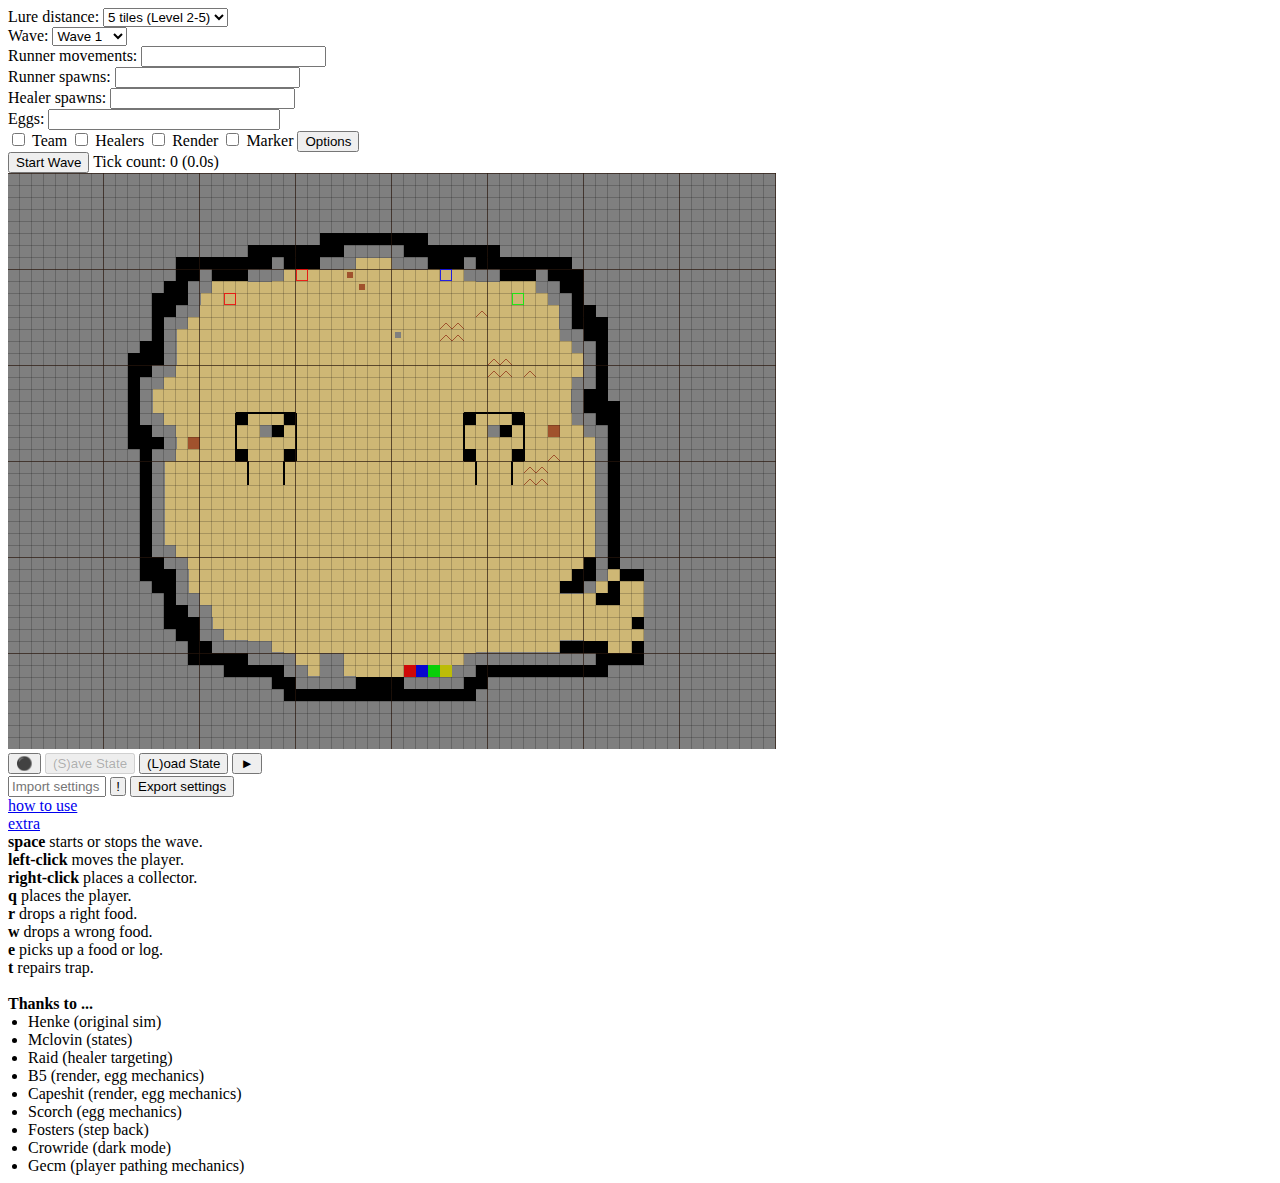
==== commit a091a85d: "Fixed eggs to appear at consistent coordinates" ====
--- a/index.html
+++ b/index.html
@@ -33,14 +33,10 @@
             Runner spawns: <input id="runnerspawns" type="text" /><br>
             Healer spawns: <input id="healerspawns" type="text" /><br>
             Eggs: <input id="cannonshots" type="text" style="width:14rem;" /><br>
-            <input type="checkbox" id="toggleteam">
-            <label for="toggleteam">Team</label>
-            <input type="checkbox" id="togglehealers">
-            <label for="togglehealers">Healers</label>
-            <input type="checkbox" id="togglerender">
-            <label for="togglerender">Render</label>
-            <input type="checkbox" id="togglemarker">
-            <label for="togglemarker">Marker</label>
+            <input type="checkbox" id="toggleteam"><label for="toggleteam">&nbsp;Team</label>
+            <input type="checkbox" id="togglehealers"><label for="togglehealers">&nbsp;Healers</label>
+            <input type="checkbox" id="togglerender"><label for="togglerender">&nbsp;Render</label>
+            <input type="checkbox" id="togglemarker"><label for="togglemarker">&nbsp;Marker</label>
             <div class="dropdown">
                 <button id="markeroptions">Options</button>
                 <div id="markerdropdown" class="dropdown-content">
@@ -99,7 +95,7 @@
                         <br>
                         <textarea id="colcmds"></textarea>
                     </td>
-                    <td name="def" style="display:none;">
+                    <td name="def" hidden>
                         Defender<br>
                         <input type="checkbox" name="rolemarker" id="deftogglemarker">
                         <label for="deftogglemarker">Marker</label>
--- a/css/style.css
+++ b/css/style.css
@@ -68,6 +68,7 @@
     white-space: nowrap;
 }
 
+/* Outdated egg styling */
 .egg {
     width: 12px;
     height: 12px;
--- a/css/css-yellow_click.css
+++ b/css/css-yellow_click.css
@@ -1,10 +1,10 @@
 /* https://matthewrayfield.com/projects/gif2css/ */
 .yellow-click {
 	width: 11px;
-    height: 11px;
-    position: fixed;
-    pointer-events: none;
-    z-index: 1;
+	height: 11px;
+	position: fixed;
+	pointer-events: none;
+	z-index: 1;
 	background-size: 8.70% 100%;
 	background-repeat: no-repeat;
 	background-image: linear-gradient(#00000000 0.00%,#00000000 9.09%,#00000000 9.09%,#00000000 18.18%,#00000000 18.18%,#00000000 27.27%,#00000000 27.27%,#00000000 36.36%,#00000000 36.36%,#00000000 45.45%,#00000000 45.45%,#00000000 54.55%,#00000000 54.55%,#00000000 63.64%,#00000000 63.64%,#00000000 72.73%,#00000000 72.73%,#00000000 81.82%,#00000000 81.82%,#00000000 90.91%,#00000000 90.91%,#00000000 100.00%,#00000000 100.00%),linear-gradient(#00000000 0.00%,#00000000 9.09%,#00000000 9.09%,#00000000 18.18%,#00000000 18.18%,#00000000 27.27%,#00000000 27.27%,#00000000 36.36%,#00000000 36.36%,#00000000 45.45%,#00000000 45.45%,#00000000 54.55%,#00000000 54.55%,#00000000 63.64%,#00000000 63.64%,#00000000 72.73%,#00000000 72.73%,#00000000 81.82%,#00000000 81.82%,#00000000 90.91%,#00000000 90.91%,#00000000 100.00%,#00000000 100.00%),linear-gradient(#00000000 0.00%,#00000000 9.09%,#00000000 9.09%,#00000000 18.18%,#00000000 18.18%,#00000000 27.27%,#00000000 27.27%,#00000000 36.36%,#00000000 36.36%,#00000000 45.45%,#00000000 45.45%,#00000000 54.55%,#00000000 54.55%,#00000000 63.64%,#00000000 63.64%,#00000000 72.73%,#00000000 72.73%,#00000000 81.82%,#00000000 81.82%,#00000000 90.91%,#00000000 90.91%,#00000000 100.00%,#00000000 100.00%),linear-gradient(#00000000 0.00%,#00000000 9.09%,#00000000 9.09%,#00000000 18.18%,#00000000 18.18%,#00000000 27.27%,#00000000 27.27%,#00000000 36.36%,#00000000 36.36%,#00000000 45.45%,#00000000 45.45%,#00000000 54.55%,#00000000 54.55%,#00000000 63.64%,#00000000 63.64%,#00000000 72.73%,#00000000 72.73%,#00000000 81.82%,#00000000 81.82%,#00000000 90.91%,#00000000 90.91%,#00000000 100.00%,#00000000 100.00%),linear-gradient(#00000000 0.00%,#00000000 9.09%,#00000000 9.09%,#00000000 18.18%,#00000000 18.18%,#00000000 27.27%,#00000000 27.27%,#00000000 36.36%,#00000000 36.36%,#00000000 45.45%,#00000000 45.45%,#00000000 54.55%,#00000000 54.55%,#00000000 63.64%,#00000000 63.64%,#00000000 72.73%,#00000000 72.73%,#00000000 81.82%,#00000000 81.82%,#00000000 90.91%,#00000000 90.91%,#00000000 100.00%,#00000000 100.00%),linear-gradient(#00000000 0.00%,#00000000 9.09%,#00000000 9.09%,#00000000 18.18%,#00000000 18.18%,#00000000 27.27%,#00000000 27.27%,#00000000 36.36%,#00000000 36.36%,#00000000 45.45%,#00000000 45.45%,#00000000 54.55%,#00000000 54.55%,#00000000 63.64%,#00000000 63.64%,#00000000 72.73%,#00000000 72.73%,#00000000 81.82%,#00000000 81.82%,#00000000 90.91%,#00000000 90.91%,#00000000 100.00%,#00000000 100.00%),linear-gradient(#00000000 0.00%,#00000000 9.09%,#00000000 9.09%,#00000000 18.18%,#00000000 18.18%,#00000000 27.27%,#00000000 27.27%,#00000000 36.36%,#00000000 36.36%,#00000000 45.45%,#00000000 45.45%,#00000000 54.55%,#00000000 54.55%,#00000000 63.64%,#00000000 63.64%,#00000000 72.73%,#00000000 72.73%,#00000000 81.82%,#00000000 81.82%,#00000000 90.91%,#00000000 90.91%,#00000000 100.00%,#00000000 100.00%),linear-gradient(#00000000 0.00%,#00000000 9.09%,#00000000 9.09%,#00000000 18.18%,#00000000 18.18%,#00000000 27.27%,#00000000 27.27%,#00000000 36.36%,#00000000 36.36%,#00000000 45.45%,#00000000 45.45%,#00000000 54.55%,#00000000 54.55%,#00000000 63.64%,#00000000 63.64%,#00000000 72.73%,#00000000 72.73%,#00000000 81.82%,#00000000 81.82%,#00000000 90.91%,#00000000 90.91%,#00000000 100.00%,#00000000 100.00%),linear-gradient(#00000000 0.00%,#00000000 9.09%,#00000000 9.09%,#00000000 18.18%,#00000000 18.18%,#00000000 27.27%,#00000000 27.27%,#00000000 36.36%,#00000000 36.36%,#00000000 45.45%,#00000000 45.45%,#00000000 54.55%,#00000000 54.55%,#00000000 63.64%,#00000000 63.64%,#00000000 72.73%,#00000000 72.73%,#00000000 81.82%,#00000000 81.82%,#00000000 90.91%,#00000000 90.91%,#00000000 100.00%,#00000000 100.00%),linear-gradient(#00000000 0.00%,#00000000 9.09%,#00000000 9.09%,#00000000 18.18%,#00000000 18.18%,#00000000 27.27%,#00000000 27.27%,#00000000 36.36%,#00000000 36.36%,#00000000 45.45%,#00000000 45.45%,#00000000 54.55%,#00000000 54.55%,#00000000 63.64%,#00000000 63.64%,#00000000 72.73%,#00000000 72.73%,#00000000 81.82%,#00000000 81.82%,#00000000 90.91%,#00000000 90.91%,#00000000 100.00%,#00000000 100.00%),linear-gradient(#00000000 0.00%,#00000000 9.09%,#00000000 9.09%,#00000000 18.18%,#00000000 18.18%,#00000000 27.27%,#00000000 27.27%,#00000000 36.36%,#00000000 36.36%,#00000000 45.45%,#00000000 45.45%,#00000000 54.55%,#00000000 54.55%,#00000000 63.64%,#00000000 63.64%,#00000000 72.73%,#00000000 72.73%,#00000000 81.82%,#00000000 81.82%,#00000000 90.91%,#00000000 90.91%,#00000000 100.00%,#00000000 100.00%),linear-gradient(#00000000 0.00%,#00000000 9.09%,#00000000 9.09%,#00000000 18.18%,#00000000 18.18%,#00000000 27.27%,#00000000 27.27%,#00000000 36.36%,#00000000 36.36%,#00000000 45.45%,#00000000 45.45%,#00000000 54.55%,#00000000 54.55%,#00000000 63.64%,#00000000 63.64%,#00000000 72.73%,#00000000 72.73%,#00000000 81.82%,#00000000 81.82%,#00000000 90.91%,#00000000 90.91%,#00000000 100.00%,#00000000 100.00%),linear-gradient(#00000000 0.00%,#00000000 9.09%,#00000000 9.09%,#00000000 18.18%,#00000000 18.18%,#00000000 27.27%,#00000000 27.27%,#00000000 36.36%,#00000000 36.36%,#00000000 45.45%,#00000000 45.45%,#00000000 54.55%,#00000000 54.55%,#00000000 63.64%,#00000000 63.64%,#00000000 72.73%,#00000000 72.73%,#00000000 81.82%,#00000000 81.82%,#00000000 90.91%,#00000000 90.91%,#00000000 100.00%,#00000000 100.00%);
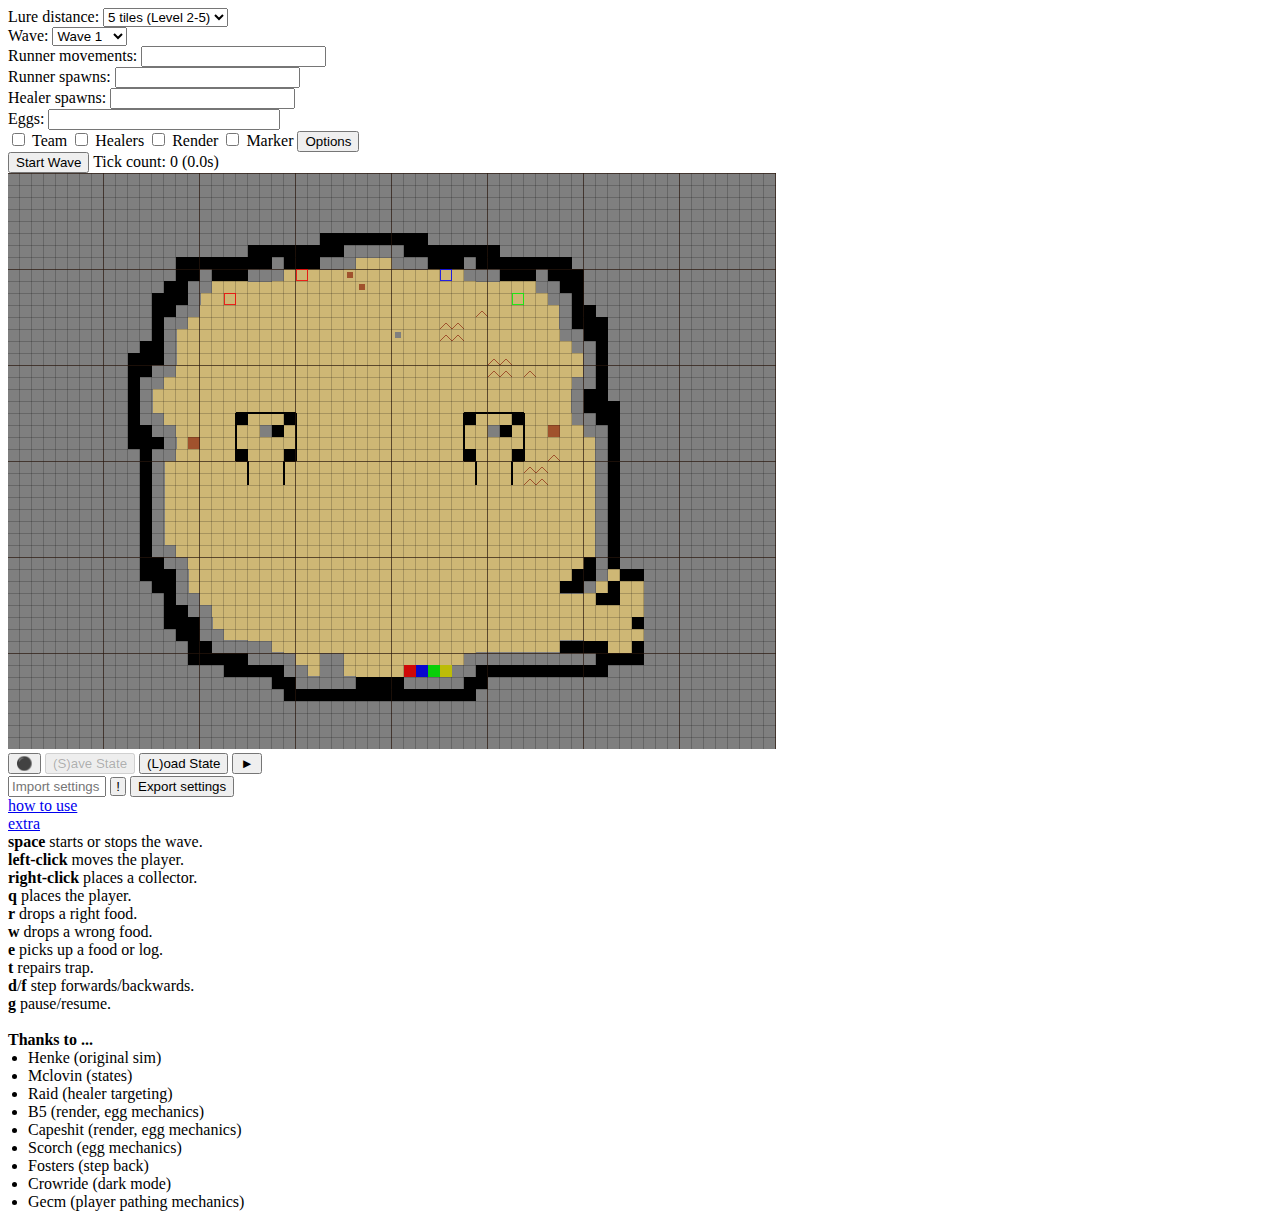
==== commit 722de936: "Add hotkeys for step forward/backward and pause/resume" ====
--- a/index.html
+++ b/index.html
@@ -66,40 +66,40 @@
                     <td name="main">
                         Main<br>
                         <input type="checkbox" name="rolemarker" id="maintogglemarker">
-                        <label for="maintogglemarker">Marker</label>
-                        <button name="clearcmds" for="maincmds">Clear</button>
+                        <label for="maintogglemarker">Tile Selector</label>
+                        <button name="clearcmds" for="maincmds" title="Clear commands">&#x2716;</button>
                         <br>
                         <textarea id="maincmds"></textarea>
                     </td>
                     <td name="second">
                         Second<br>
                         <input type="checkbox" name="rolemarker" id="secondtogglemarker">
-                        <label for="secondtogglemarker">Marker</label>
-                        <button name="clearcmds" for="secondcmds">Clear</button>
+                        <label for="secondtogglemarker">Tile Selector</label>
+                        <button name="clearcmds" for="secondcmds" title="Clear commands">&#x2716;</button>
                         <br>
                         <textarea id="secondcmds"></textarea>
                     </td>
                     <td name="heal">
                         Heal<br>
                         <input type="checkbox" name="rolemarker" id="healtogglemarker">
-                        <label for="healtogglemarker">Marker</label>
-                        <button name="clearcmds" for="healcmds">Clear</button>
+                        <label for="healtogglemarker">Tile Selector</label>
+                        <button name="clearcmds" for="healcmds" title="Clear commands">&#x2716;</button>
                         <br>
                         <textarea id="healcmds"></textarea>
                     </td>
                     <td name="col">
                         Collector<br>
                         <input type="checkbox" name="rolemarker" id="coltogglemarker">
-                        <label for="coltogglemarker">Marker</label>
-                        <button name="clearcmds" for="colcmds">Clear</button>
+                        <label for="coltogglemarker">Tile Selector</label>
+                        <button name="clearcmds" for="colcmds" title="Clear commands">&#x2716;</button>
                         <br>
                         <textarea id="colcmds"></textarea>
                     </td>
                     <td name="def" hidden>
                         Defender<br>
                         <input type="checkbox" name="rolemarker" id="deftogglemarker">
-                        <label for="deftogglemarker">Marker</label>
-                        <button name="clearcmds" for="defcmds">Clear</button>
+                        <label for="deftogglemarker">Tile Selector</label>
+                        <button name="clearcmds" for="defcmds" title="Clear commands">&#x2716;</button>
                         <br>
                         <textarea id="defcmds"></textarea>
                     </td>
@@ -139,7 +139,9 @@
             <b>r</b> drops a right food.<br>
             <b>w</b> drops a wrong food.<br>
             <b>e</b> picks up a food or log.<br>
-            <b>t</b> repairs trap.<br><br>
+            <b>t</b> repairs trap.<br>
+            <b>d</b>/<b>f</b> step forwards/backwards.<br>
+            <b>g</b> pause/resume.<br><br>
             <b>Thanks to ...</b>
             <ul>
                 <li>Henke (original sim)</li>
@@ -154,6 +156,20 @@
             </ul>
         </div>
         <div>
+            <table id="healertable" style="display: none;margin-bottom: 1rem;">
+                <thead>
+                    <tr>
+                        <th>Healer</th>
+                        <th>Current<br>Target</th>
+                        <th>Last<br>Target</th>
+                        <th>Spray<br>Timer</th>
+                        <th>Poisoned</th>
+                        <th>Health</th>
+                        <th>Position</th>
+                        <th>Destination</th>
+                    </tr>
+                </thead>
+            </table>
             <table id="runnertable" style="display: none;">
                 <thead>
                     <tr>
@@ -167,20 +183,6 @@
                         <th>Chat</th>
                     </tr>
                 </thead>
-            </table><br>
-            <table id="healertable" style="display: none;">
-                <thead>
-                    <tr>
-                        <th>Healer</th>
-                        <th>Current<br>Target</th>
-                        <th>Last<br>Target</th>
-                        <th>Spray<br>Timer</th>
-                        <th>Poisoned</th>
-                        <th>Health</th>
-                        <th>Position</th>
-                        <th>Destination</th>
-                    </tr>
-                </thead>
             </table>
             <br>
         </div>
--- a/css/style.css
+++ b/css/style.css
@@ -25,6 +25,21 @@
     width: 85px;
     height: 60px;
     resize: none;
+}
+
+input[name="rolemarker"] {
+    margin-left: 1px;
+    margin-right: 2px;
+}
+
+button[for="maincmds"],
+button[for="secondcmds"],
+button[for="healcmds"],
+button[for="colcmds"] {
+    margin: 0 auto;
+    margin-left: 2px;
+    font-size: 8px;
+    padding: 0px 3px 0px 3px;
 }
 
 table,
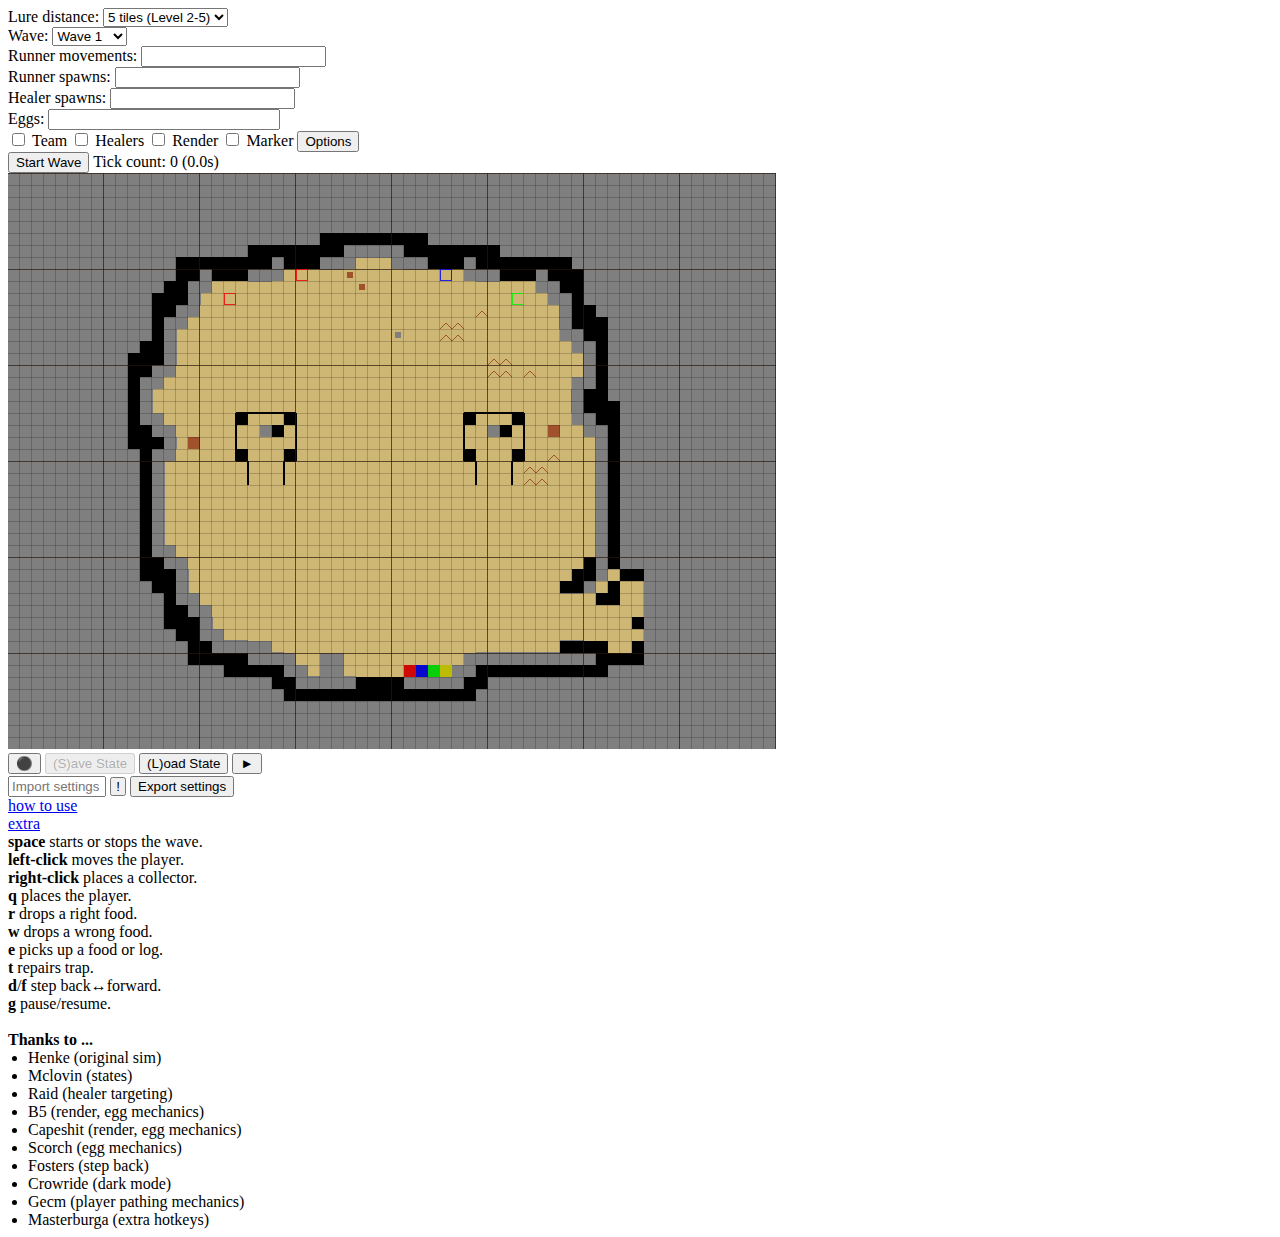
==== commit 01a584bc: "hotkeys adjustment" ====
--- a/index.html
+++ b/index.html
@@ -140,7 +140,7 @@
             <b>w</b> drops a wrong food.<br>
             <b>e</b> picks up a food or log.<br>
             <b>t</b> repairs trap.<br>
-            <b>d</b>/<b>f</b> step forwards/backwards.<br>
+            <b>d</b>/<b>f</b> step back↔forward.<br>
             <b>g</b> pause/resume.<br><br>
             <b>Thanks to ...</b>
             <ul>
@@ -153,6 +153,7 @@
                 <li>Fosters (step back)</li>
                 <li>Crowride (dark mode)</li>
                 <li>Gecm (player pathing mechanics)</li>
+                <li>Masterburga (extra hotkeys)</li>
             </ul>
         </div>
         <div>
